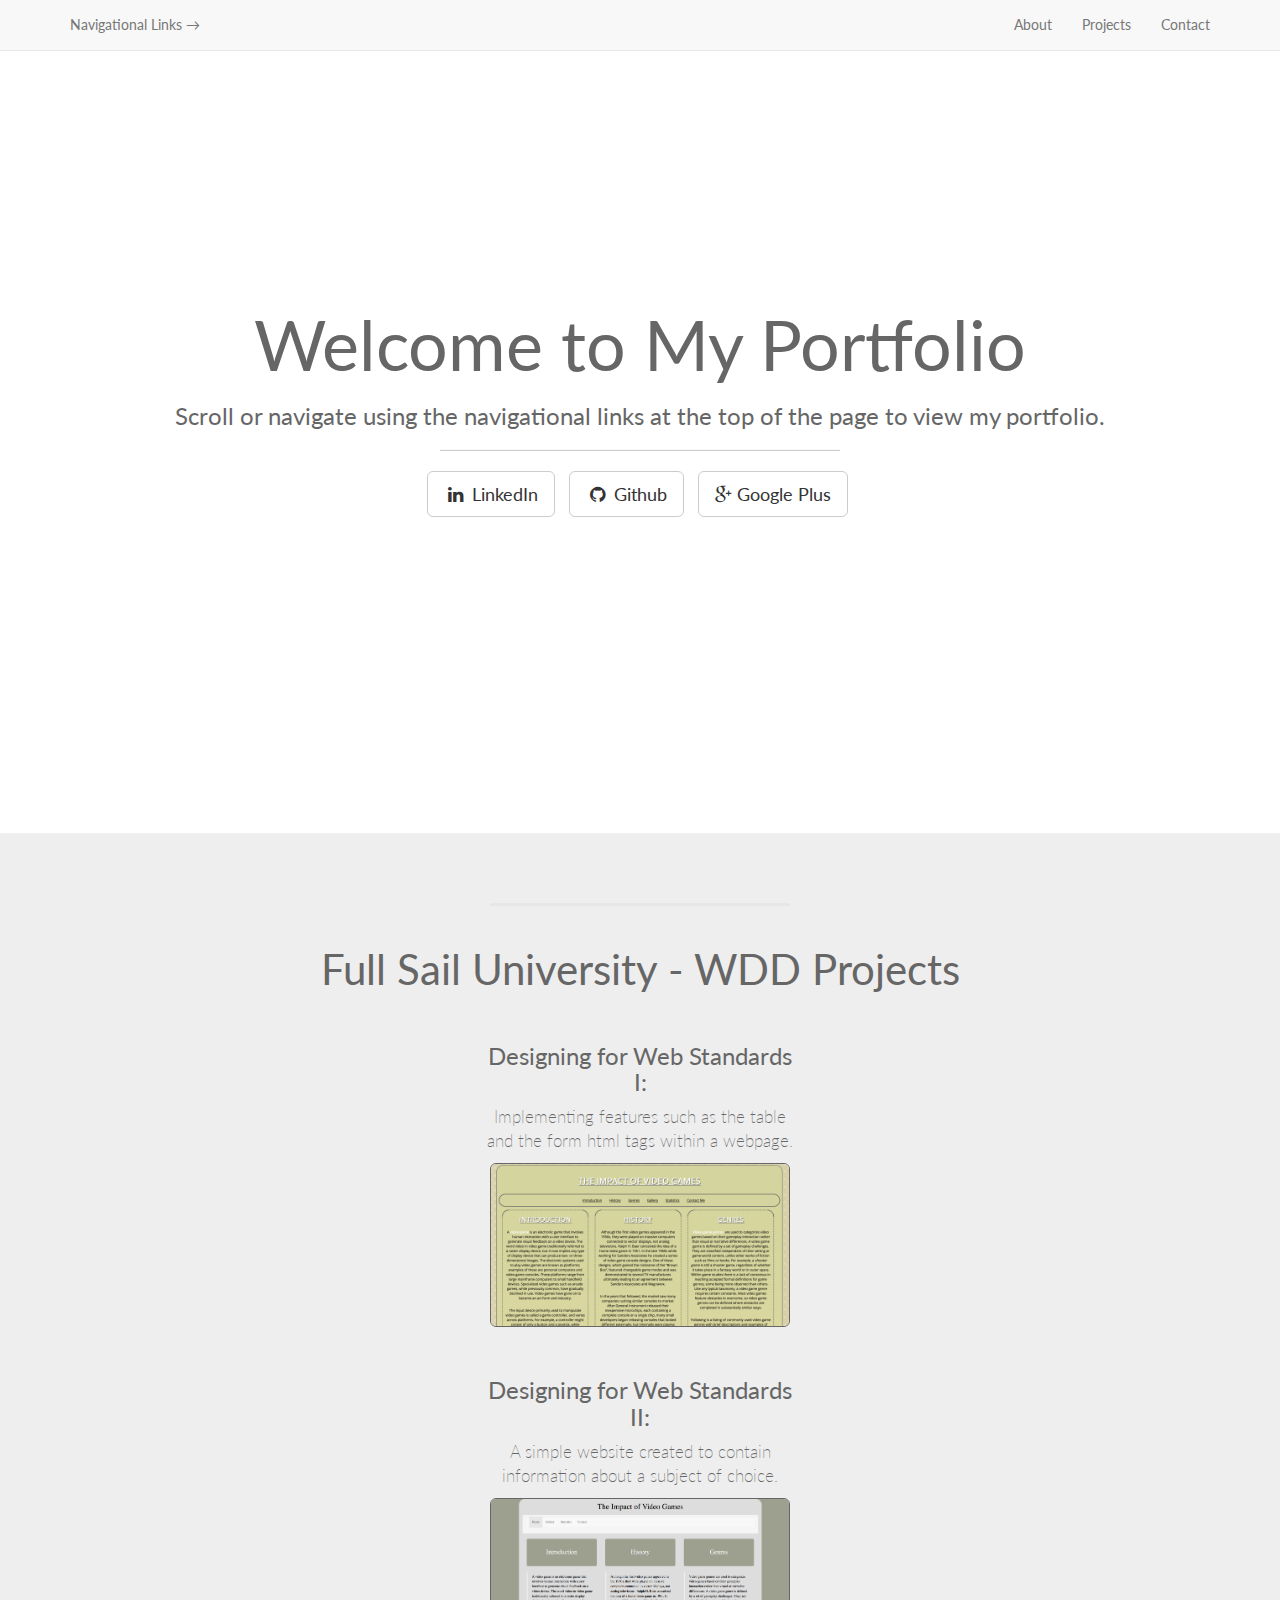
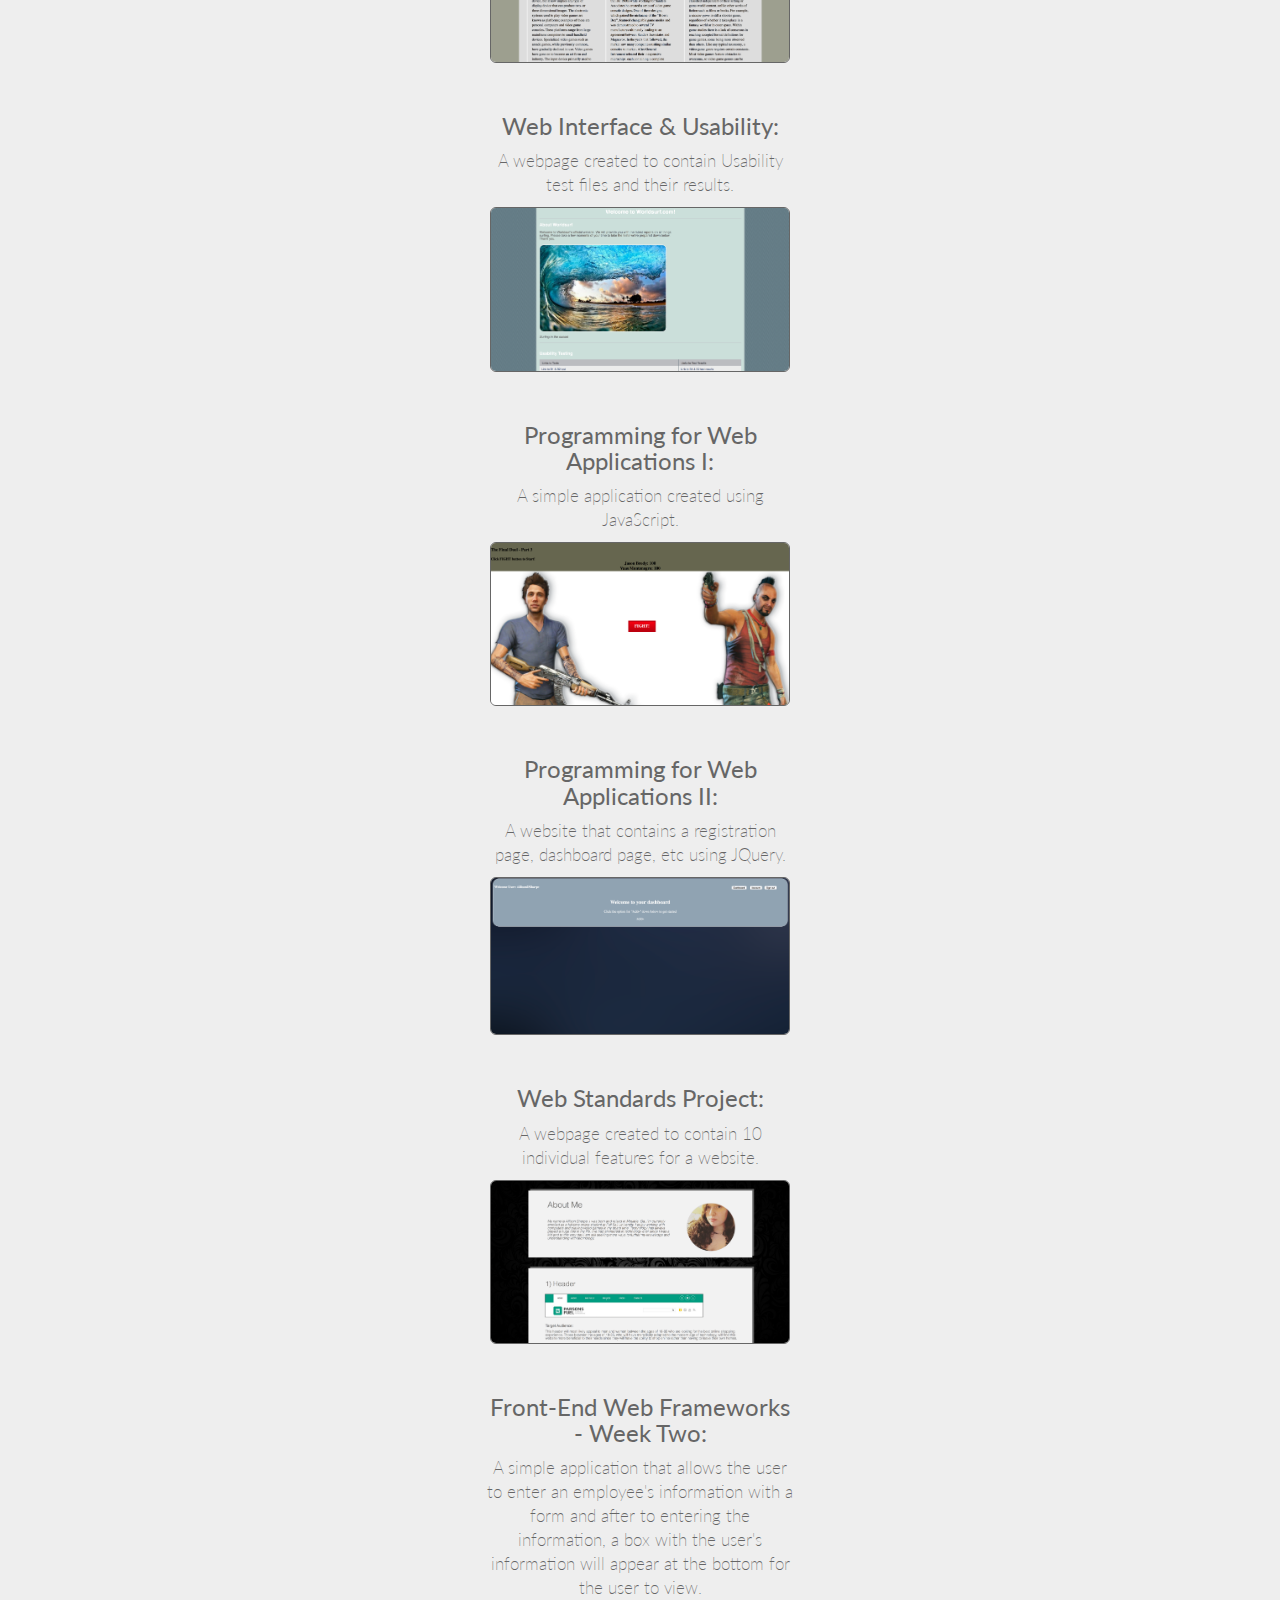
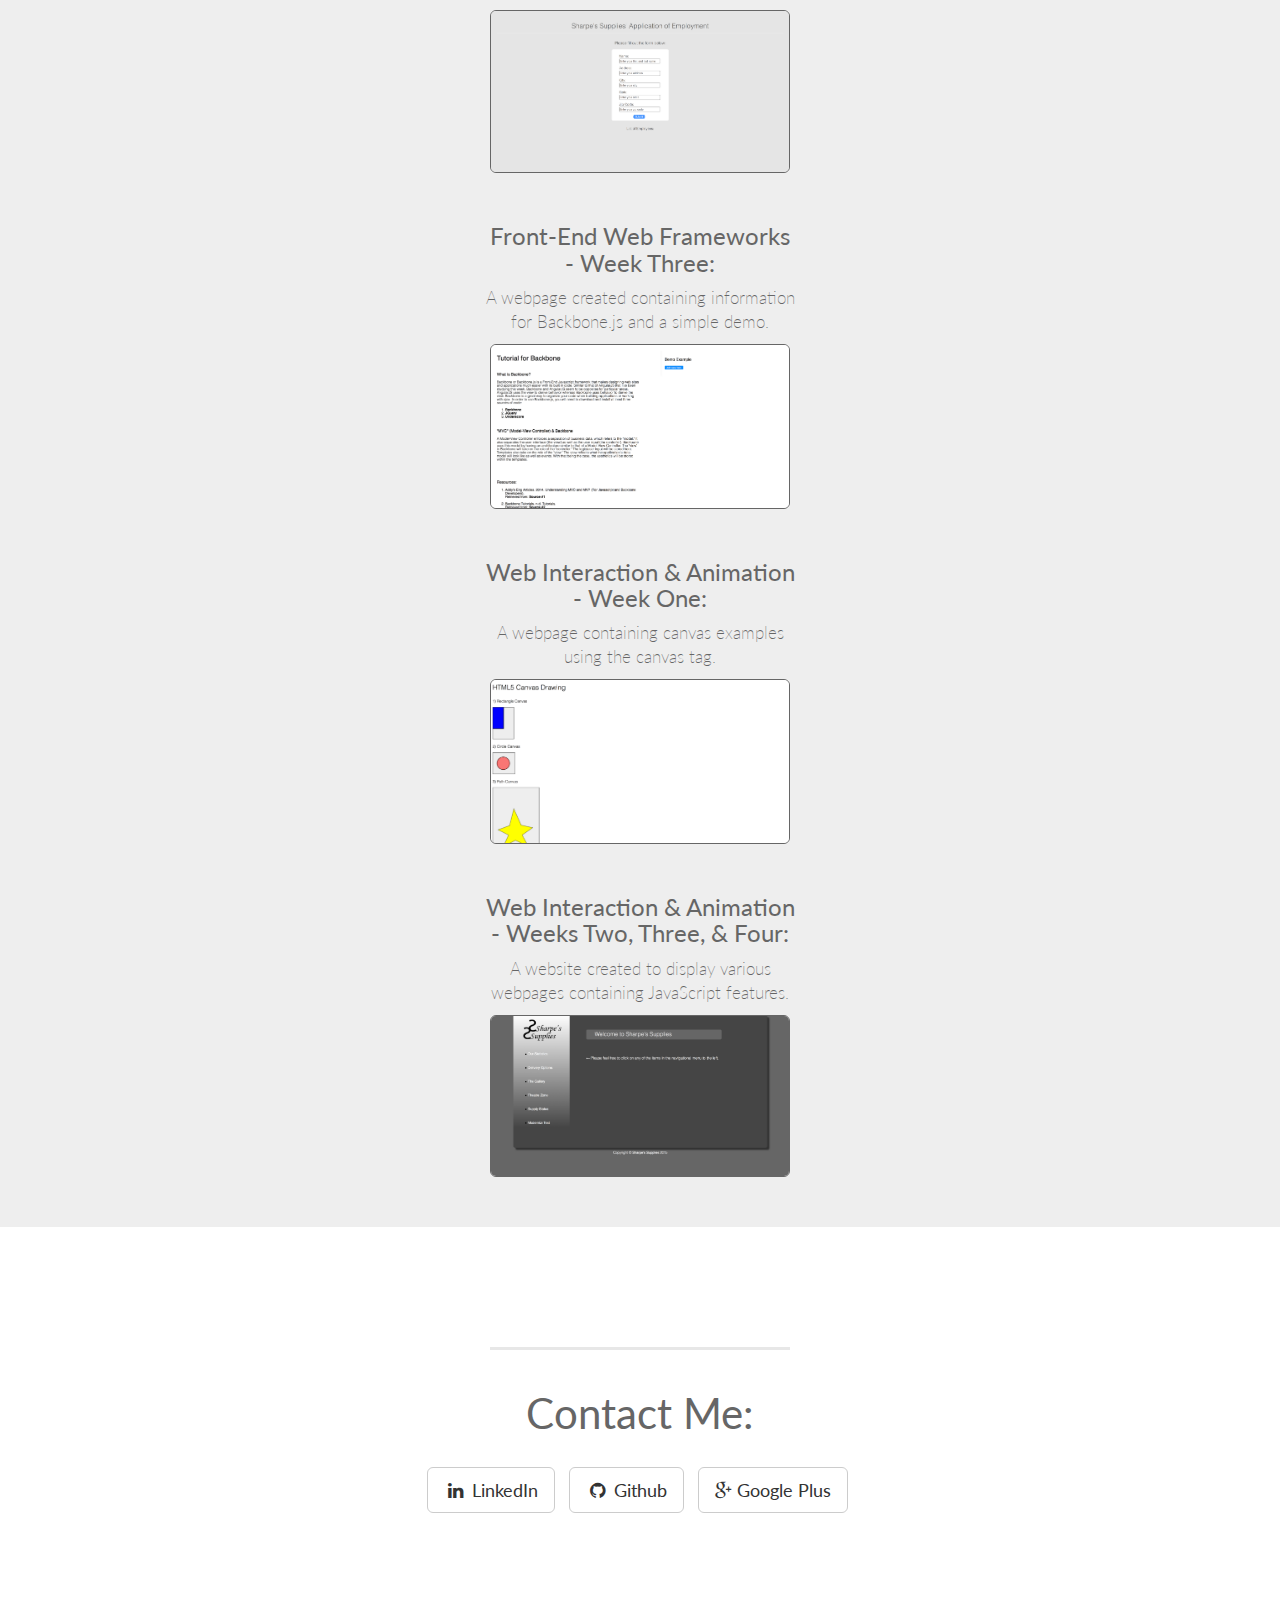
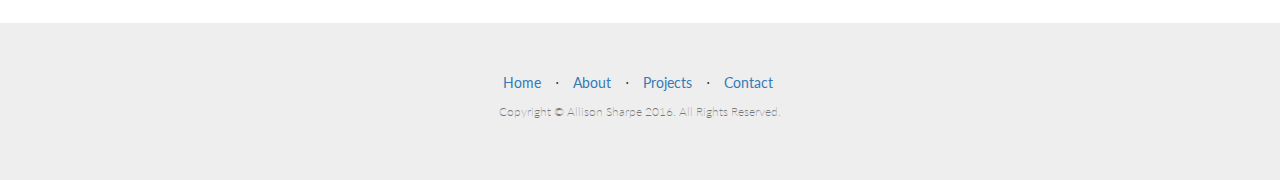
==== index.html @ bbac0bc9 "modified index.html" ====
<!DOCTYPE html>
<html lang="en">

<head>

    <meta charset="utf-8">
    <meta http-equiv="X-UA-Compatible" content="IE=edge">
    <meta name="viewport" content="width=device-width, initial-scale=1">
    <meta name="description" content="">
    <meta name="author" content="">

    <title>Allison Sharpe's Portfolio</title>

    <!-- Bootstrap Core CSS -->
    <link href="css/bootstrap.min.css" rel="stylesheet">

    <!-- Custom CSS -->
    <link href="css/landing-page.css" rel="stylesheet">

    <!-- Custom Fonts -->
    <link href="font-awesome/css/font-awesome.min.css" rel="stylesheet" type="text/css">
    <link href="http://fonts.googleapis.com/css?family=Lato:300,400,700,300italic,400italic,700italic" rel="stylesheet" type="text/css">

</head>

<body>

    <!-- Navigation -->
    <nav class="navbar navbar-default navbar-fixed-top topnav" role="navigation">
        <div class="container topnav">
            <!-- Brand and toggle get grouped for better mobile display -->
            <div class="navbar-header">
                <button type="button" class="navbar-toggle" data-toggle="collapse" data-target="#bs-example-navbar-collapse-1">
                    <span class="sr-only">Toggle navigation</span>
                    <span class="icon-bar"></span>
                    <span class="icon-bar"></span>
                    <span class="icon-bar"></span>
                </button>
                <a class="navbar-brand topnav" href="#">Navigational Links &#8594;</a>
            </div>
            <!-- Collect the nav links, forms, and other content for toggling -->
            <div class="collapse navbar-collapse" id="bs-example-navbar-collapse-1">
                <ul class="nav navbar-nav navbar-right">
                    <li><a href="#about">About</a></li>
                    <li><a href="#projects">Projects</a></li>
                    <li><a href="#contact">Contact</a></li>
                </ul>
            </div>
            <!-- /.navbar-collapse -->
        </div>
    </nav>


    <!-- Header -->
    <a name="about"></a>
    <div class="intro-header">
		<div class="row">
			<div class="col-lg-12">
				<div class="intro-message">
					<h1>Welcome to My Portfolio</h1>
					<h3>Scroll or navigate using the navigational links at the top of the page to view my portfolio.</h3>
					<hr class="intro-divider">
					<ul class="list-inline intro-social-buttons">
						<li><a href="https://www.linkedin.com/in/allison-sharpe-1a4930a1" class="btn btn-default btn-lg"><i class="fa fa-linkedin fa-fw"></i> <span class="network-name">LinkedIn</span></a></li>
						<li><a href="https://github.com/allisondsharpe" class="btn btn-default btn-lg"><i class="fa fa-github fa-fw"></i> <span class="network-name">Github</span></a></li>
						<li><a href="https://plus.google.com/u/0/117521554654278698310/posts" class="btn btn-default btn-lg"><i class="fa fa-google-plus"></i> <span class="network-name">Google Plus</span></a></li>
					</ul>
				</div>
			</div>
		</div>
    </div>
    <!-- /.intro-header -->

    <!-- Page Content -->
	<a name="projects"></a>
    <div class="content">
		<div class="row">
			<div class="projects">
				<hr class="section-heading-spacer">
				<div class="clearfix"></div>
				<h2>Full Sail University - WDD Projects </h2>
				<section>
					<h3> Designing for Web Standards I: </h3>
					<p>Implementing features such as the table and the form html tags within a webpage.</p>
					<a href="http://allisondsharpe.github.io/dws1/index.html"><img class="img-responsive, img-thumbnail, img-rounded" src="img/dws1.png" alt="" style="width:300px; border: 1px solid #666"></a>
				</section>

				<section>
					<h3> Designing for Web Standards II: </h3>
					<p>A simple website created to contain information about a subject of choice.</p>
					<a href="http://allisondsharpe.github.io/dws11/index.html"><img class="img-responsive, img-thumbnail, img-rounded" src="img/dws11.png" alt="" style="width:300px; border: 1px solid #666"></a>
				</section>
			
				<section>	
					<h3> Web Interface & Usability: </h3>
					<p>A webpage created to contain Usability test files and their results.</p>
					<a href="http://allisondsharpe.github.io/wiu/index.html"><img class="img-responsive, img-thumbnail, img-rounded" src="img/wiu.png" alt="" style="width:300px; border: 1px solid #666"></a>
				</section>
			
				<section>	
					<h3> Programming for Web Applications I: </h3>
					<p>A simple application created using JavaScript.</p>
					<a href="http://allisondsharpe.github.io/pwa1/index.html"><img class="img-responsive, img-thumbnail, img-rounded" src="img/pwa1.png" alt="" style="width:300px; border: 1px solid #666"></a>
				</section>
			
				<section>	
					<h3> Programming for Web Applications II: </h3>
					<p>A website that contains a registration page, dashboard page, etc using JQuery.</p>
					<a href="http://allisondsharpe.github.io/pwa11/index.html"><img class="img-responsive, img-thumbnail, img-rounded" src="img/pwa11.png" alt="" style="width:300px; border: 1px solid #666"></a>
				</section>
				
				<section>	
					<h3> Web Standards Project: </h3>
					<p>A webpage created to contain 10 individual features for a website.</p>
					<a href="http://allisondsharpe.github.io/wsp/index.html"><img class="img-responsive, img-thumbnail, img-rounded" src="img/wsp.png" alt="" style="width:300px; border: 1px solid #666"></a>
				</section>
			
				<section>	
					<h3> Front-End Web Frameworks - Week Two: </h3>
					<p>A simple application that allows the user to enter an employee's information with a form and after to entering the information, a box with the user's information will appear at the bottom for the user to view. </p>
					<a href="http://allisondsharpe.github.io/fwf-wk2/index.html"><img class="img-responsive, img-thumbnail, img-rounded" src="img/fwf_wk2.png" alt="" style="width:300px; border: 1px solid #666"></a>
				</section>
			
				<section>	
					<h3> Front-End Web Frameworks - Week Three: </h3>
					<p>A webpage created containing information for Backbone.js and a simple demo.</p>
					<a href="http://allisondsharpe.github.io/fwf-wk3/index.html"><img class="img-responsive, img-thumbnail, img-rounded" src="img/fwf_wk3.png" alt="" style="width:300px; border: 1px solid #666"></a>
				</section>
			
				<section>	
					<h3> Web Interaction & Animation - Week One: </h3>
					<p>A webpage containing canvas examples using the canvas tag.</p>
					<a href="http://allisondsharpe.github.io/wia-wk1/index.html"><img class="img-responsive, img-thumbnail, img-rounded" src="img/wia_wk1.png" alt="" style="width:300px; border: 1px solid #666"></a>
				</section>
			
				<section>	
					<h3> Web Interaction & Animation - Weeks Two, Three, & Four: </h3>
					<p>A website created to display various webpages containing JavaScript features.</p>
					<a href="http://allisondsharpe.github.io/wia-wk2_wk4/index.html"><img class="img-responsive, img-thumbnail, img-rounded" src="img/wia_wk2-4.png" alt="" style="width:300px; border: 1px solid #666"></a>
				</section>
            </div>
        </div>
    </div>

    <!-- /.content-section-a -->
	<a name="contact"></a>
    <div class="banner">
		<div class="row">
			<div class="contact">
				<hr class="section-heading-spacer">
				<div class="clearfix"></div>
				<h2>Contact Me:</h2>
			</div>
			<div class="contact-links">
				<ul class="list-inline">
					<li><a href="https://www.linkedin.com/in/allison-sharpe-1a4930a1" class="btn btn-default btn-lg"><i class="fa fa-linkedin fa-fw"></i> <span class="network-name">LinkedIn</span></a></li>
					<li><a href="https://github.com/allisondsharpe" class="btn btn-default btn-lg"><i class="fa fa-github fa-fw"></i> <span class="network-name">Github</span></a></li>
					<li><a href="#" class="btn btn-default btn-lg"><i class="fa fa-google-plus"></i> <span class="network-name">Google Plus</span></a></li>
				</ul>
			</div>
		</div>
    </div>
    <!-- /.banner -->

    <!-- Footer -->
    <footer>
        <div class="container">
            <div class="row">
                <div class="footer">
                    <ul class="list-inline">
                        <li><a href="#">Home</a></li>
                        <li class="footer-menu-divider">&sdot;</li>
                        <li><a href="#about">About</a></li>
                        <li class="footer-menu-divider">&sdot;</li>
                        <li><a href="#projects">Projects</a></li>
                        <li class="footer-menu-divider">&sdot;</li>
                        <li><a href="#contact">Contact</a></li>
                    </ul>
                    <p class="copyright text-muted small">Copyright &copy; Allison Sharpe 2016. All Rights Reserved.</p>
                </div>
            </div>
        </div>
    </footer>

    <!-- jQuery -->
    <script src="js/jquery.js"></script>

    <!-- Bootstrap Core JavaScript -->
    <script src="js/bootstrap.min.js"></script>

</body>

</html>
---- css/landing-page.css ----
body, html {
    width: 100%;
    height: 100%;
}

body, h1, h2, h3, h4, h5, h6 {
    font-family: "Lato", "Helvetica Neue", Helvetica, Arial, sans-serif;
    font-weight: 400;
}

h3 {
	color: #666;
}

p {
    font-weight: 200;
    font-size: 1.2em;
    color: #666;
}

img:hover {
    opacity: 0.4;
    filter: alpha(opacity=40); /* For IE8 and earlier */
} 

.topnav {
    font-size: 14px; 
}

.lead {
    font-size: 18px;
    font-weight: 400;
}

.intro-header {
    padding-top: 50px; 
    padding-bottom: 50px;
    text-align: center;
    color: #666;
    background-size: cover;
}

.intro-message {
    position: relative;
    padding-top: 20%;
    padding-bottom: 20%;
}

.intro-message > h1 {
    margin: 0;
    font-size: 5em;
}

.intro-divider {
    width: 400px;
    border-top: 1px solid #f8f8f8;
    border-bottom: 1px solid rgba(0,0,0,0.2);
}

.content {
    padding: 50px 0;
    background-color: #eee;
    text-align: center;
}

.content h2 {
    font-size: 3em;
    color: #666;
}

section {
	margin-top: 50px;
	margin-left: 500px;
	margin-right: 500px;
}

.section-heading {
    margin-bottom: 30px;
}

.section-heading-spacer {
    width: 300px;
    border-top: 3px solid #e7e7e7;
}

.banner {
    padding: 100px 0;
    color: #666;
    text-align: center;
}

.banner h2 {
    font-size: 3em;
}

.contact h2 {
	margin-bottom: 30px;
}

footer {
    padding: 50px 0;
    background-color: #eee;
    text-align: center;
}



/* Responsive Settings */

@media(max-width:767px) {
    .intro-message {
        padding-bottom: 15%;
    }

    .intro-message > h1 {
        font-size: 3em;
    }

    ul.intro-social-buttons > li {
        display: block;
        margin-bottom: 20px;
        padding: 0;
    }

    ul.intro-social-buttons > li:last-child {
        margin-bottom: 0;
    }

    .intro-divider {
        width: 100%;
    }
}

@media(max-width:1199px) {
    ul.banner-social-buttons {
        float: left;
        margin-top: 15px;
    }
}

@media(max-width:767px) {
    .banner h2 {
        margin: 0;
        font-size: 3em;
    }

    ul.banner-social-buttons > li {
        display: block;
        margin-bottom: 20px;
        padding: 0;
    }

    ul.banner-social-buttons > li:last-child {
        margin-bottom: 0;
    }
}
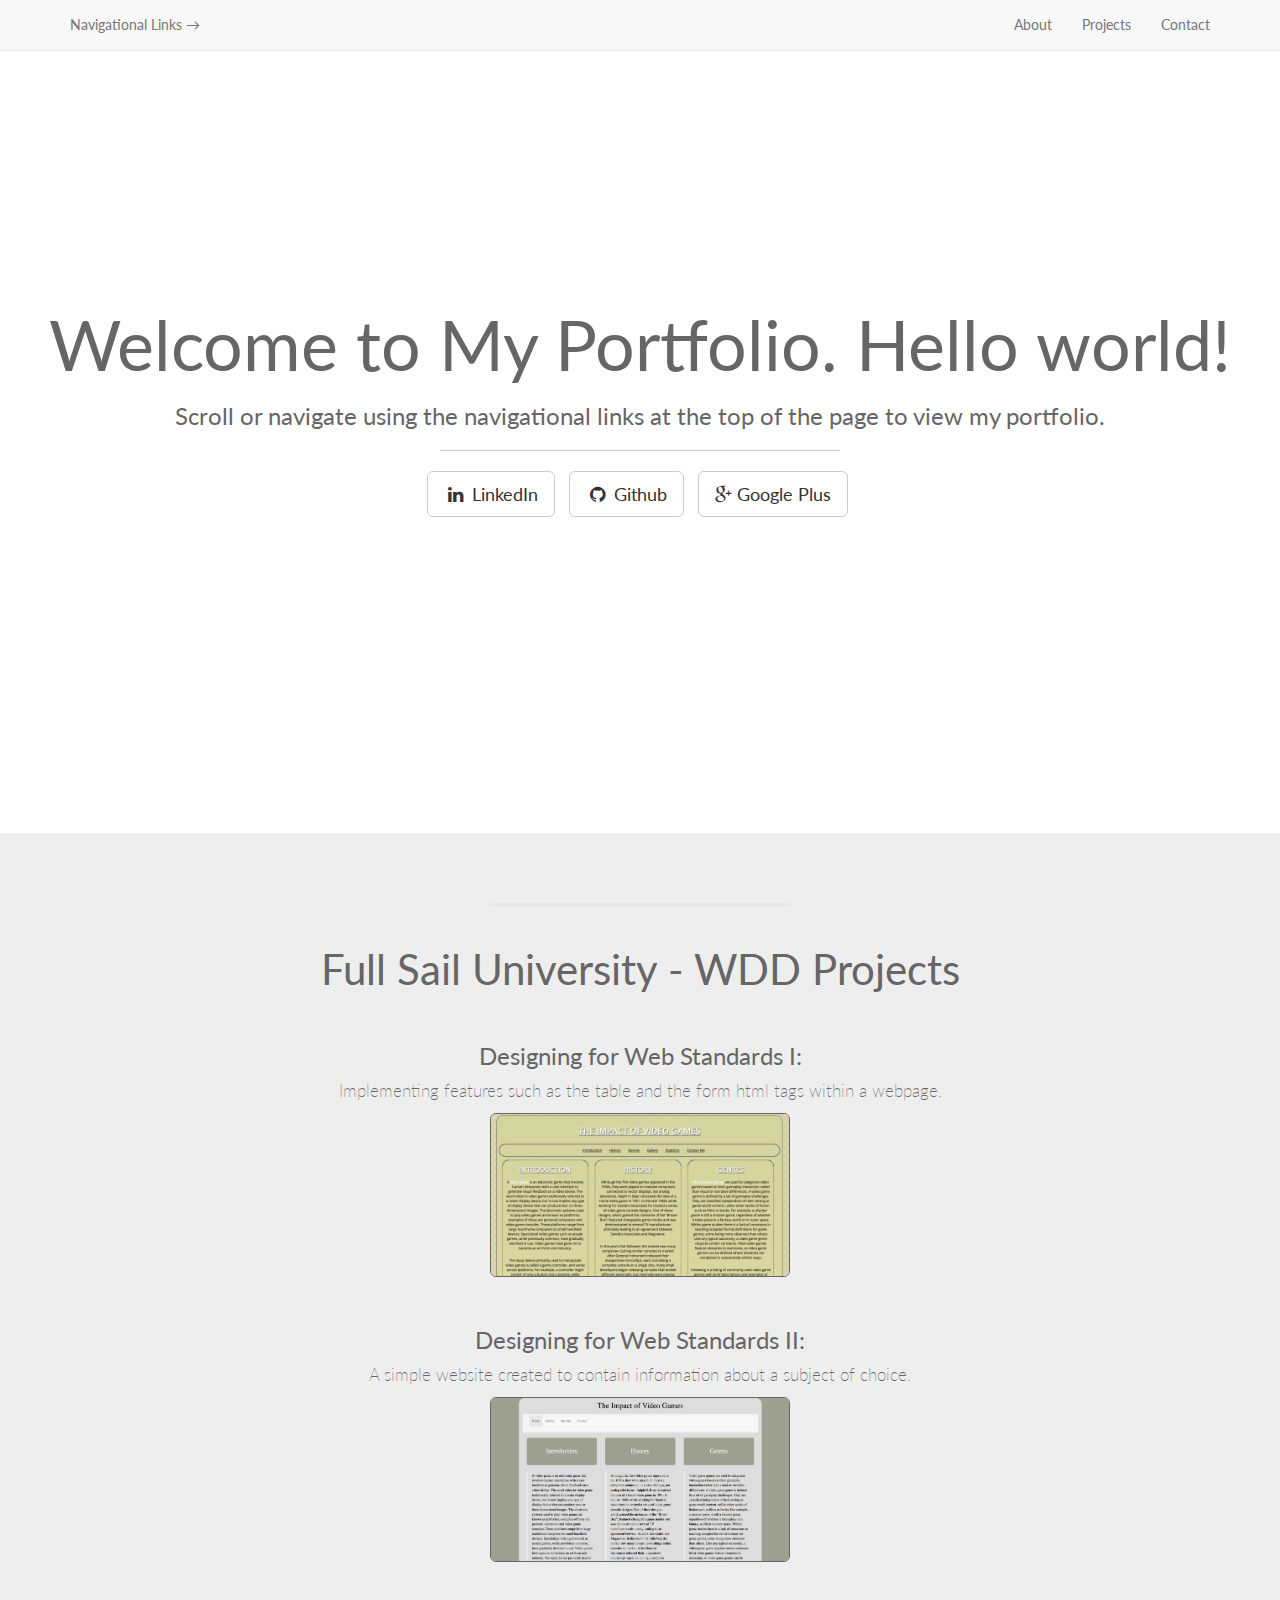
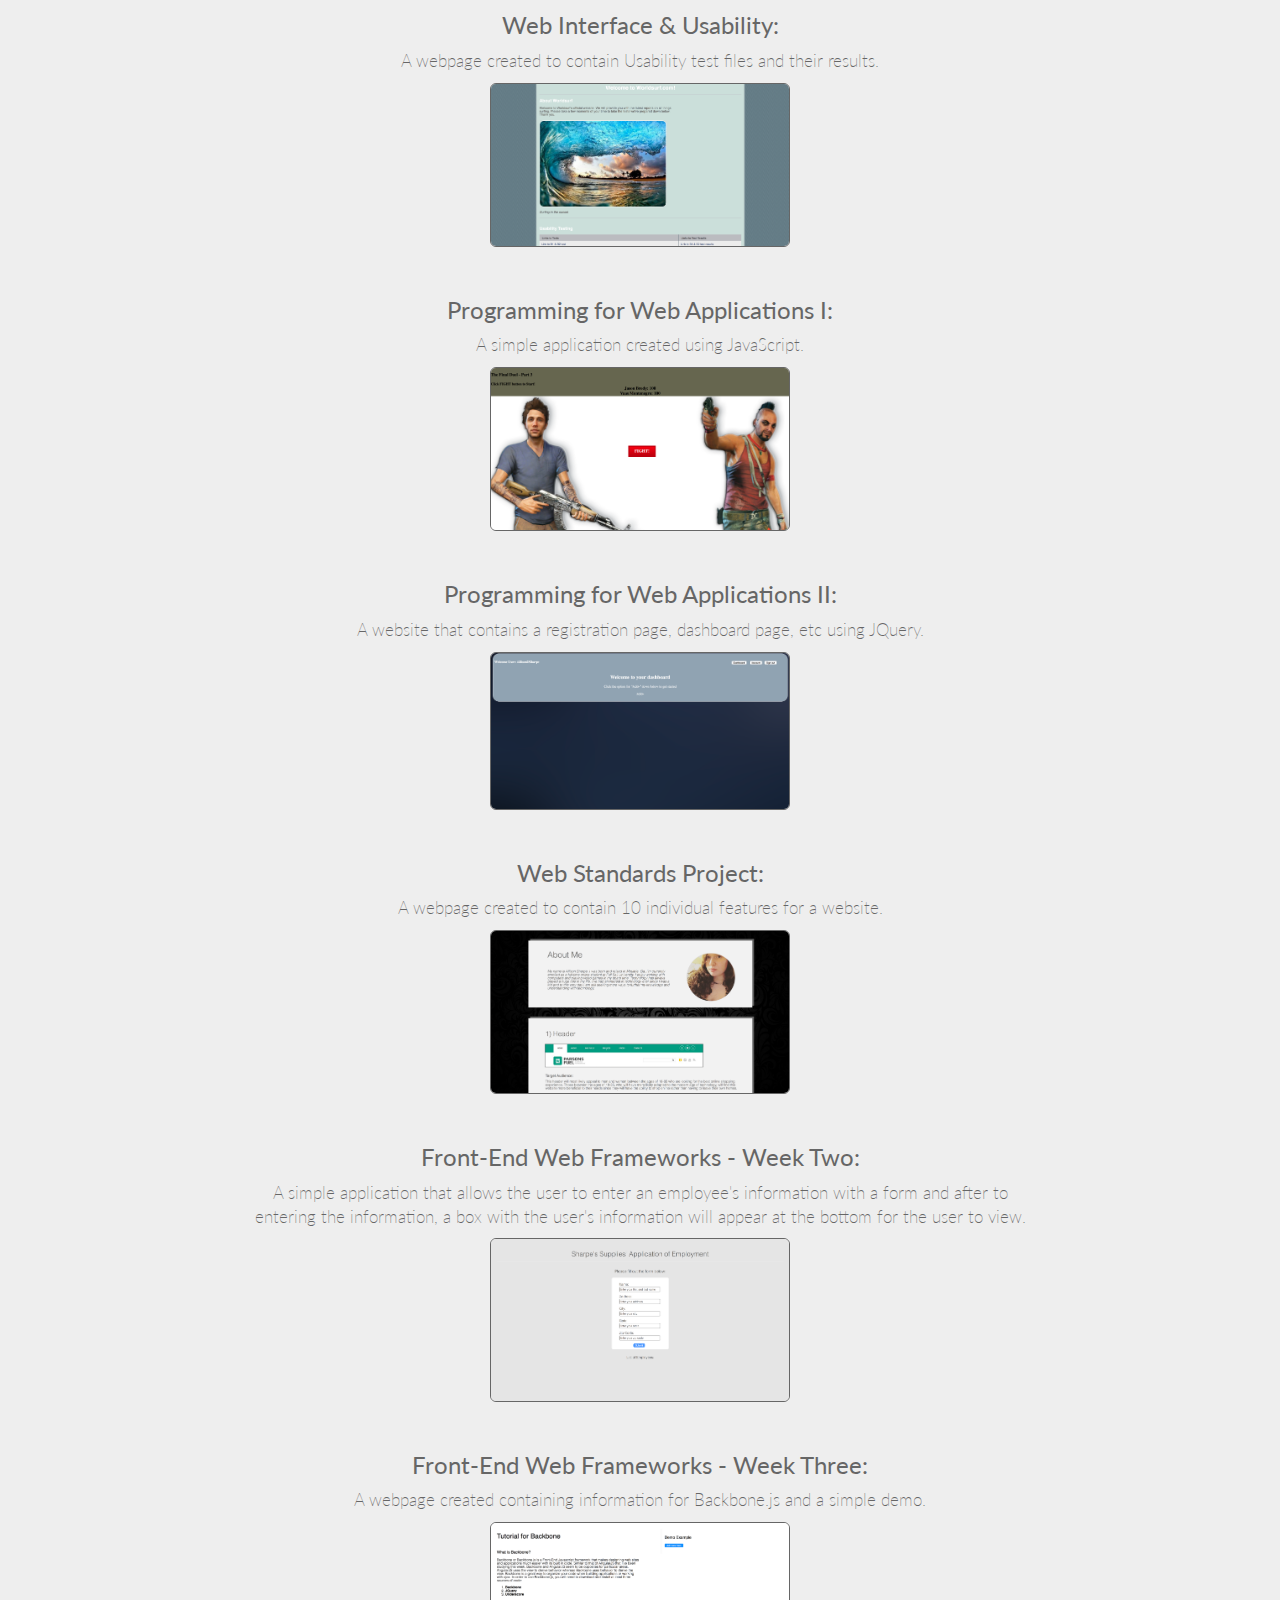
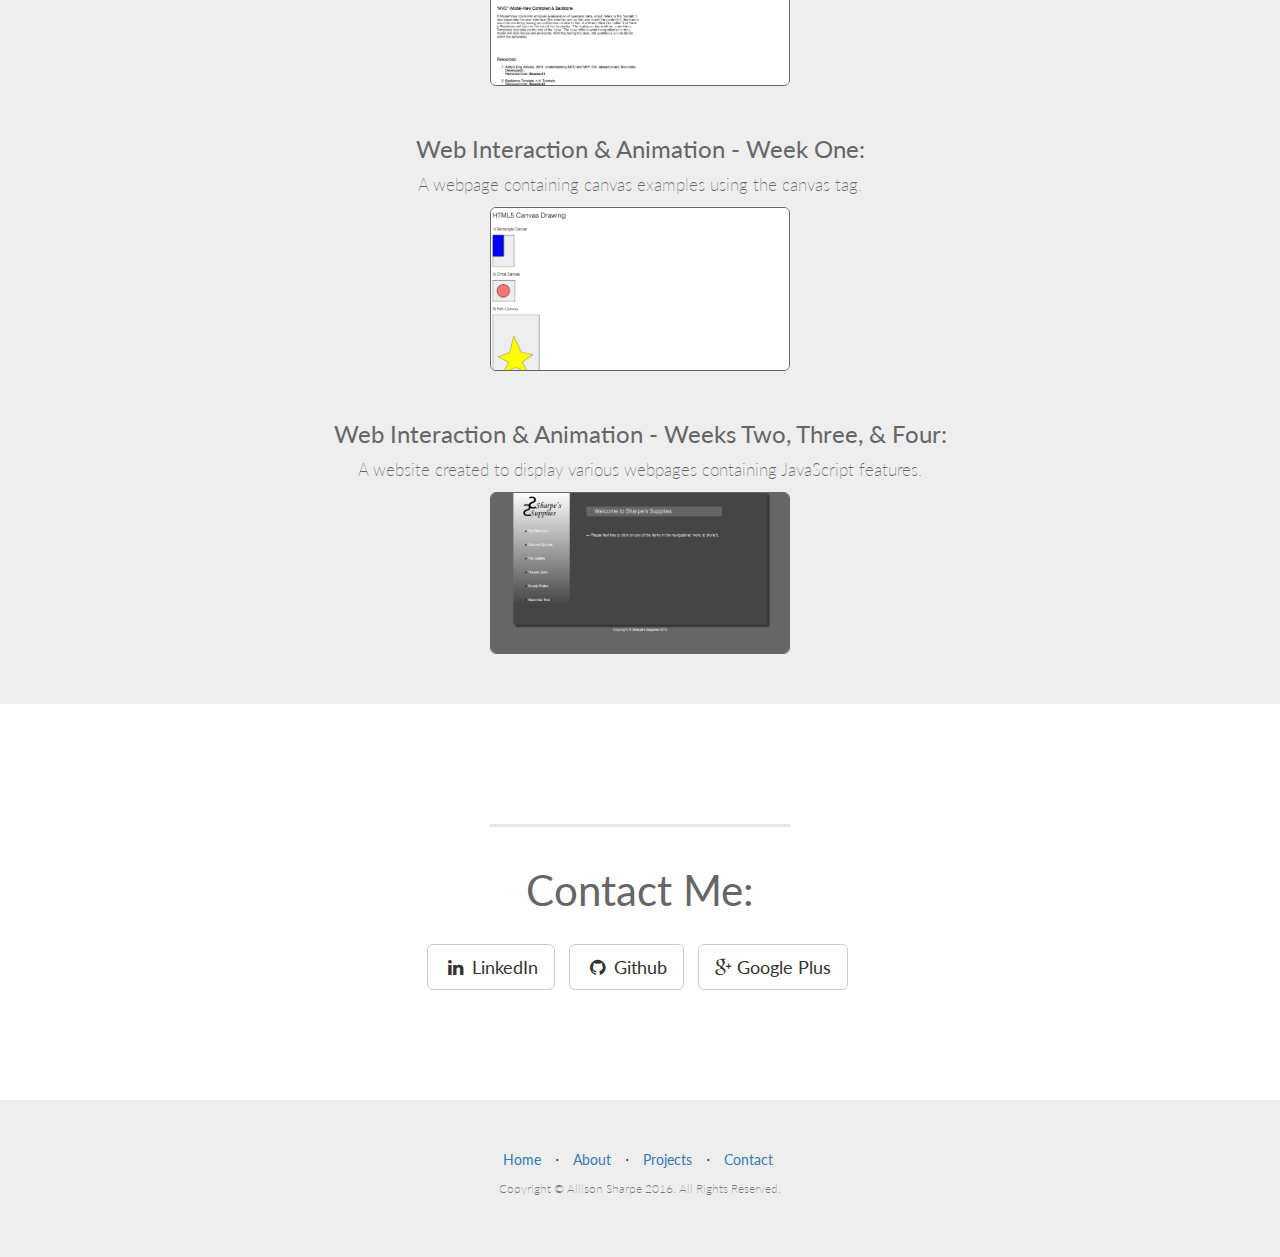
==== commit 6dfb092c: "''" ====
--- a/index.html
+++ b/index.html
@@ -57,7 +57,7 @@
 		<div class="row">
 			<div class="col-lg-12">
 				<div class="intro-message">
-					<h1>Welcome to My Portfolio</h1>
+					<h1>Welcome to My Portfolio. Hello world!</h1>
 					<h3>Scroll or navigate using the navigational links at the top of the page to view my portfolio.</h3>
 					<hr class="intro-divider">
 					<ul class="list-inline intro-social-buttons">
--- a/css/landing-page.css
+++ b/css/landing-page.css
@@ -70,8 +70,8 @@
 
 section {
 	margin-top: 50px;
-	margin-left: 500px;
-	margin-right: 500px;
+	margin-left: 20%;
+	margin-right: 20%;
 }
 
 .section-heading {
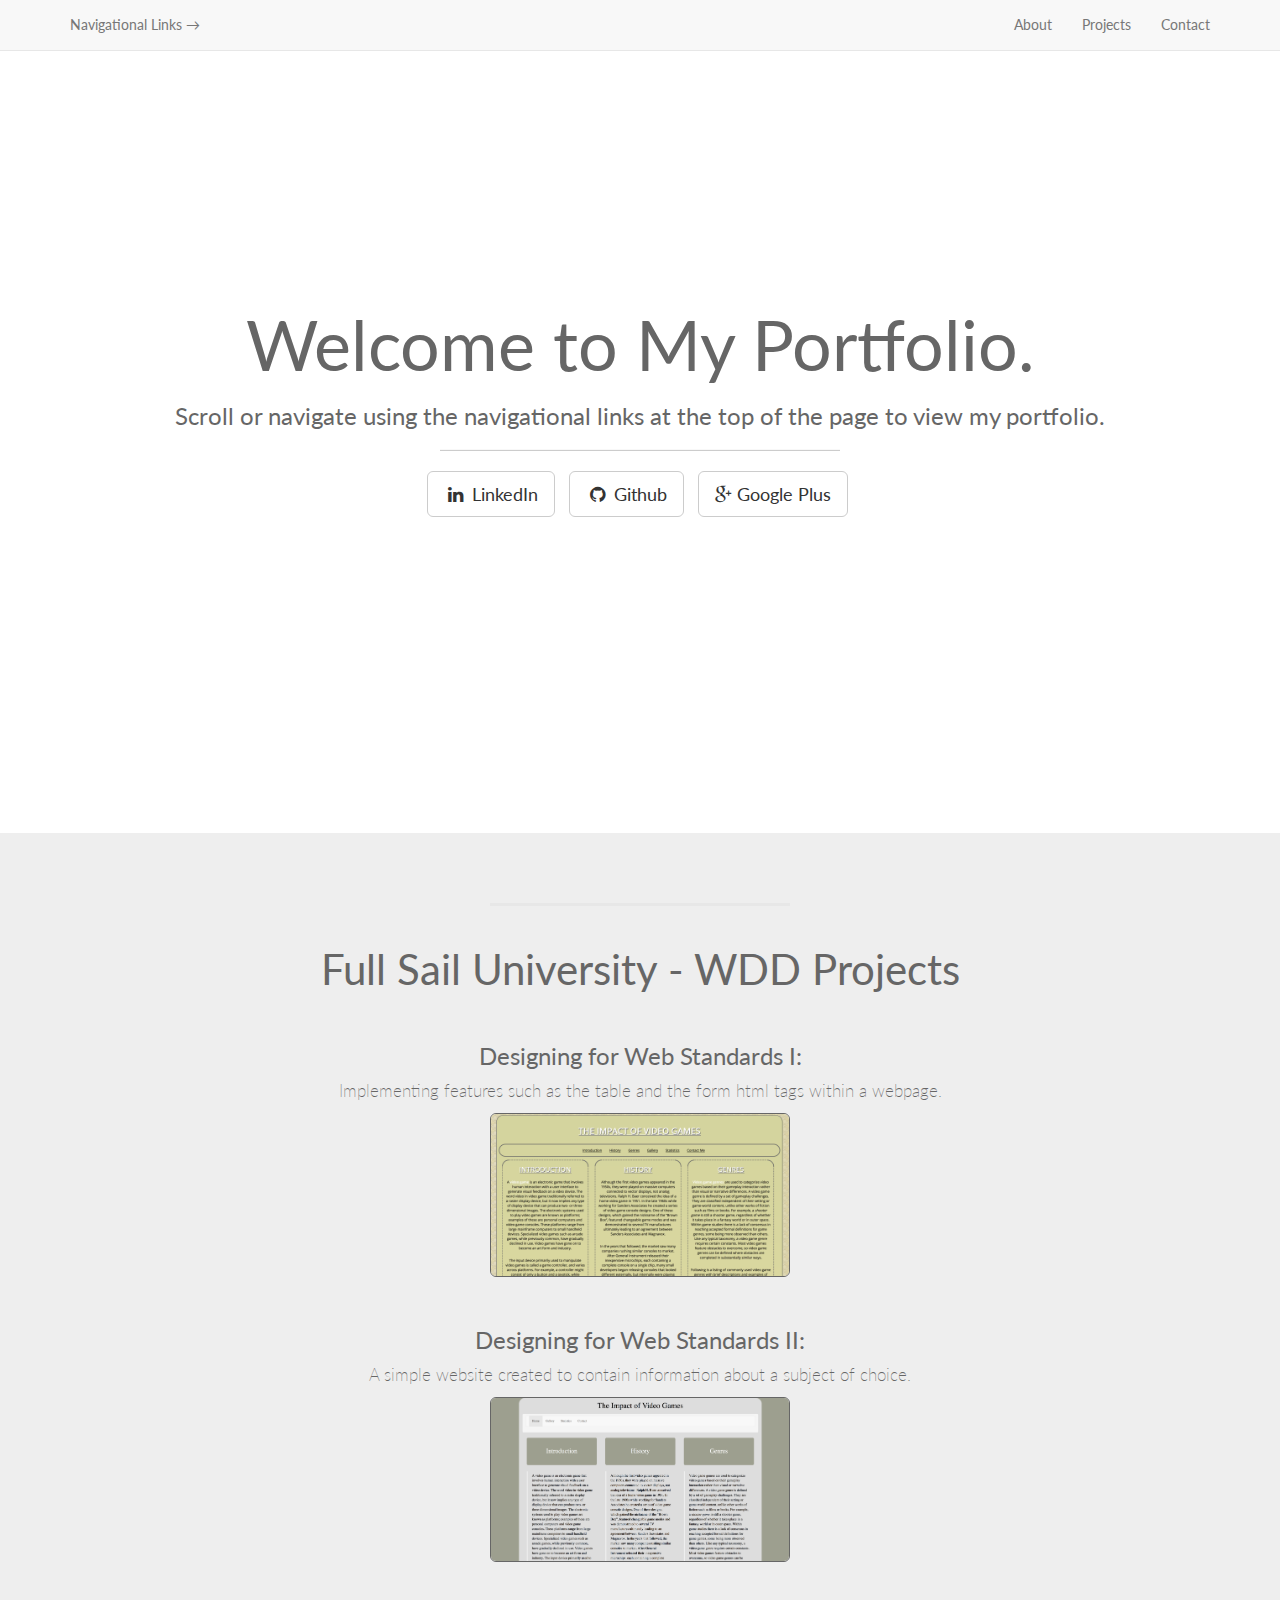
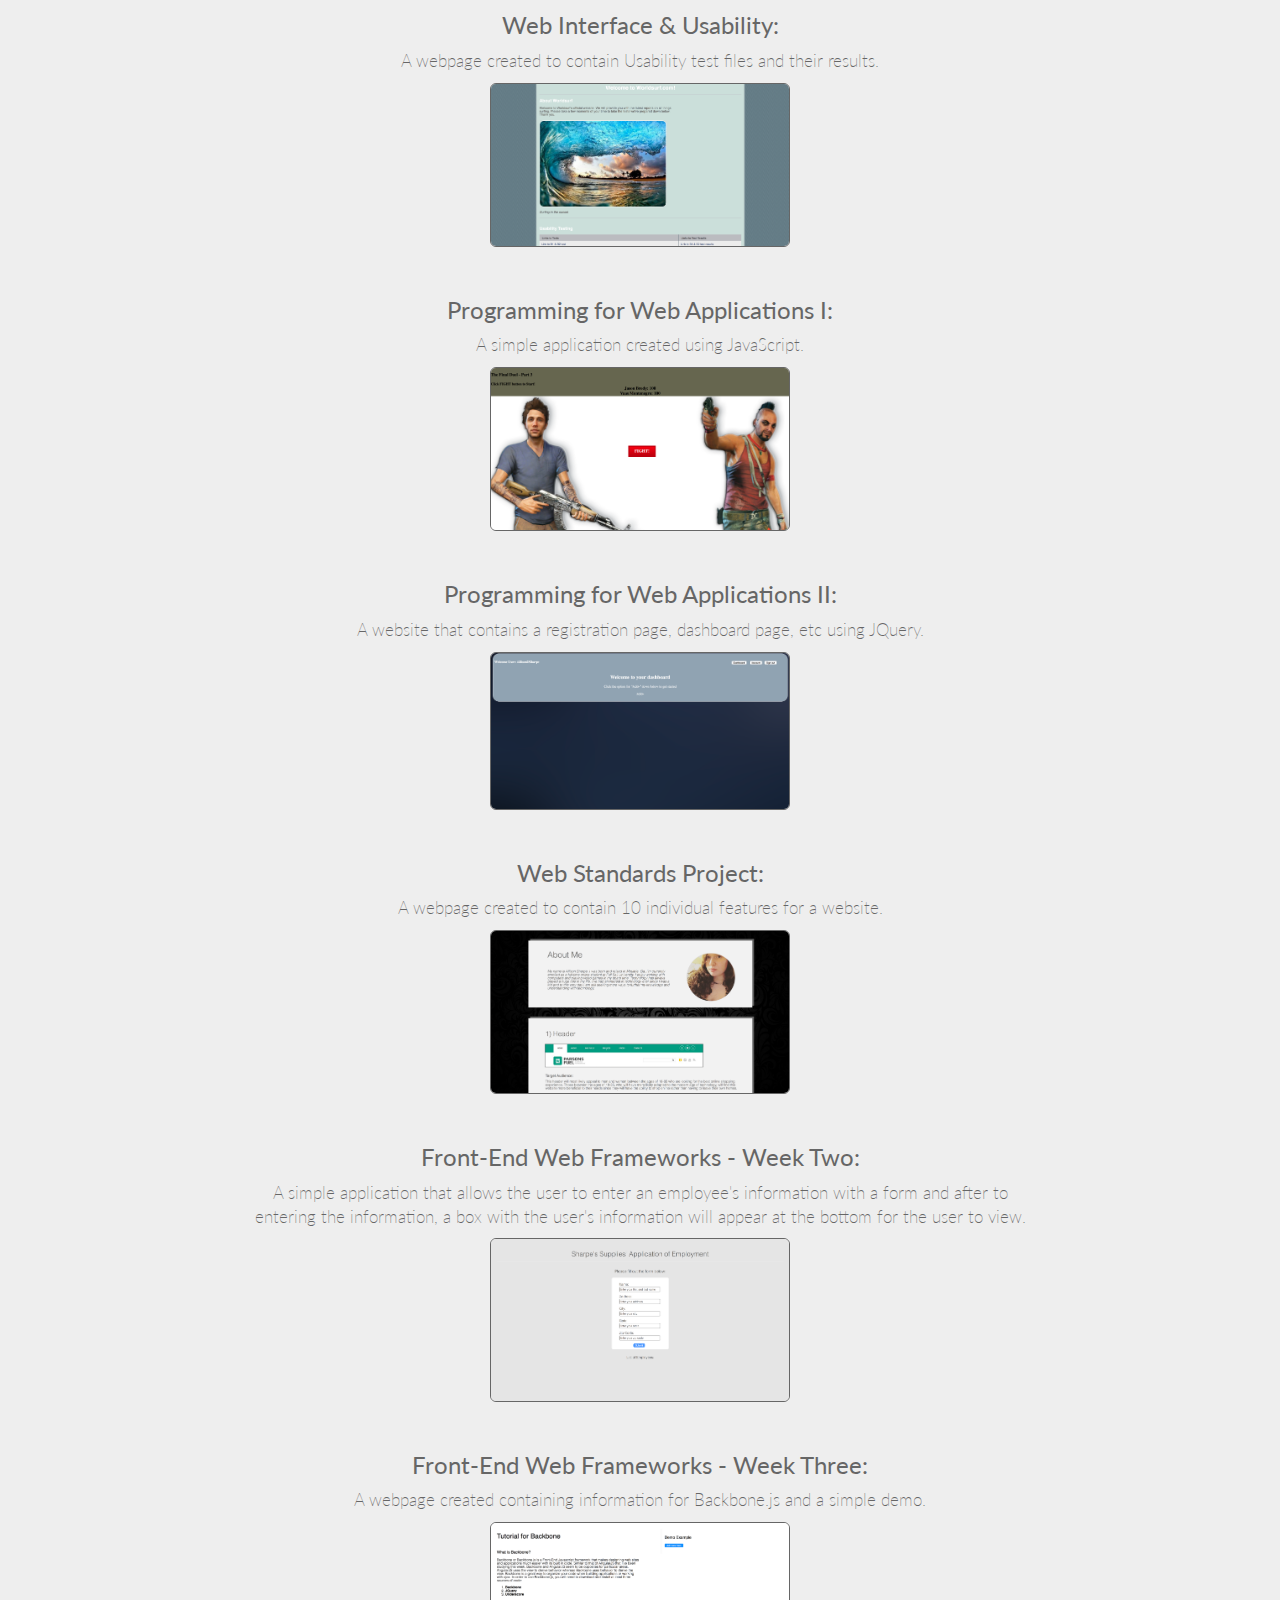
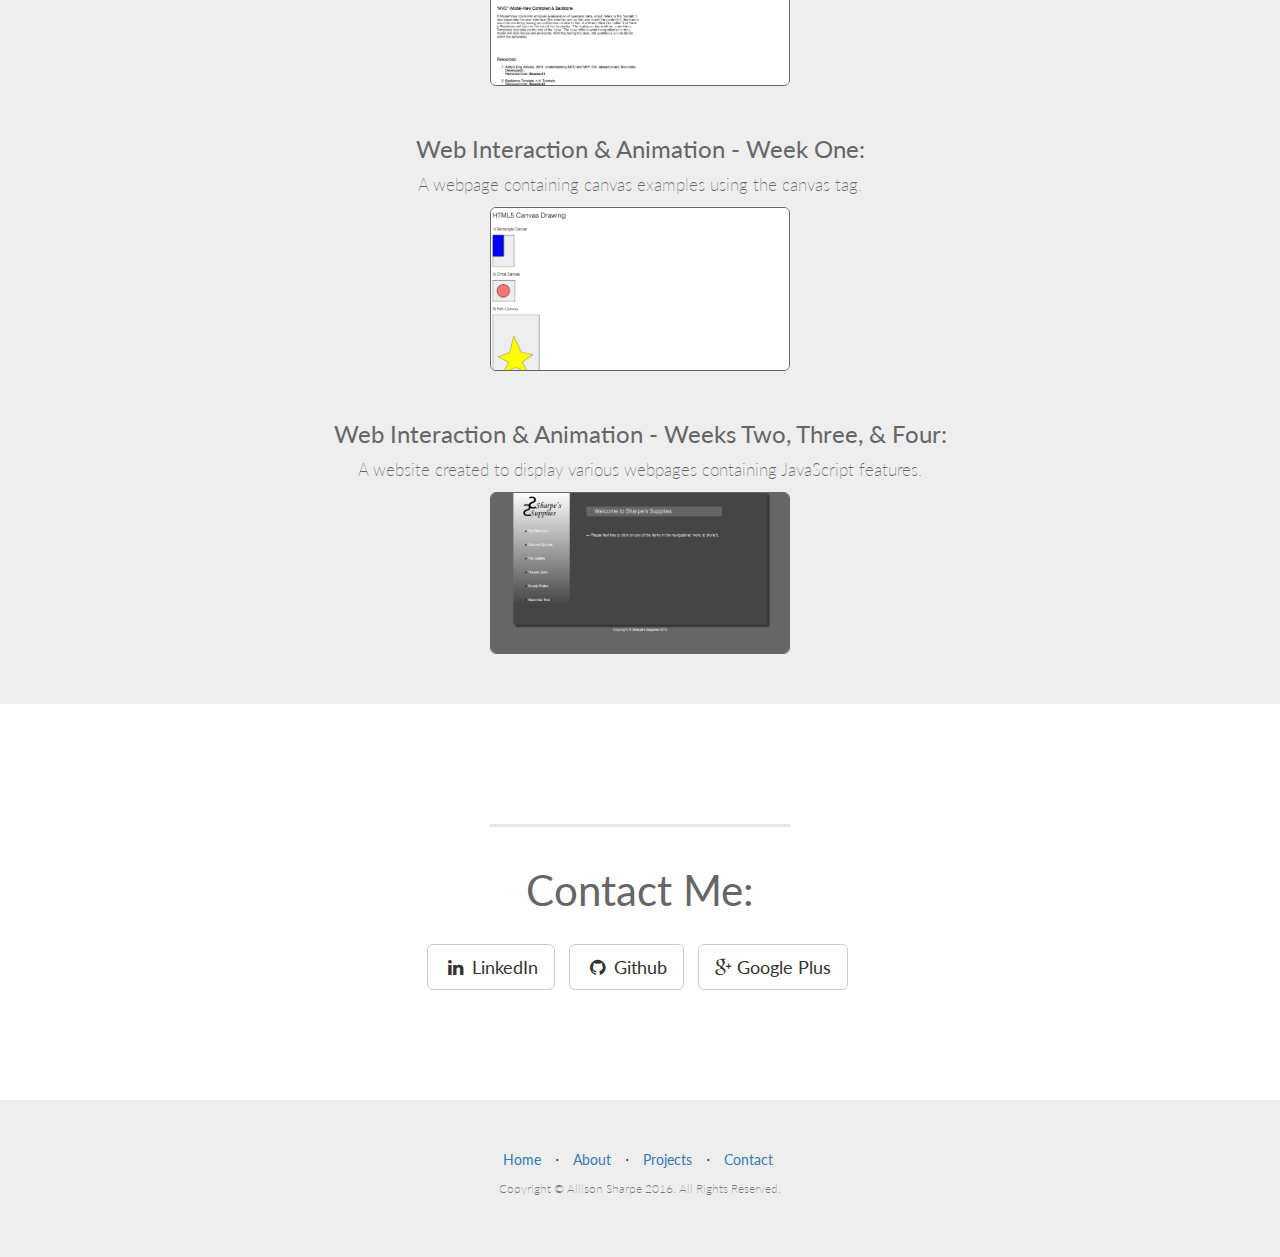
==== commit 9e3264ce: "'updated'" ====
--- a/index.html
+++ b/index.html
@@ -57,7 +57,7 @@
 		<div class="row">
 			<div class="col-lg-12">
 				<div class="intro-message">
-					<h1>Welcome to My Portfolio. Hello world!</h1>
+					<h1>Welcome to My Portfolio.</h1>
 					<h3>Scroll or navigate using the navigational links at the top of the page to view my portfolio.</h3>
 					<hr class="intro-divider">
 					<ul class="list-inline intro-social-buttons">
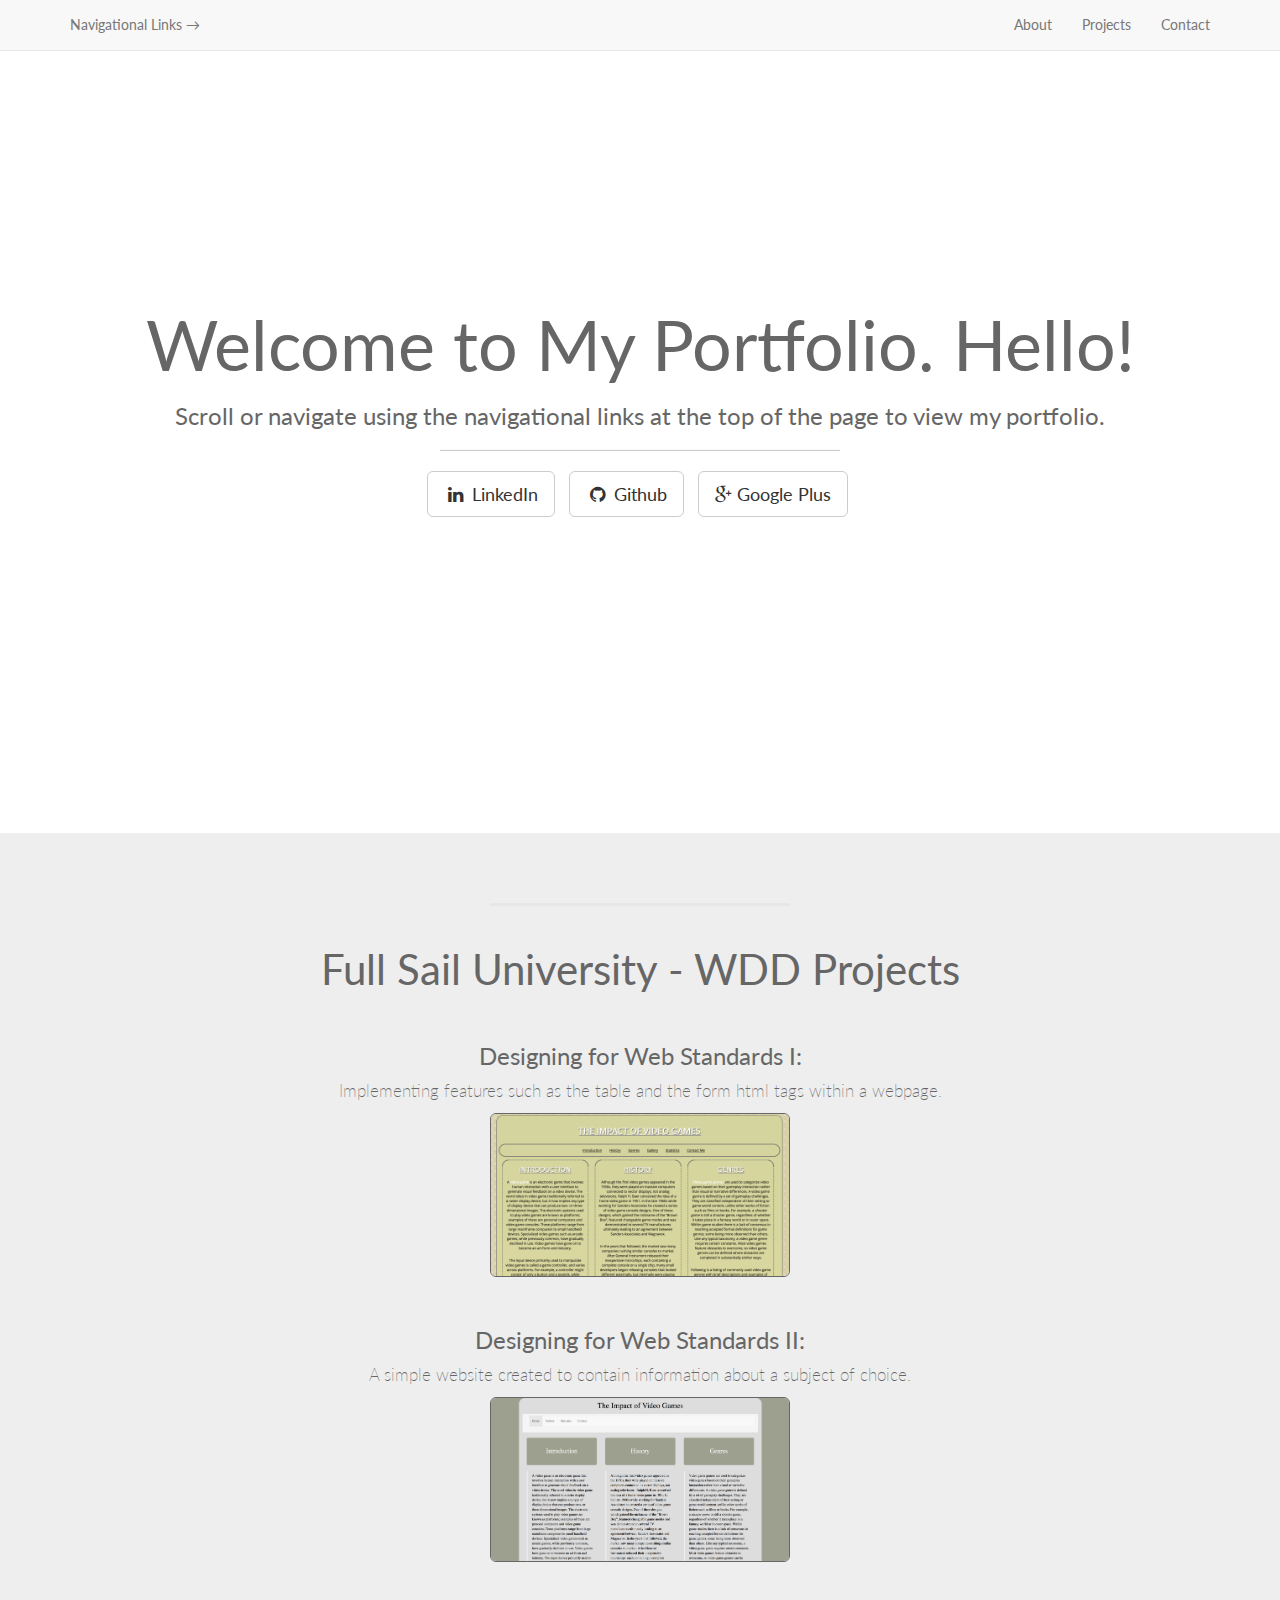
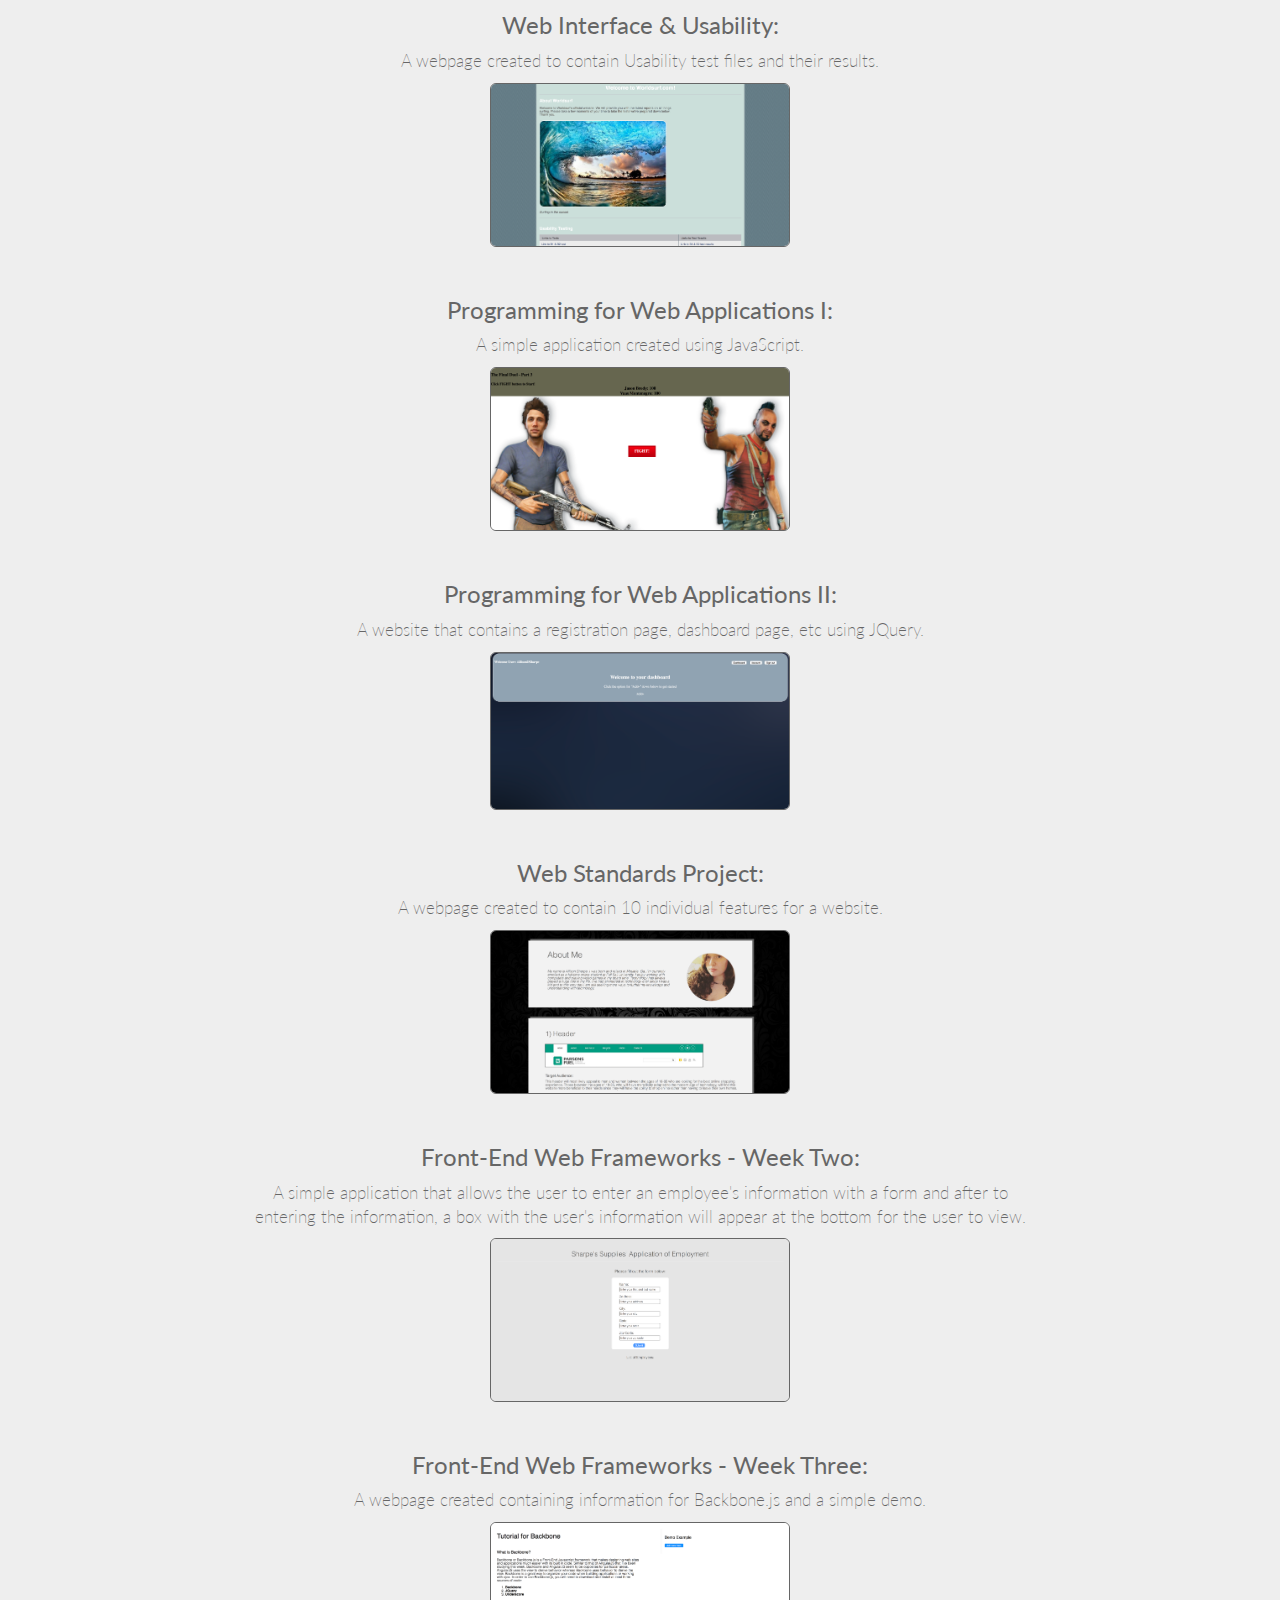
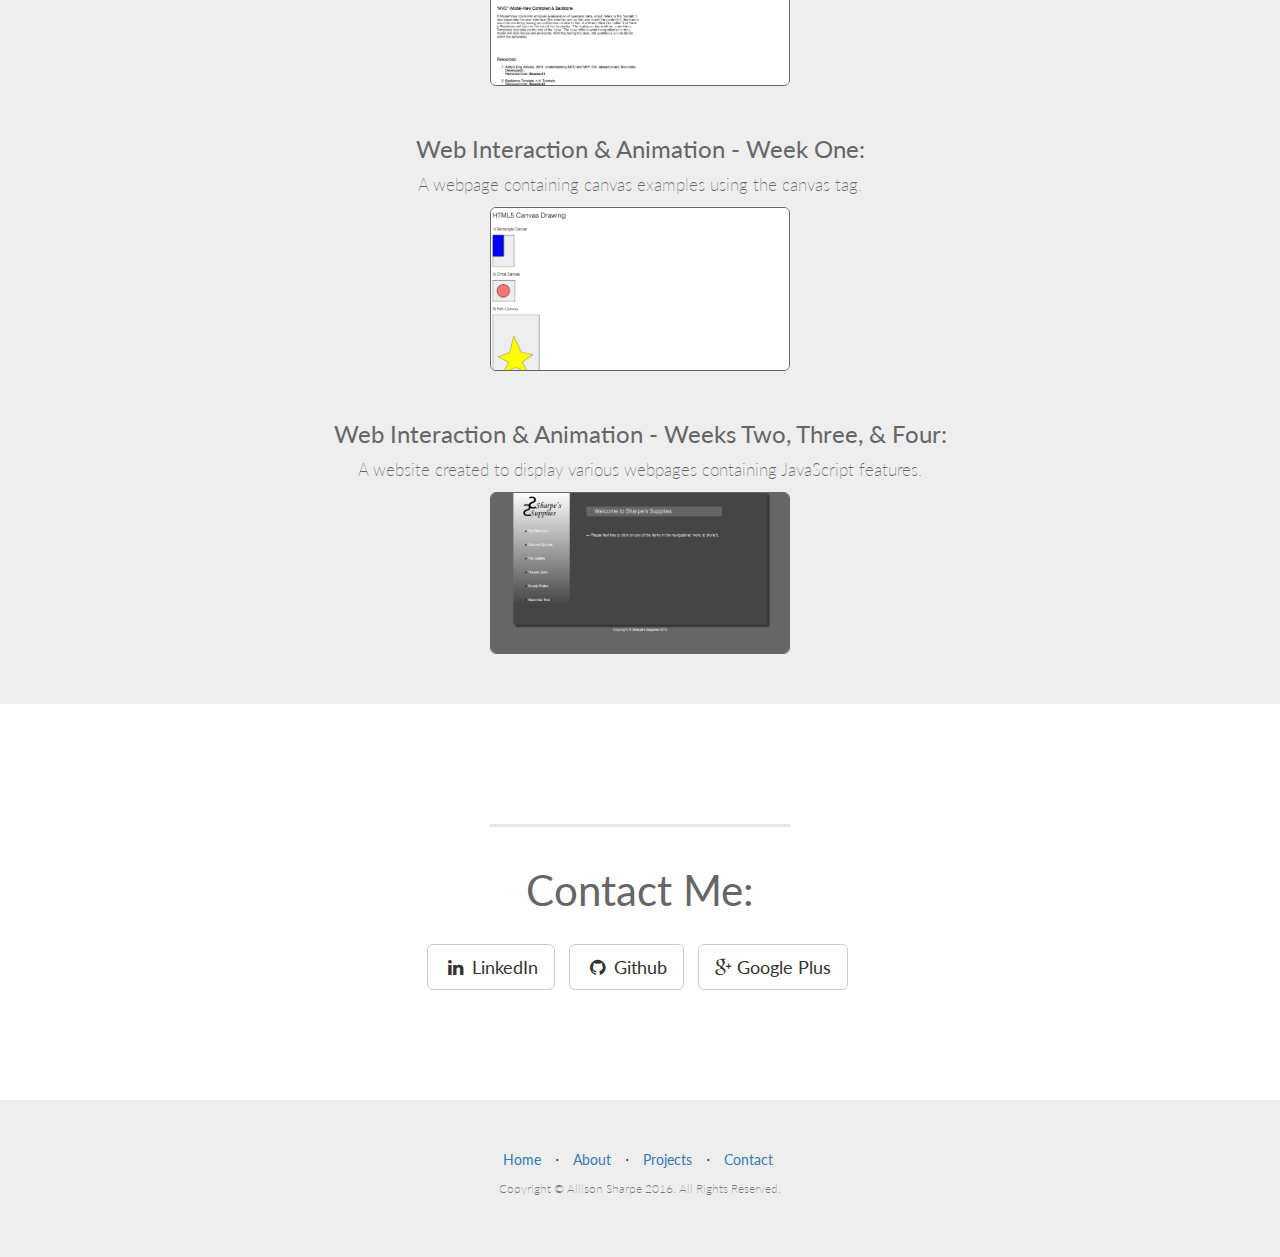
==== commit 823b2ddd: "modified index.html" ====
--- a/index.html
+++ b/index.html
@@ -57,7 +57,7 @@
 		<div class="row">
 			<div class="col-lg-12">
 				<div class="intro-message">
-					<h1>Welcome to My Portfolio.</h1>
+					<h1>Welcome to My Portfolio. Hello!</h1>
 					<h3>Scroll or navigate using the navigational links at the top of the page to view my portfolio.</h3>
 					<hr class="intro-divider">
 					<ul class="list-inline intro-social-buttons">
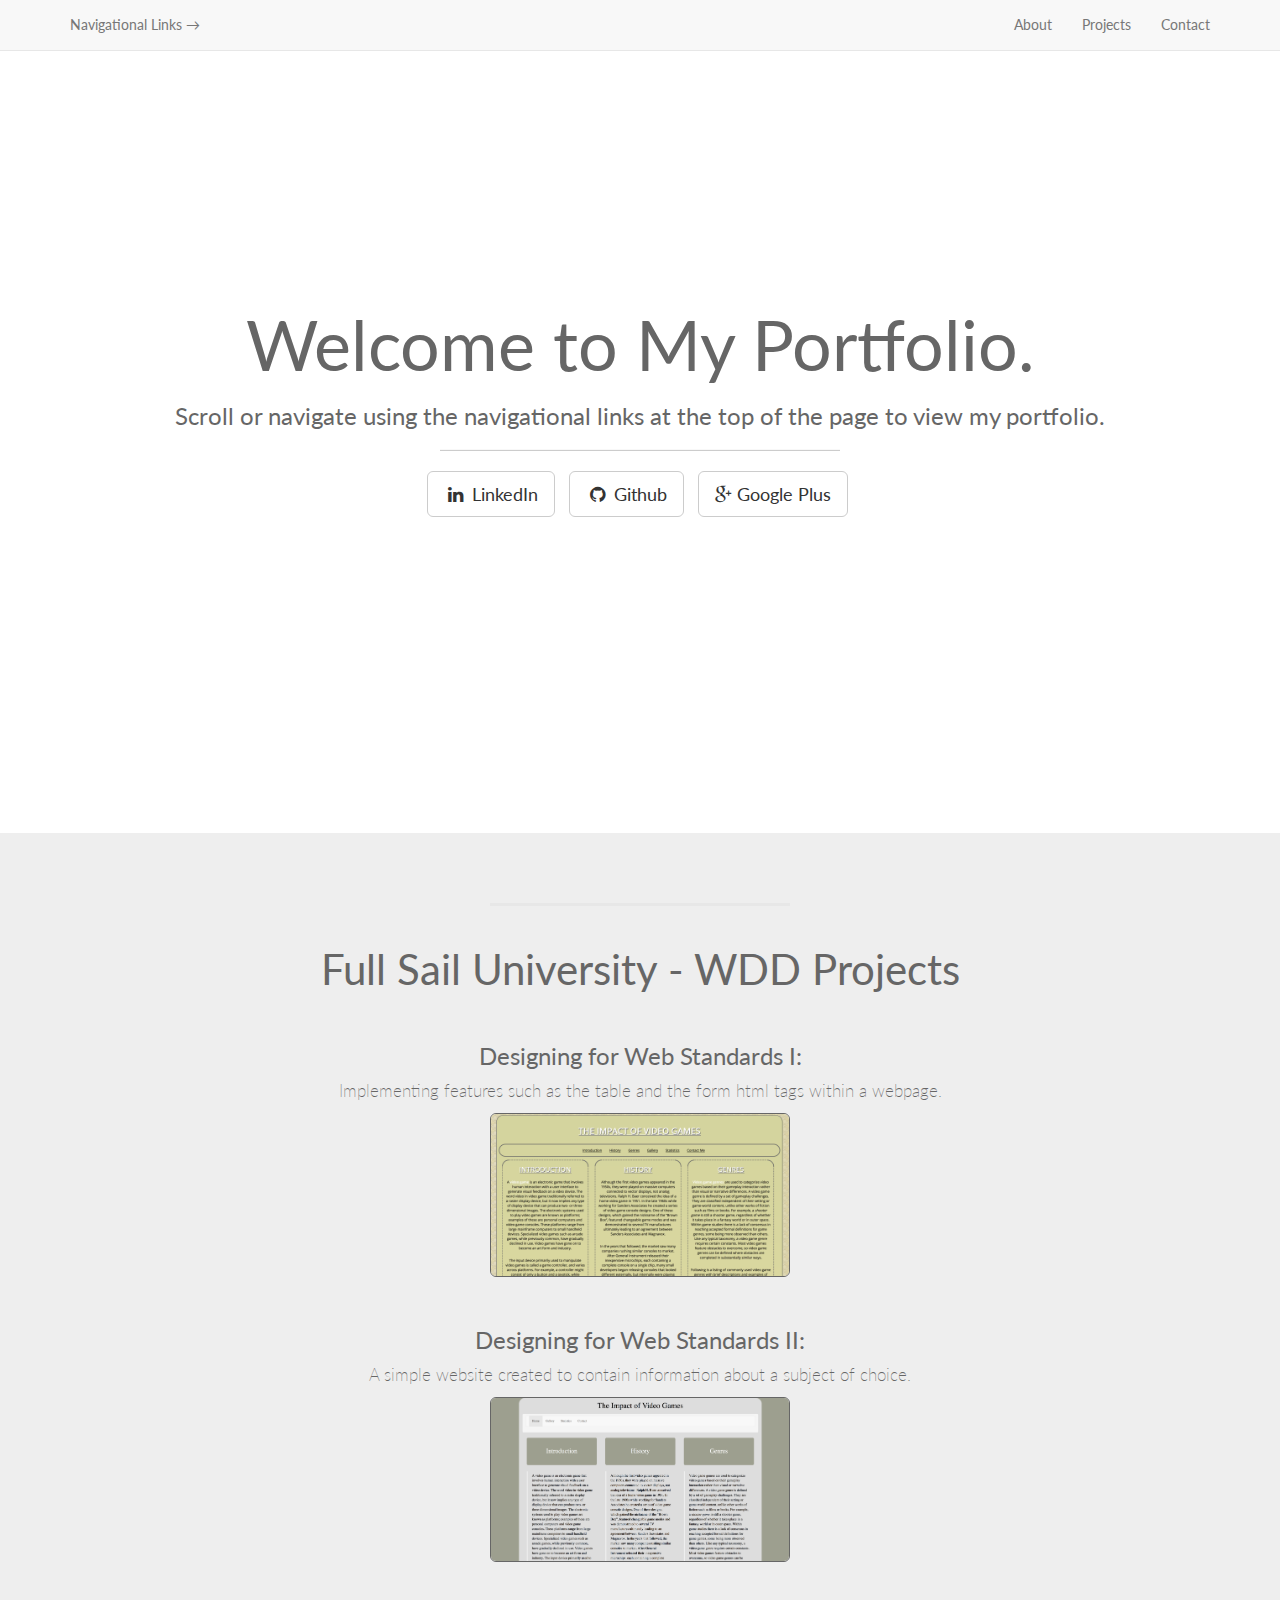
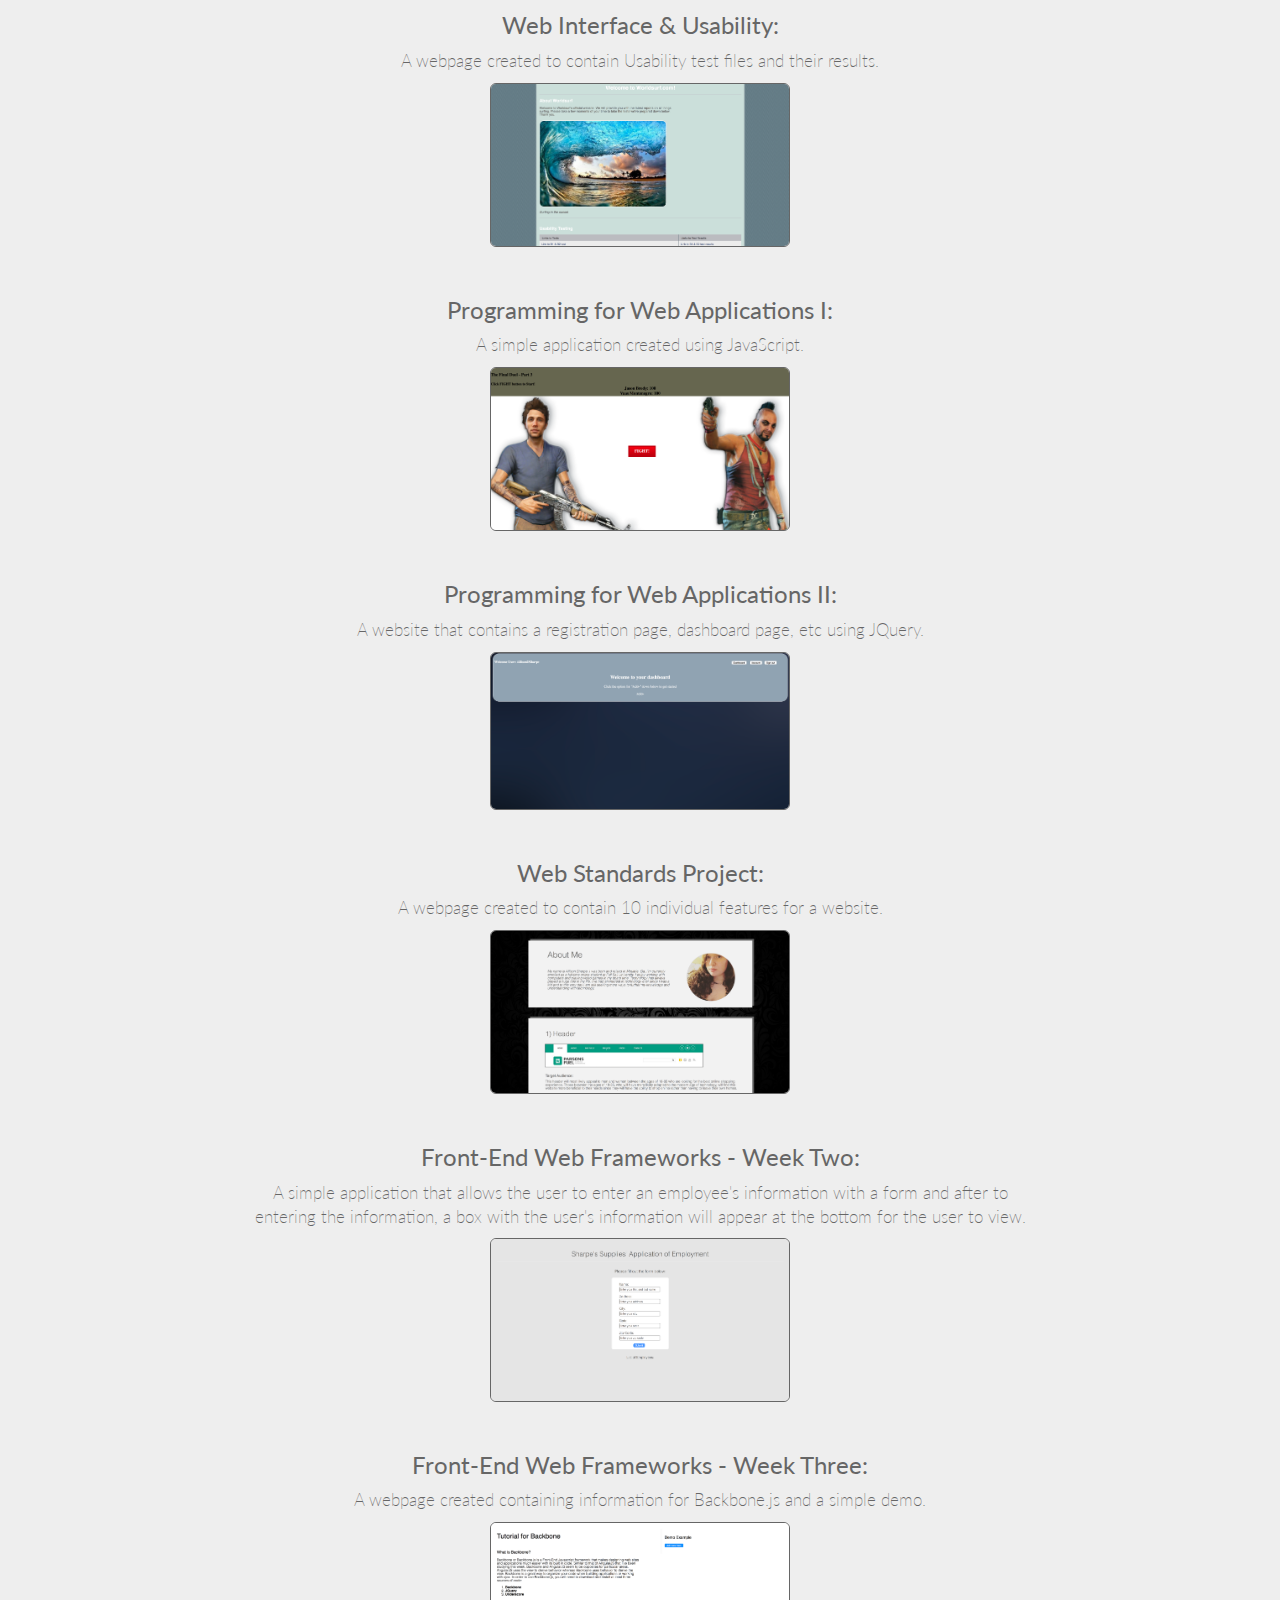
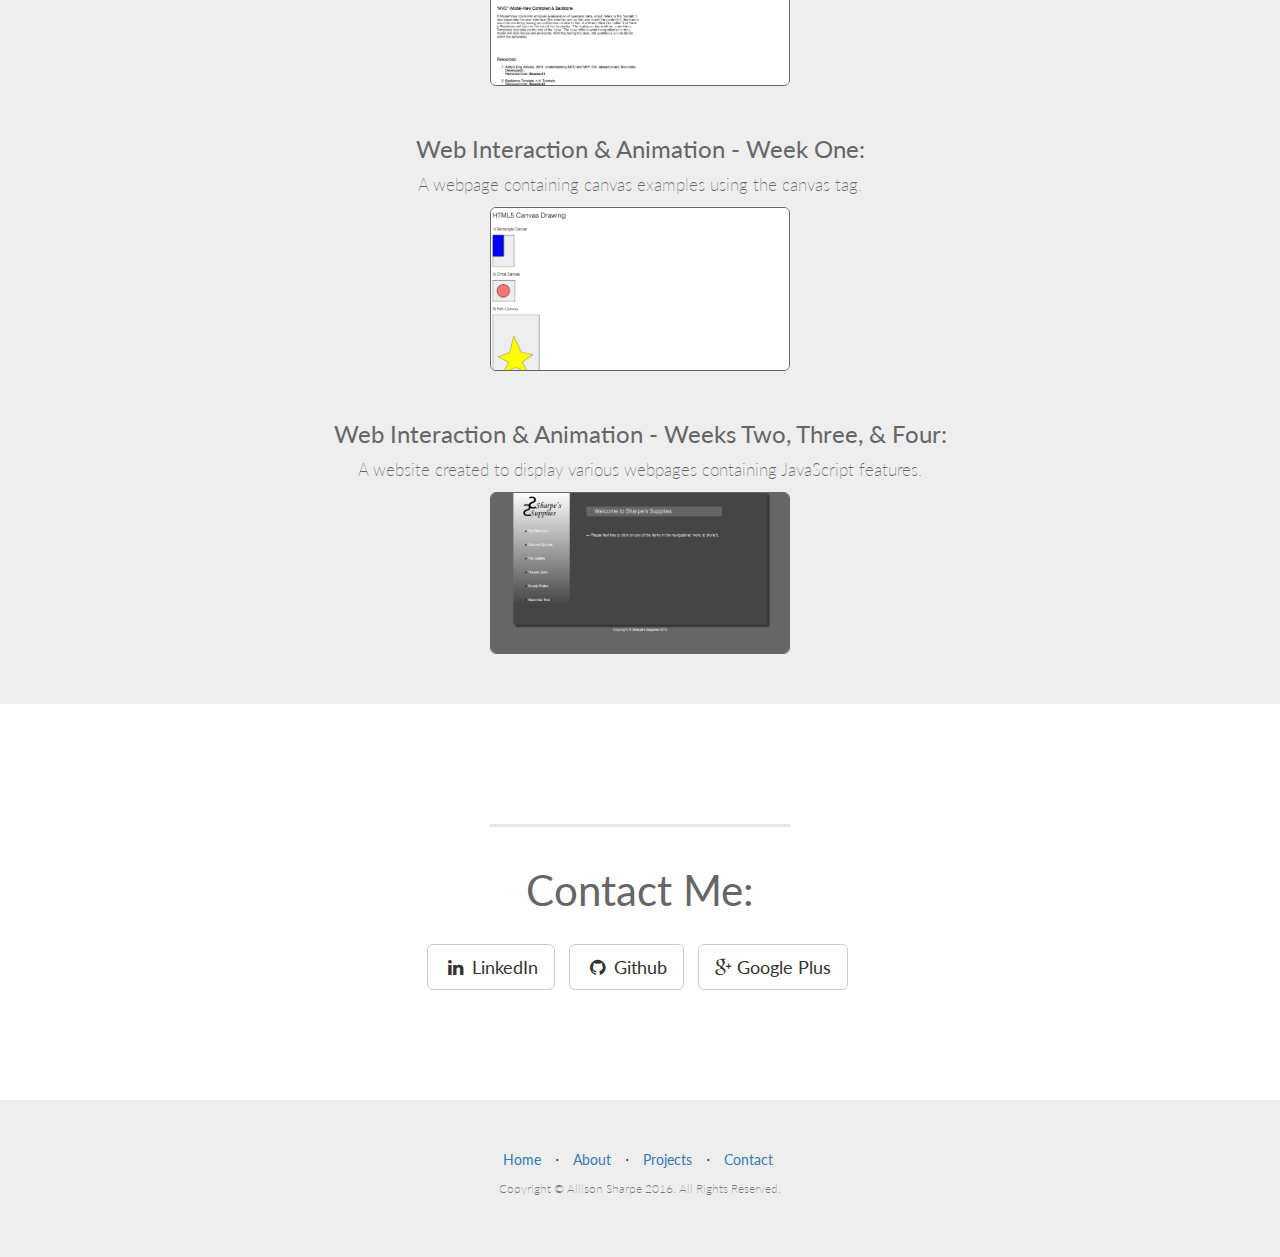
==== commit fe4b7eb7: "updated files" ====
--- a/index.html
+++ b/index.html
@@ -57,7 +57,7 @@
 		<div class="row">
 			<div class="col-lg-12">
 				<div class="intro-message">
-					<h1>Welcome to My Portfolio. Hello!</h1>
+					<h1>Welcome to My Portfolio.</h1>
 					<h3>Scroll or navigate using the navigational links at the top of the page to view my portfolio.</h3>
 					<hr class="intro-divider">
 					<ul class="list-inline intro-social-buttons">
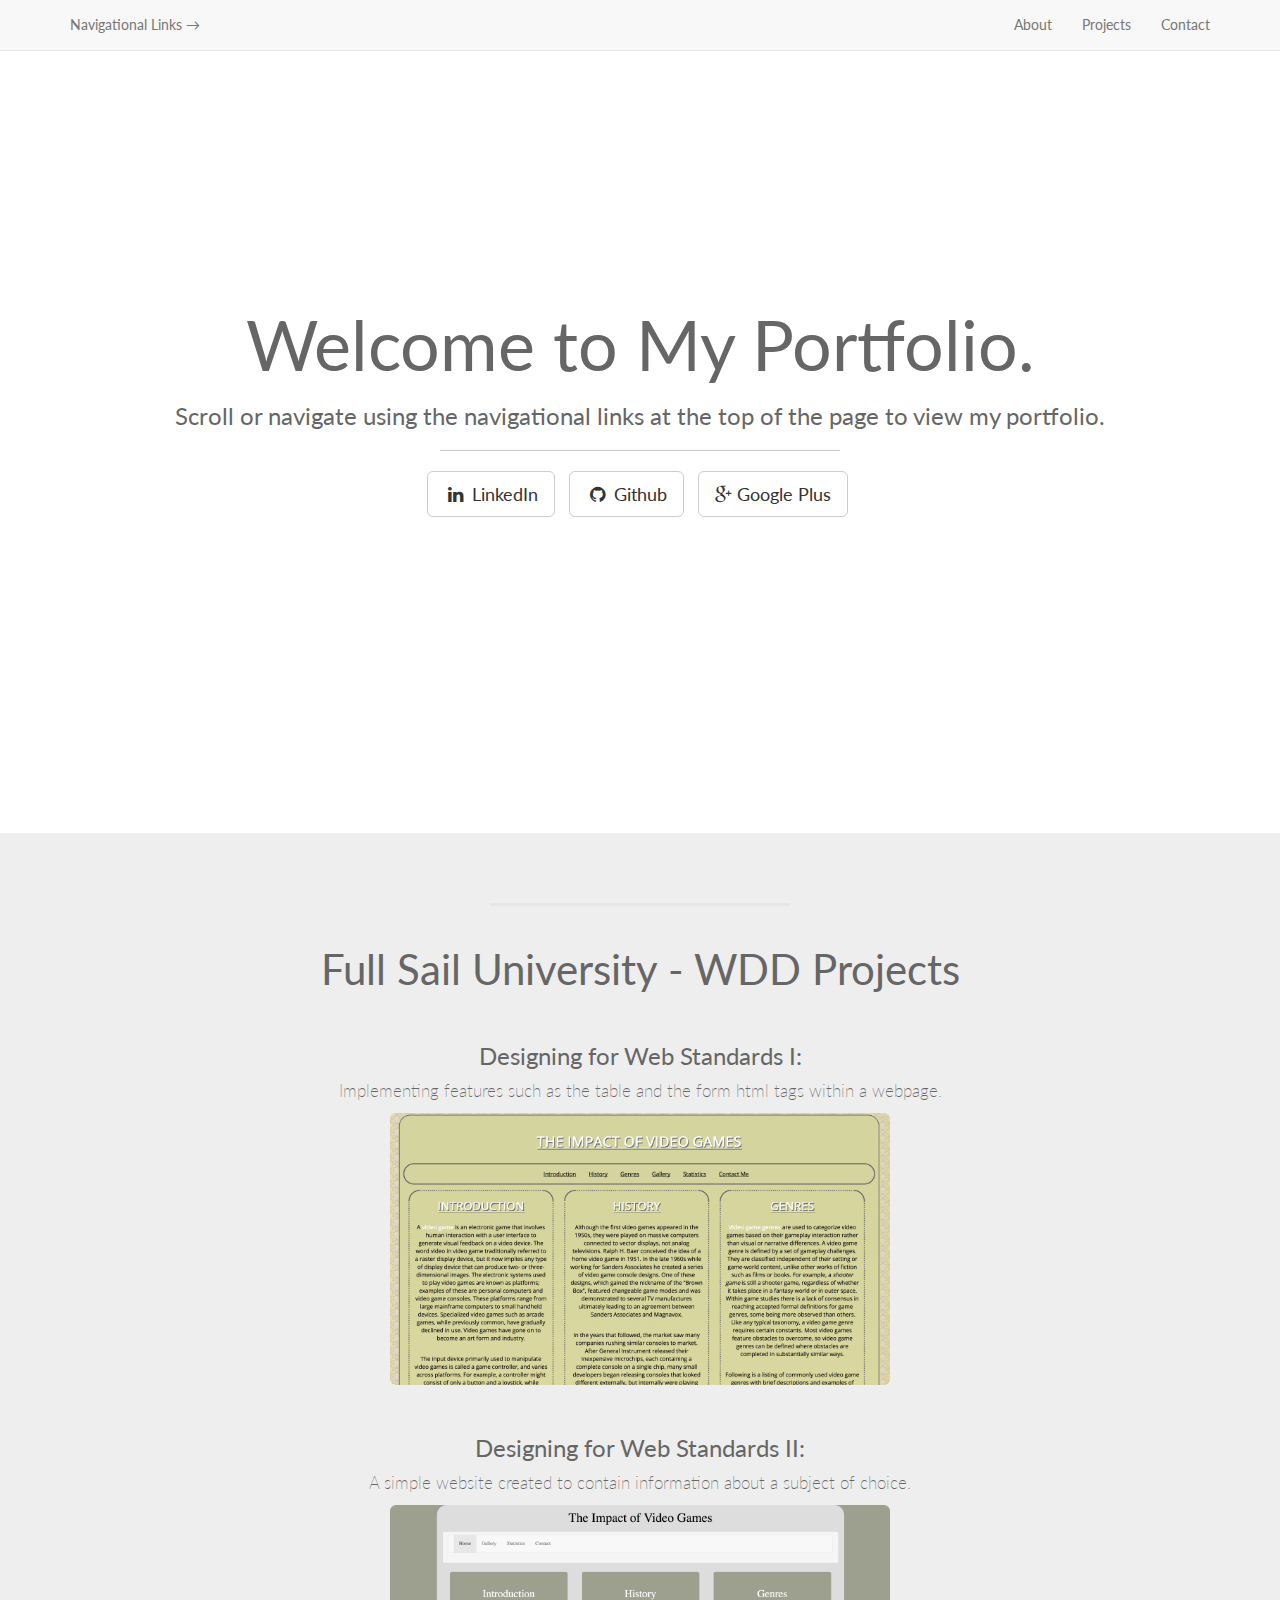
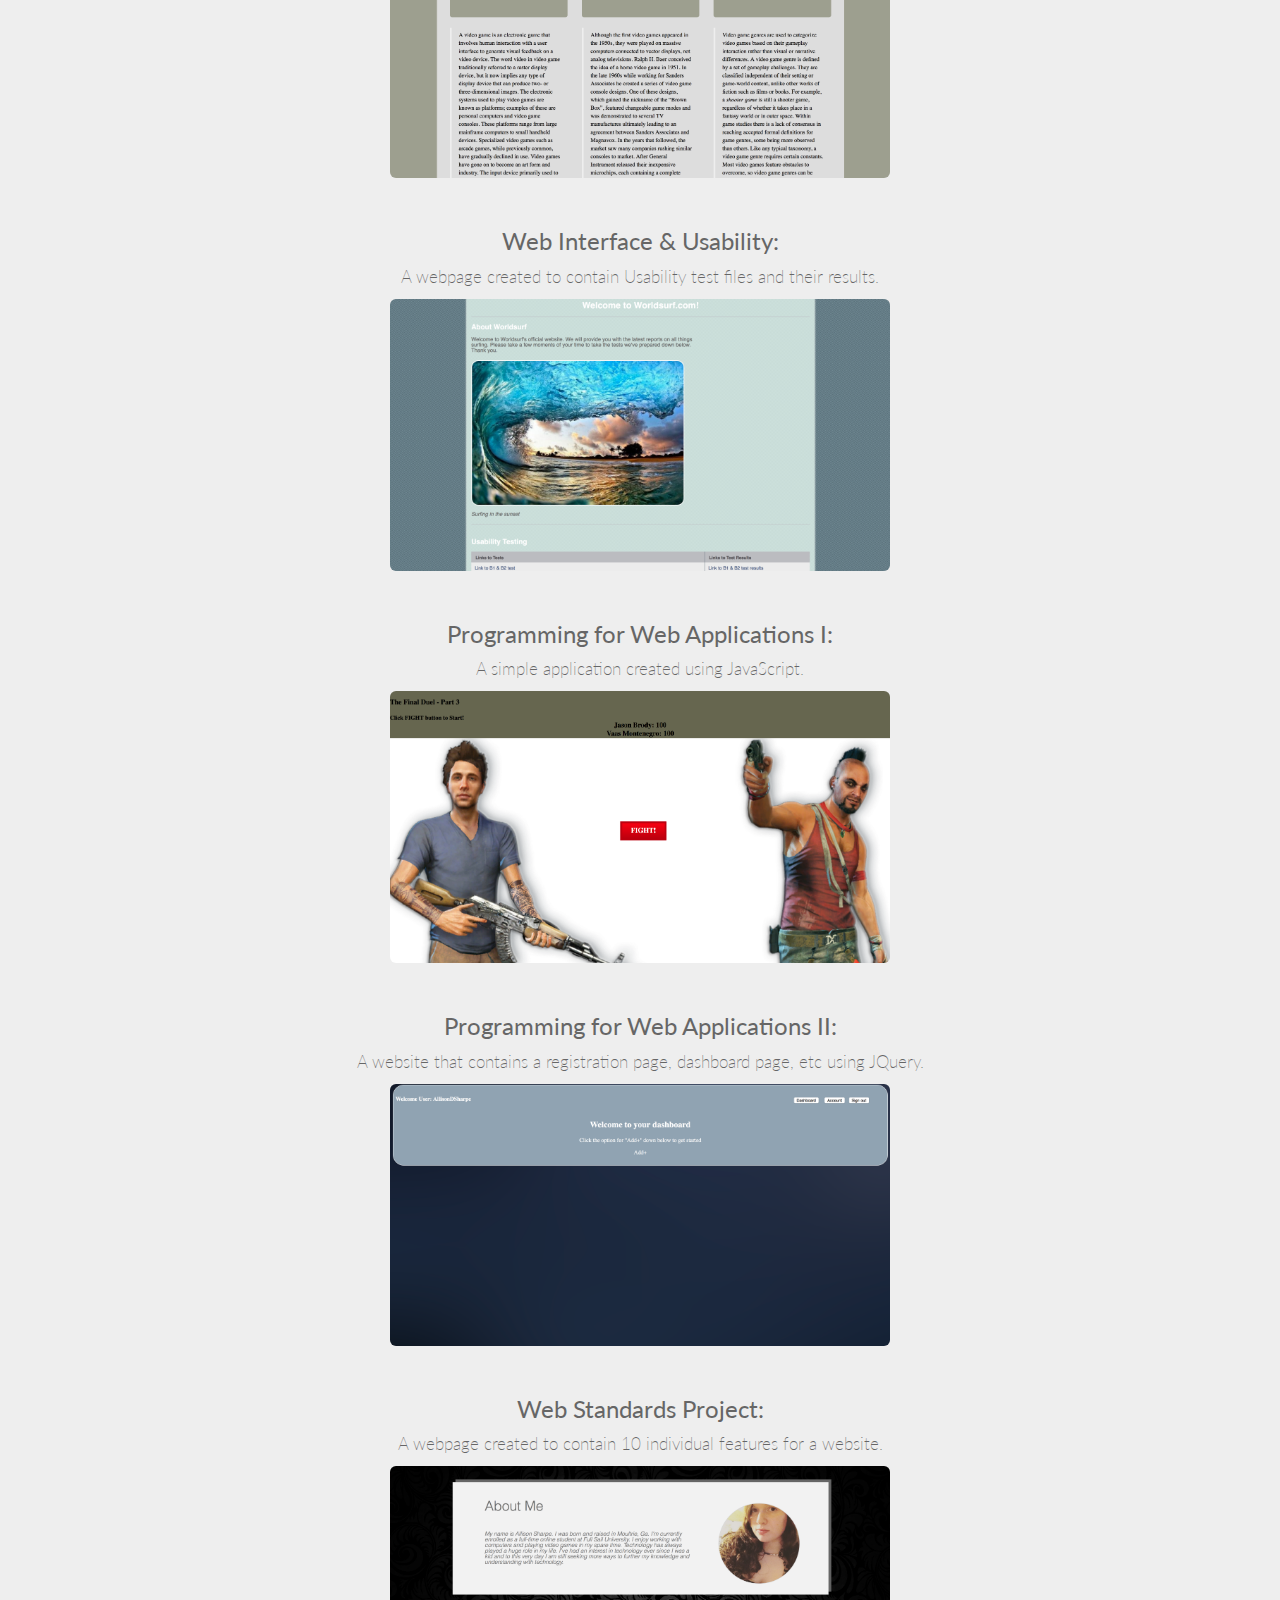
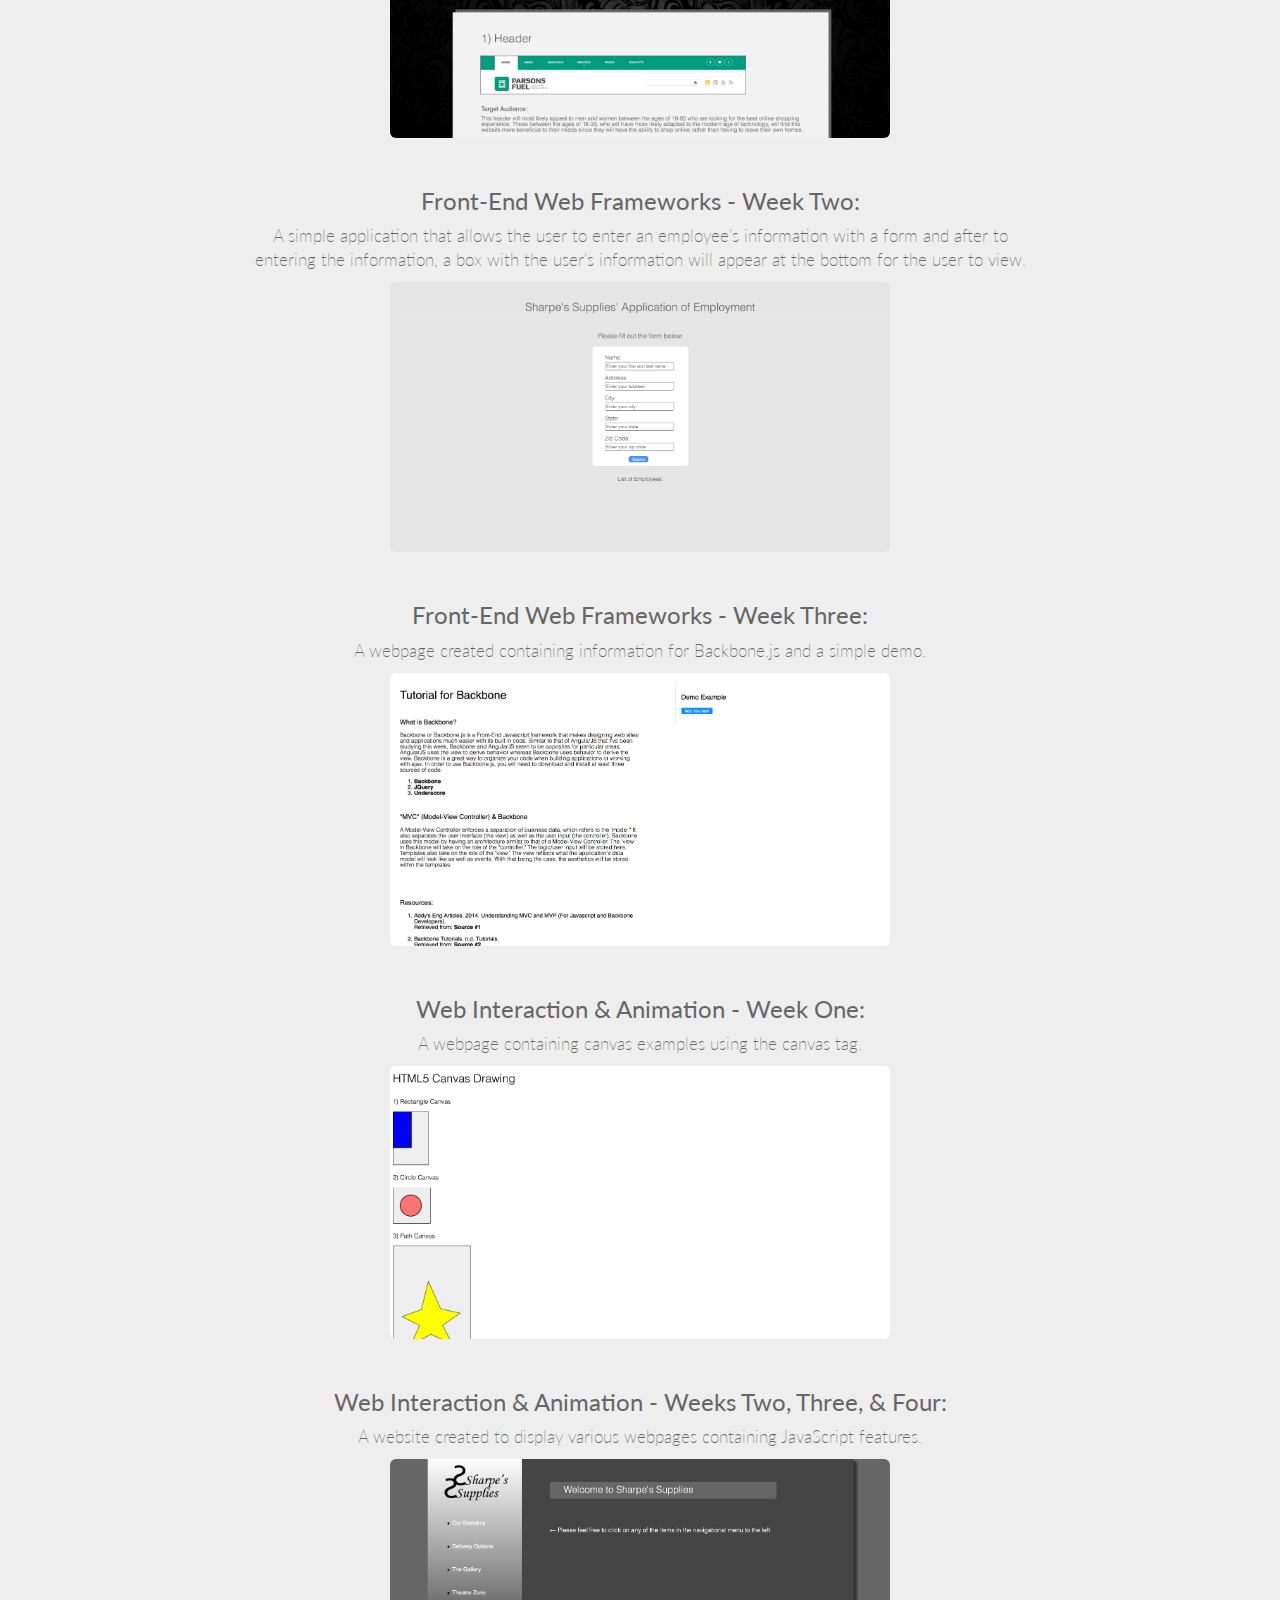
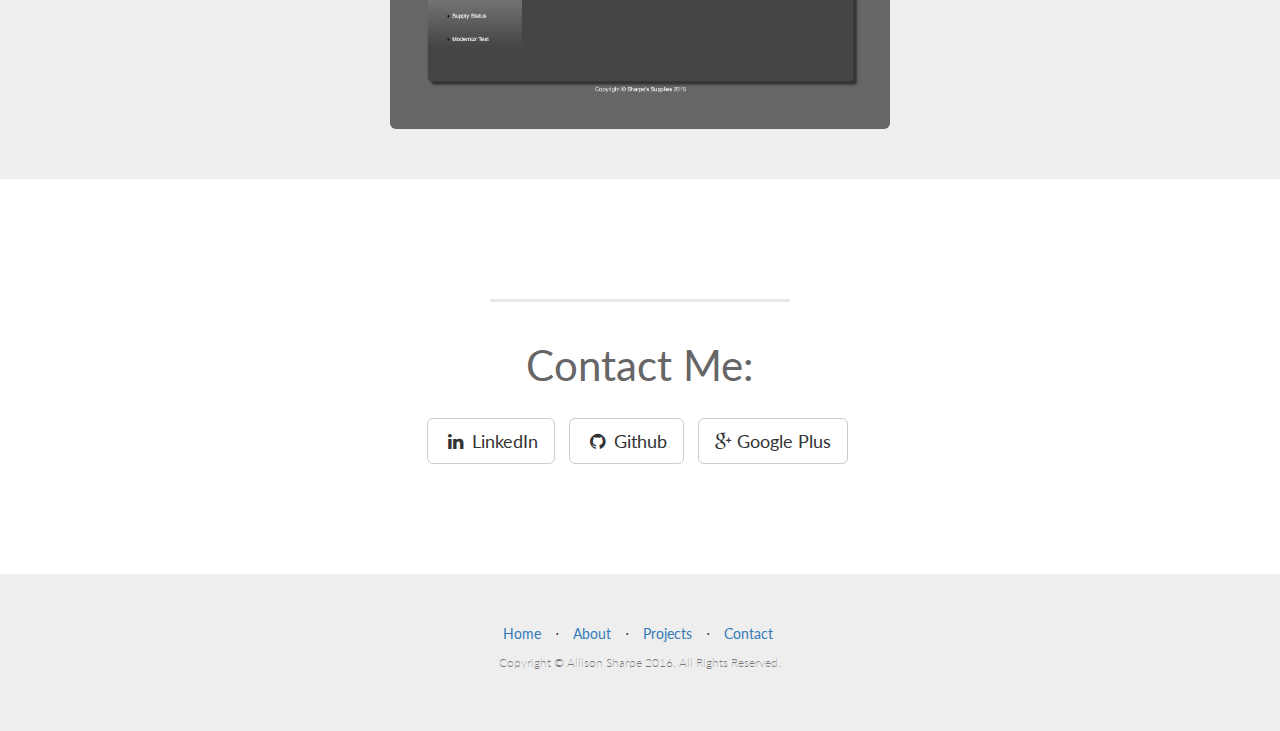
==== commit 9ed5065b: "modified index.html" ====
--- a/index.html
+++ b/index.html
@@ -82,61 +82,61 @@
 				<section>
 					<h3> Designing for Web Standards I: </h3>
 					<p>Implementing features such as the table and the form html tags within a webpage.</p>
-					<a href="http://allisondsharpe.github.io/dws1/index.html"><img class="img-responsive, img-thumbnail, img-rounded" src="img/dws1.png" alt="" style="width:300px; border: 1px solid #666"></a>
+					<a href="http://allisondsharpe.github.io/dws1/index.html"><img class="img-responsive, img-thumbnail, img-rounded" src="img/dws1.png" alt=""></a>
 				</section>
 
 				<section>
 					<h3> Designing for Web Standards II: </h3>
 					<p>A simple website created to contain information about a subject of choice.</p>
-					<a href="http://allisondsharpe.github.io/dws11/index.html"><img class="img-responsive, img-thumbnail, img-rounded" src="img/dws11.png" alt="" style="width:300px; border: 1px solid #666"></a>
+					<a href="http://allisondsharpe.github.io/dws11/index.html"><img class="img-responsive, img-thumbnail, img-rounded" src="img/dws11.png" alt=""</a>
 				</section>
 			
 				<section>	
 					<h3> Web Interface & Usability: </h3>
 					<p>A webpage created to contain Usability test files and their results.</p>
-					<a href="http://allisondsharpe.github.io/wiu/index.html"><img class="img-responsive, img-thumbnail, img-rounded" src="img/wiu.png" alt="" style="width:300px; border: 1px solid #666"></a>
+					<a href="http://allisondsharpe.github.io/wiu/index.html"><img class="img-responsive, img-thumbnail, img-rounded" src="img/wiu.png" alt=""></a>
 				</section>
 			
 				<section>	
 					<h3> Programming for Web Applications I: </h3>
 					<p>A simple application created using JavaScript.</p>
-					<a href="http://allisondsharpe.github.io/pwa1/index.html"><img class="img-responsive, img-thumbnail, img-rounded" src="img/pwa1.png" alt="" style="width:300px; border: 1px solid #666"></a>
+					<a href="http://allisondsharpe.github.io/pwa1/index.html"><img class="img-responsive, img-thumbnail, img-rounded" src="img/pwa1.png" alt=""></a>
 				</section>
 			
 				<section>	
 					<h3> Programming for Web Applications II: </h3>
 					<p>A website that contains a registration page, dashboard page, etc using JQuery.</p>
-					<a href="http://allisondsharpe.github.io/pwa11/index.html"><img class="img-responsive, img-thumbnail, img-rounded" src="img/pwa11.png" alt="" style="width:300px; border: 1px solid #666"></a>
+					<a href="http://allisondsharpe.github.io/pwa11/index.html"><img class="img-responsive, img-thumbnail, img-rounded" src="img/pwa11.png" alt=""></a>
 				</section>
 				
 				<section>	
 					<h3> Web Standards Project: </h3>
 					<p>A webpage created to contain 10 individual features for a website.</p>
-					<a href="http://allisondsharpe.github.io/wsp/index.html"><img class="img-responsive, img-thumbnail, img-rounded" src="img/wsp.png" alt="" style="width:300px; border: 1px solid #666"></a>
+					<a href="http://allisondsharpe.github.io/wsp/index.html"><img class="img-responsive, img-thumbnail, img-rounded" src="img/wsp.png" alt=""></a>
 				</section>
 			
 				<section>	
 					<h3> Front-End Web Frameworks - Week Two: </h3>
 					<p>A simple application that allows the user to enter an employee's information with a form and after to entering the information, a box with the user's information will appear at the bottom for the user to view. </p>
-					<a href="http://allisondsharpe.github.io/fwf-wk2/index.html"><img class="img-responsive, img-thumbnail, img-rounded" src="img/fwf_wk2.png" alt="" style="width:300px; border: 1px solid #666"></a>
+					<a href="http://allisondsharpe.github.io/fwf-wk2/index.html"><img class="img-responsive, img-thumbnail, img-rounded" src="img/fwf_wk2.png" alt=""></a>
 				</section>
 			
 				<section>	
 					<h3> Front-End Web Frameworks - Week Three: </h3>
 					<p>A webpage created containing information for Backbone.js and a simple demo.</p>
-					<a href="http://allisondsharpe.github.io/fwf-wk3/index.html"><img class="img-responsive, img-thumbnail, img-rounded" src="img/fwf_wk3.png" alt="" style="width:300px; border: 1px solid #666"></a>
+					<a href="http://allisondsharpe.github.io/fwf-wk3/index.html"><img class="img-responsive, img-thumbnail, img-rounded" src="img/fwf_wk3.png" alt=""></a>
 				</section>
 			
 				<section>	
 					<h3> Web Interaction & Animation - Week One: </h3>
 					<p>A webpage containing canvas examples using the canvas tag.</p>
-					<a href="http://allisondsharpe.github.io/wia-wk1/index.html"><img class="img-responsive, img-thumbnail, img-rounded" src="img/wia_wk1.png" alt="" style="width:300px; border: 1px solid #666"></a>
+					<a href="http://allisondsharpe.github.io/wia-wk1/index.html"><img class="img-responsive, img-thumbnail, img-rounded" src="img/wia_wk1.png" alt=""></a>
 				</section>
 			
 				<section>	
 					<h3> Web Interaction & Animation - Weeks Two, Three, & Four: </h3>
 					<p>A website created to display various webpages containing JavaScript features.</p>
-					<a href="http://allisondsharpe.github.io/wia-wk2_wk4/index.html"><img class="img-responsive, img-thumbnail, img-rounded" src="img/wia_wk2-4.png" alt="" style="width:300px; border: 1px solid #666"></a>
+					<a href="http://allisondsharpe.github.io/wia-wk2_wk4/index.html"><img class="img-responsive, img-thumbnail, img-rounded" src="img/wia_wk2-4.png" alt=""></a>
 				</section>
             </div>
         </div>
--- a/css/landing-page.css
+++ b/css/landing-page.css
@@ -16,6 +16,10 @@
     font-weight: 200;
     font-size: 1.2em;
     color: #666;
+}
+
+img {
+    width: 500px;
 }
 
 img:hover {
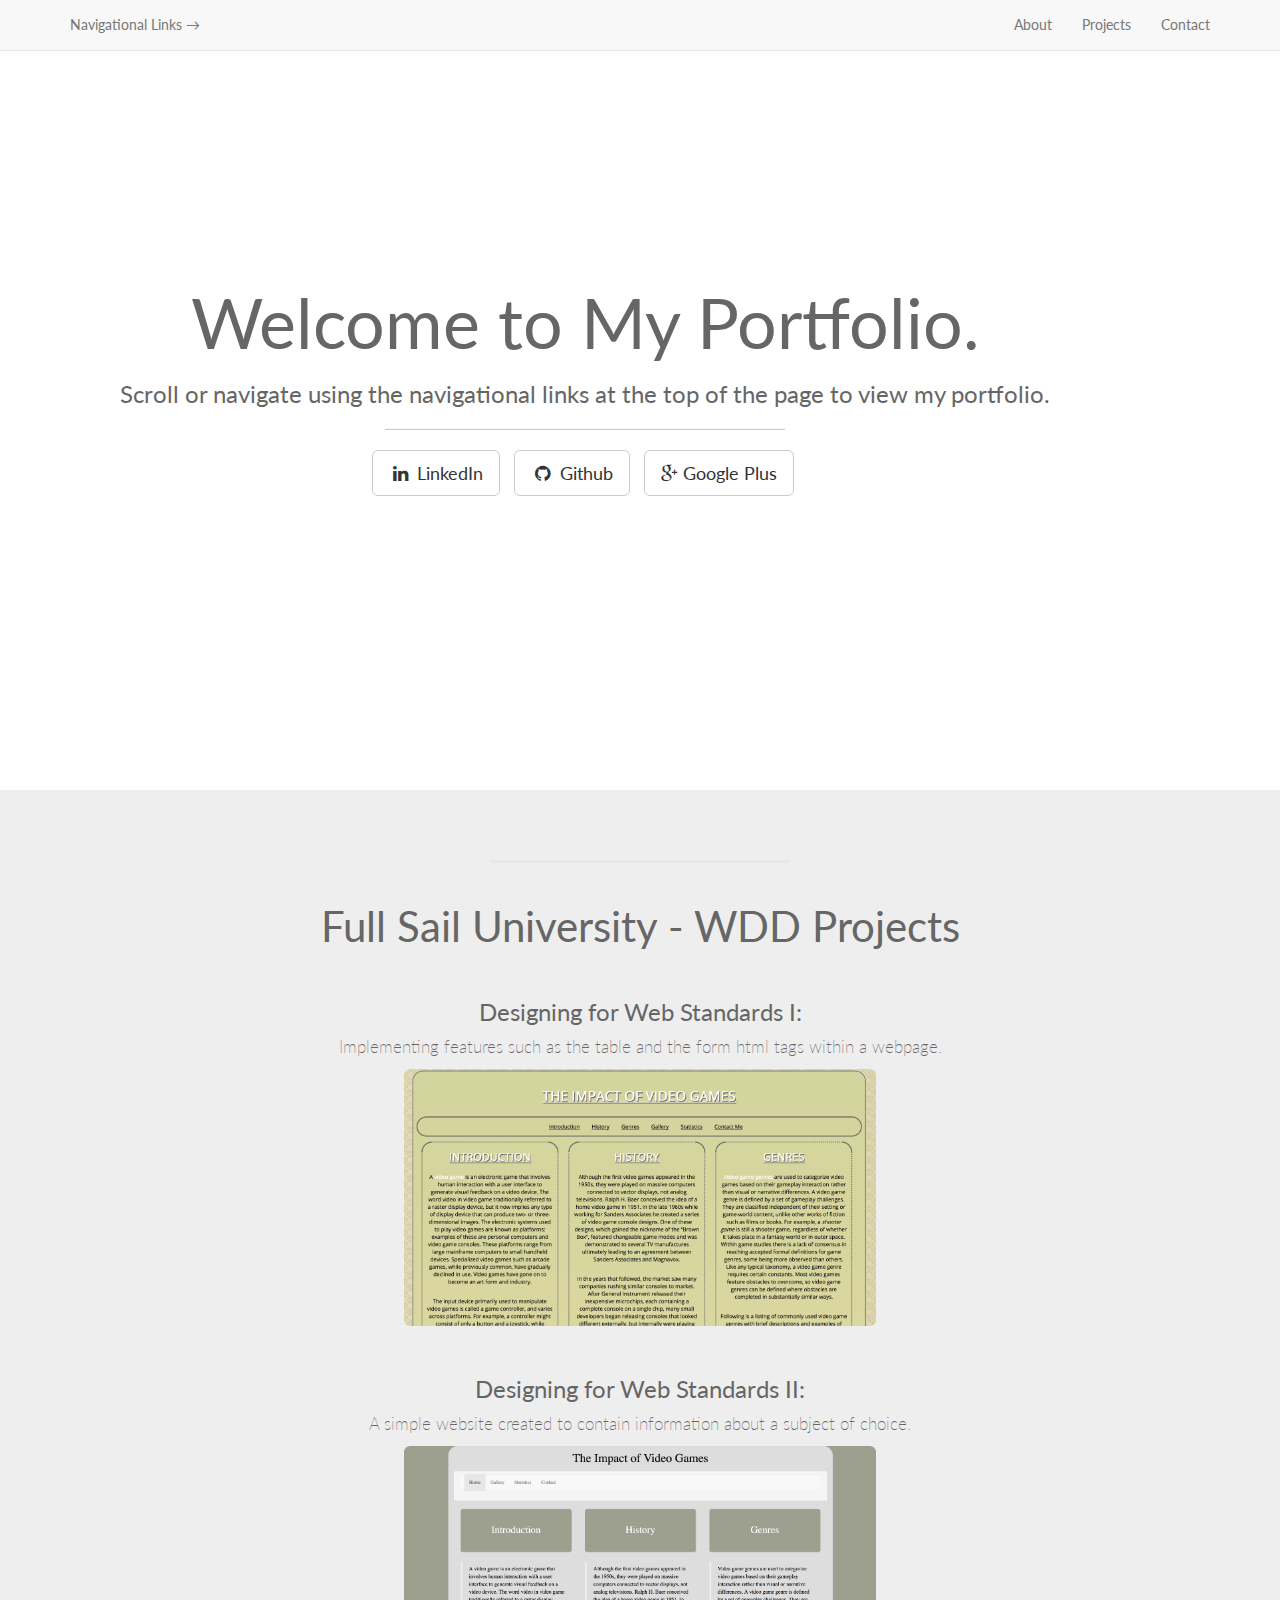
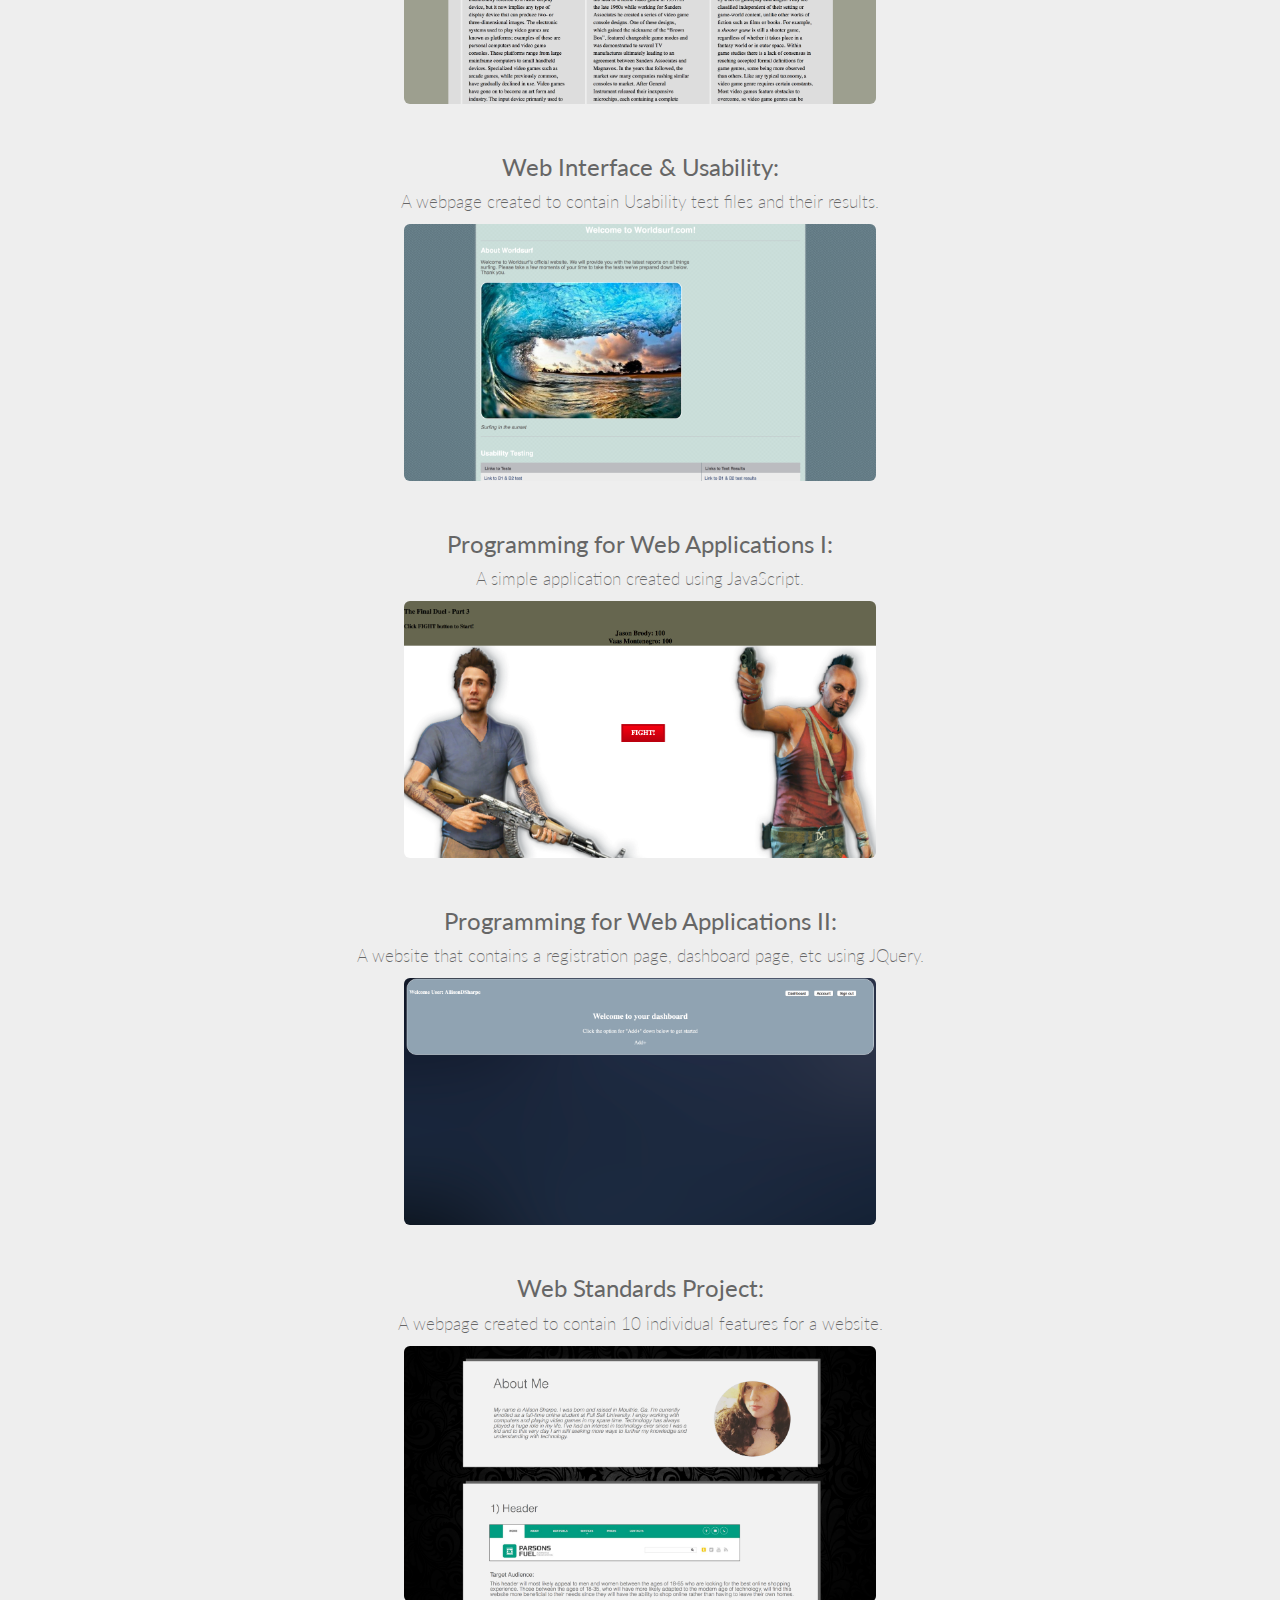
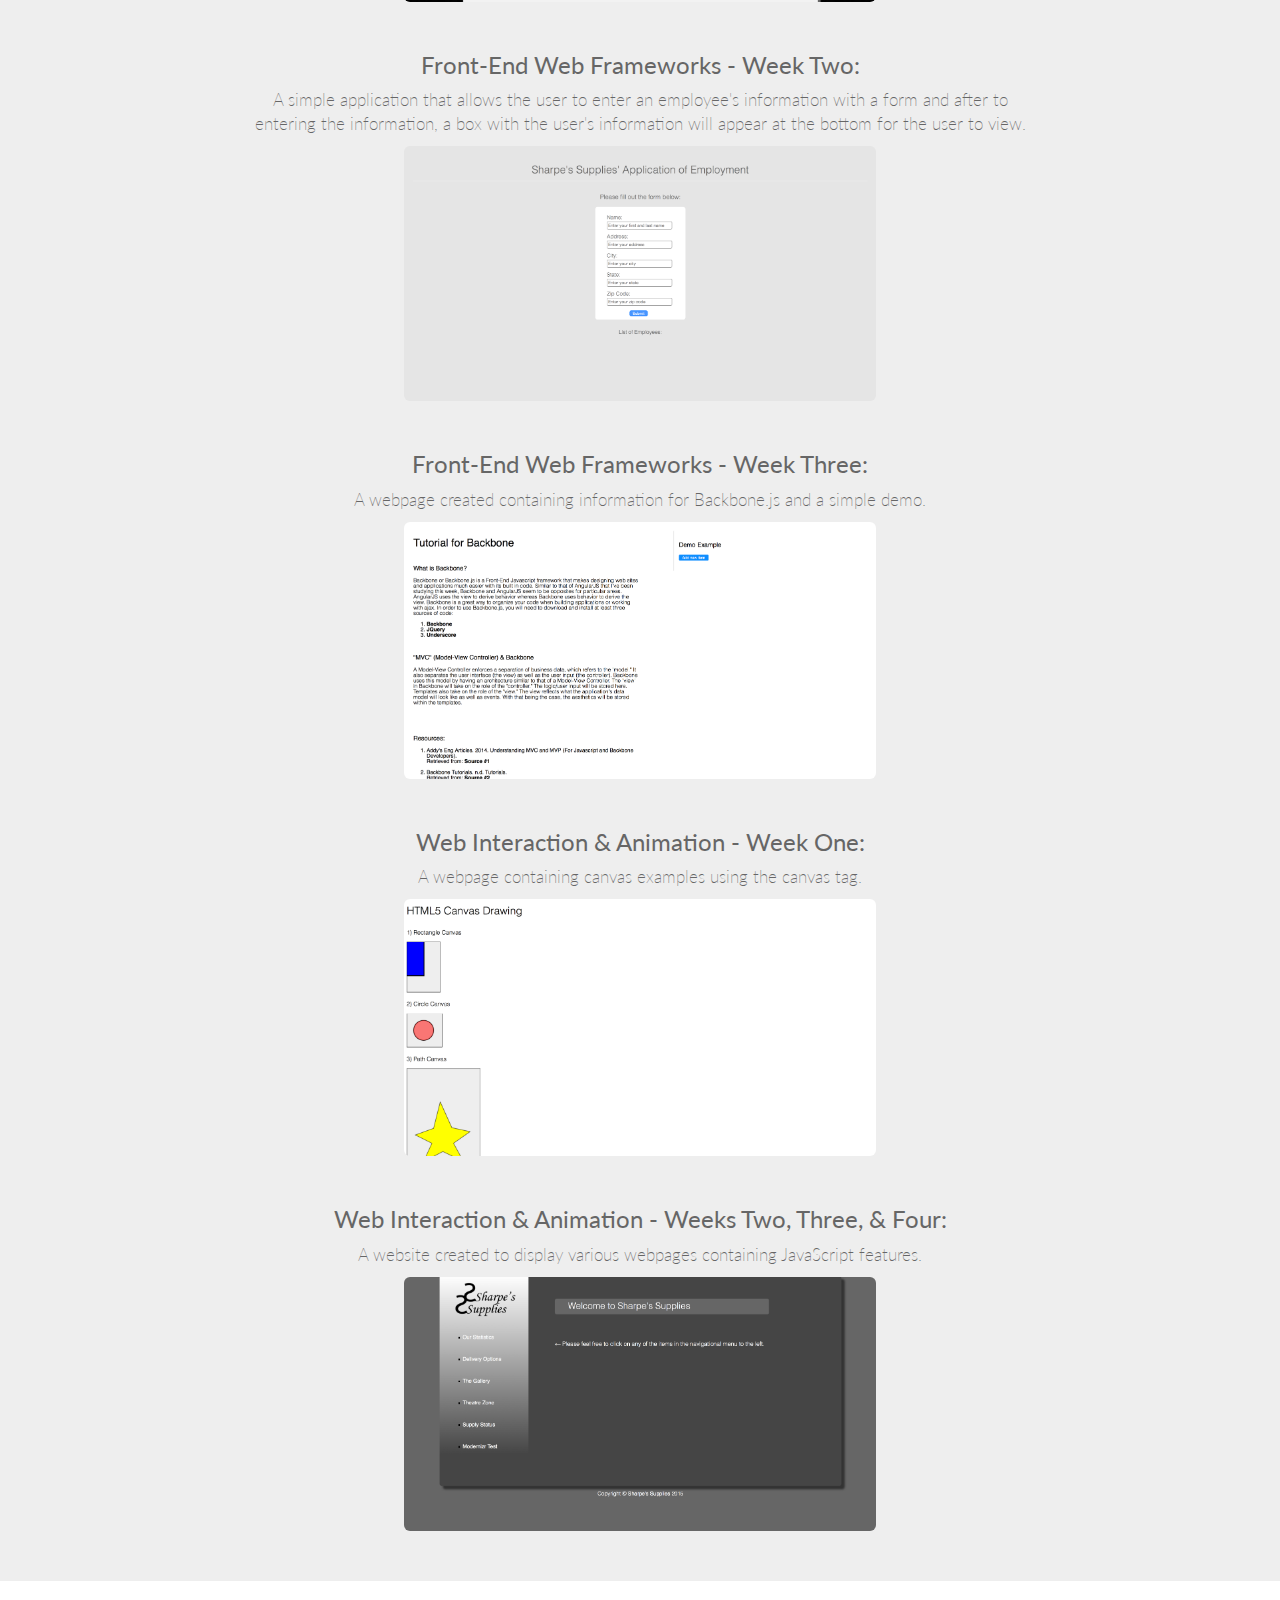
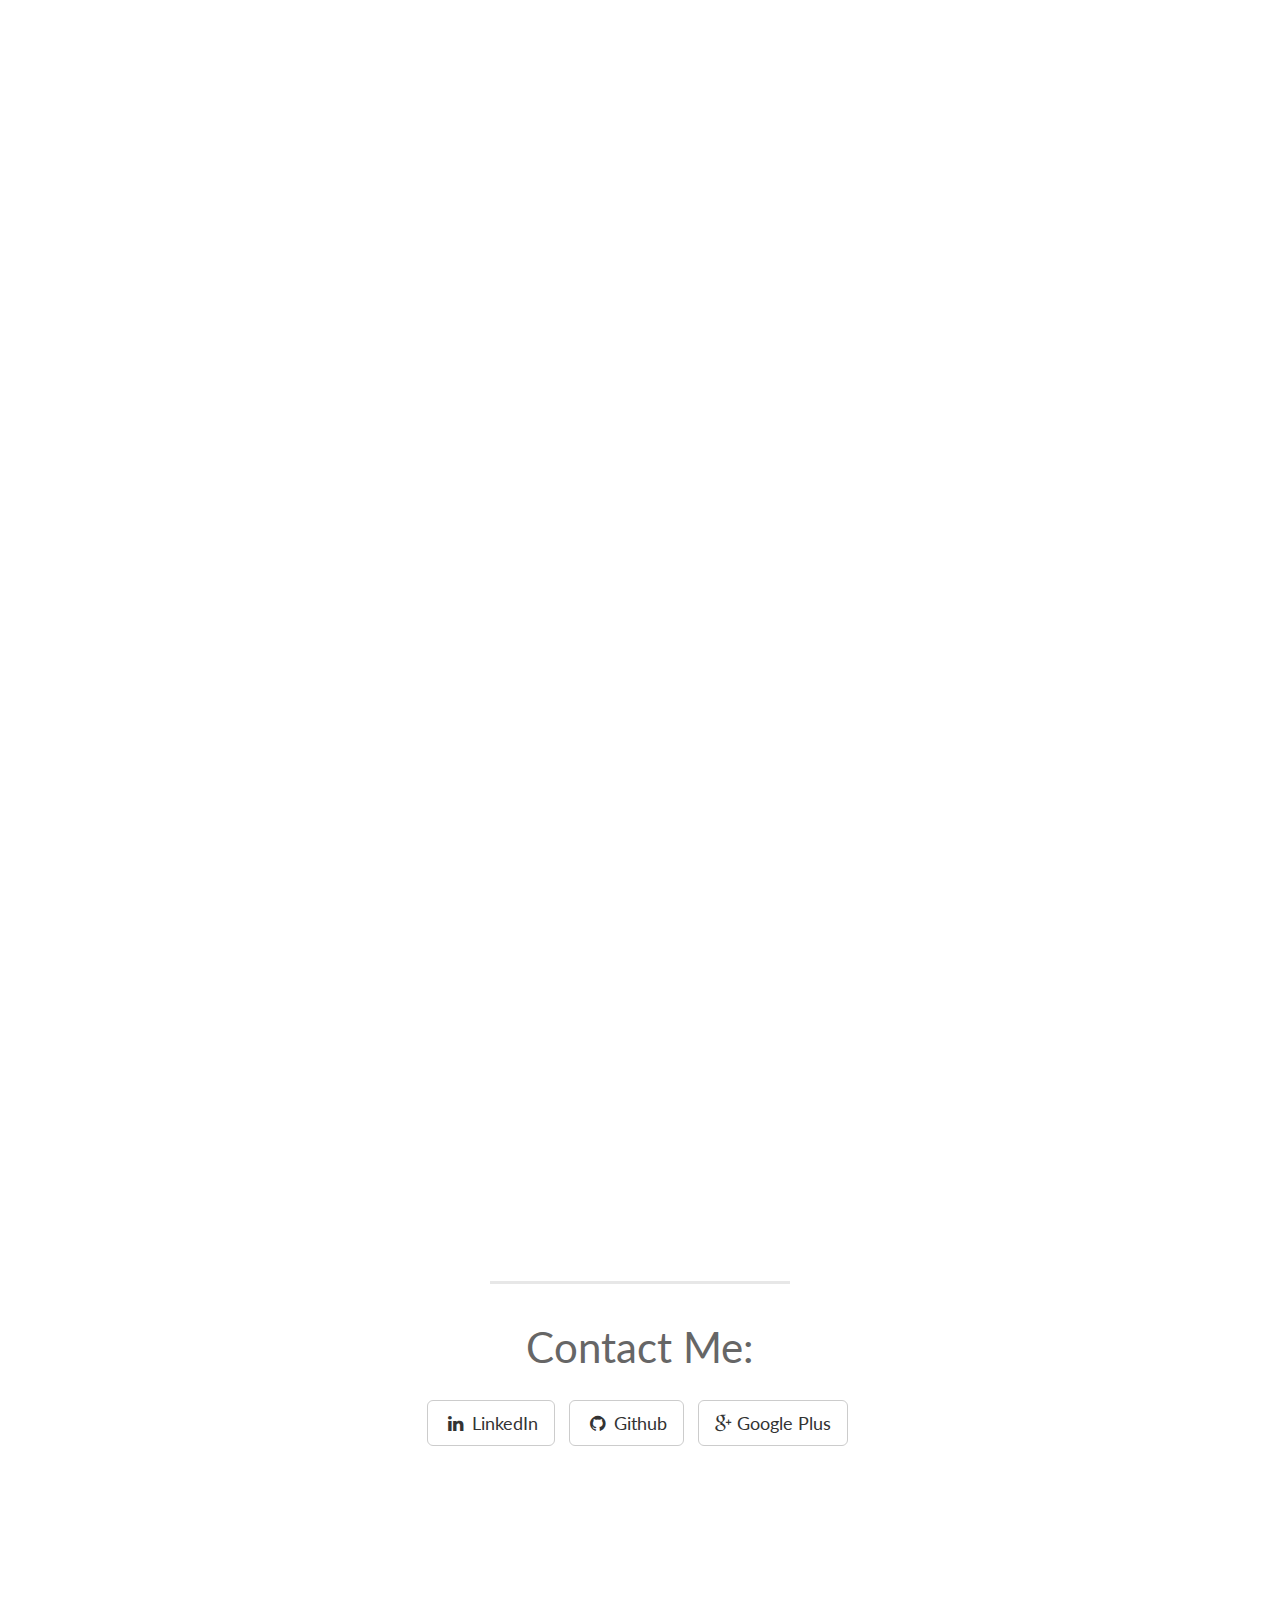
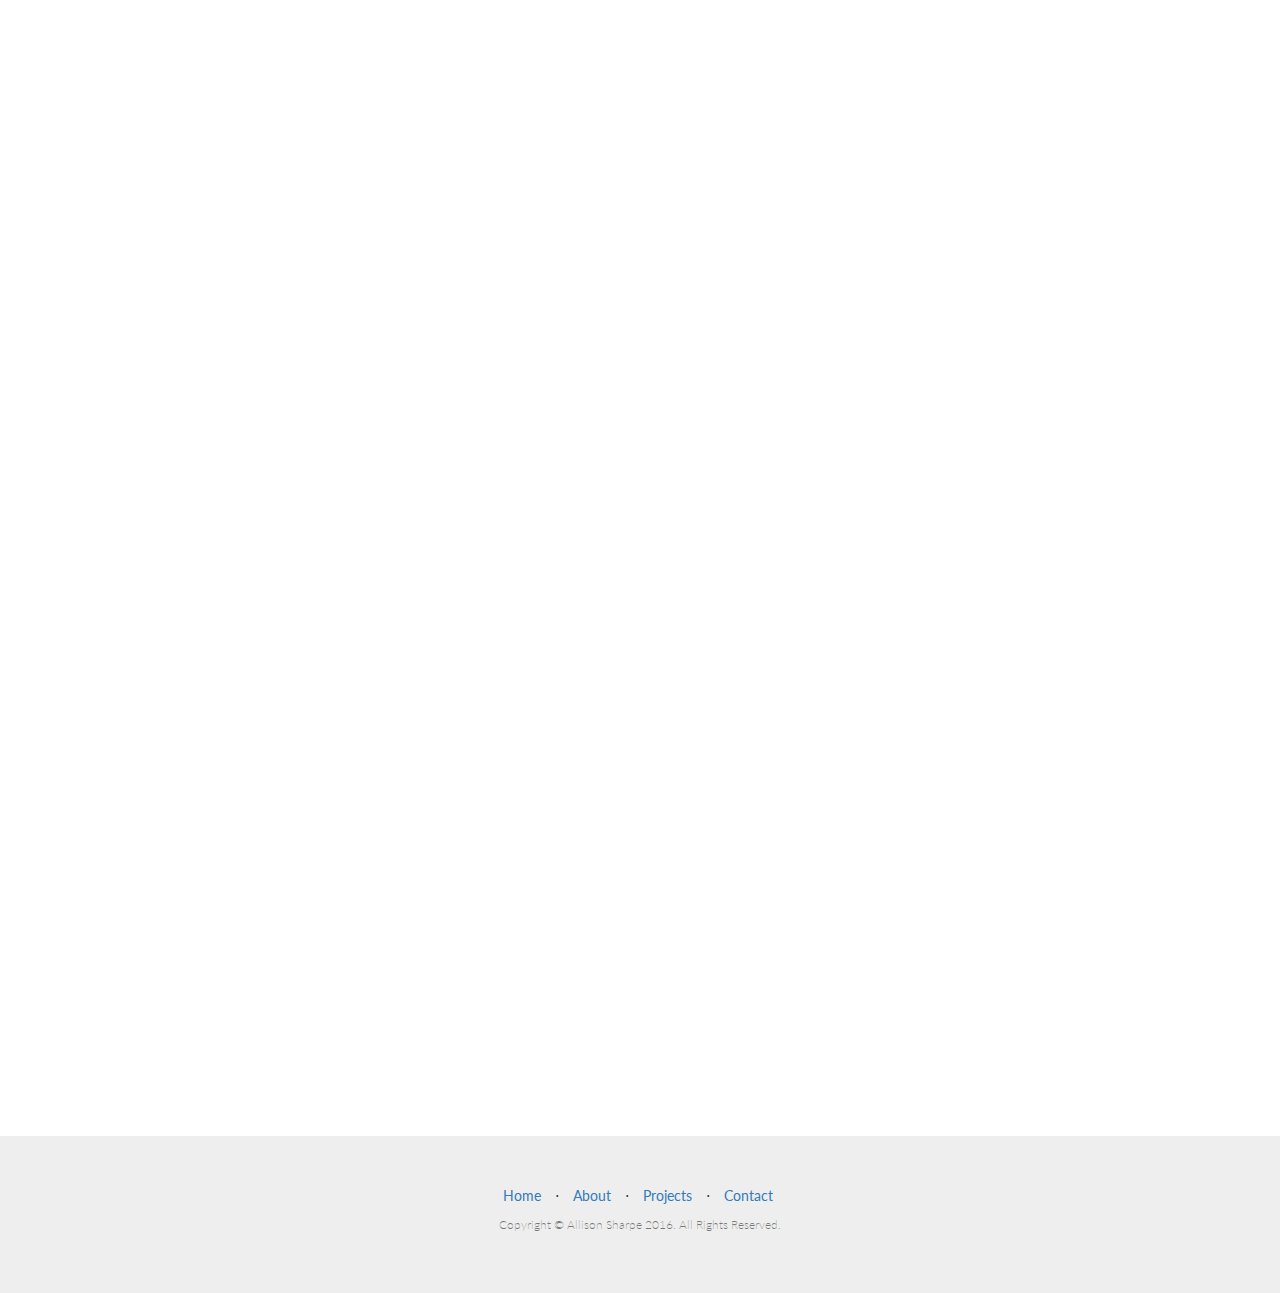
==== commit a6db2637: "modified index.html" ====
--- a/index.html
+++ b/index.html
@@ -55,7 +55,7 @@
     <a name="about"></a>
     <div class="intro-header">
 		<div class="row">
-			<div class="col-lg-12">
+			<div class="col-lg-11">
 				<div class="intro-message">
 					<h1>Welcome to My Portfolio.</h1>
 					<h3>Scroll or navigate using the navigational links at the top of the page to view my portfolio.</h3>
--- a/css/landing-page.css
+++ b/css/landing-page.css
@@ -1,6 +1,5 @@
-body, html {
+body {
     width: 100%;
-    height: 100%;
 }
 
 body, h1, h2, h3, h4, h5, h6 {
@@ -19,7 +18,7 @@
 }
 
 img {
-    width: 500px;
+    width: 60%;
 }
 
 img:hover {
@@ -88,7 +87,7 @@
 }
 
 .banner {
-    padding: 100px 0;
+    padding: 100% 0;
     color: #666;
     text-align: center;
 }
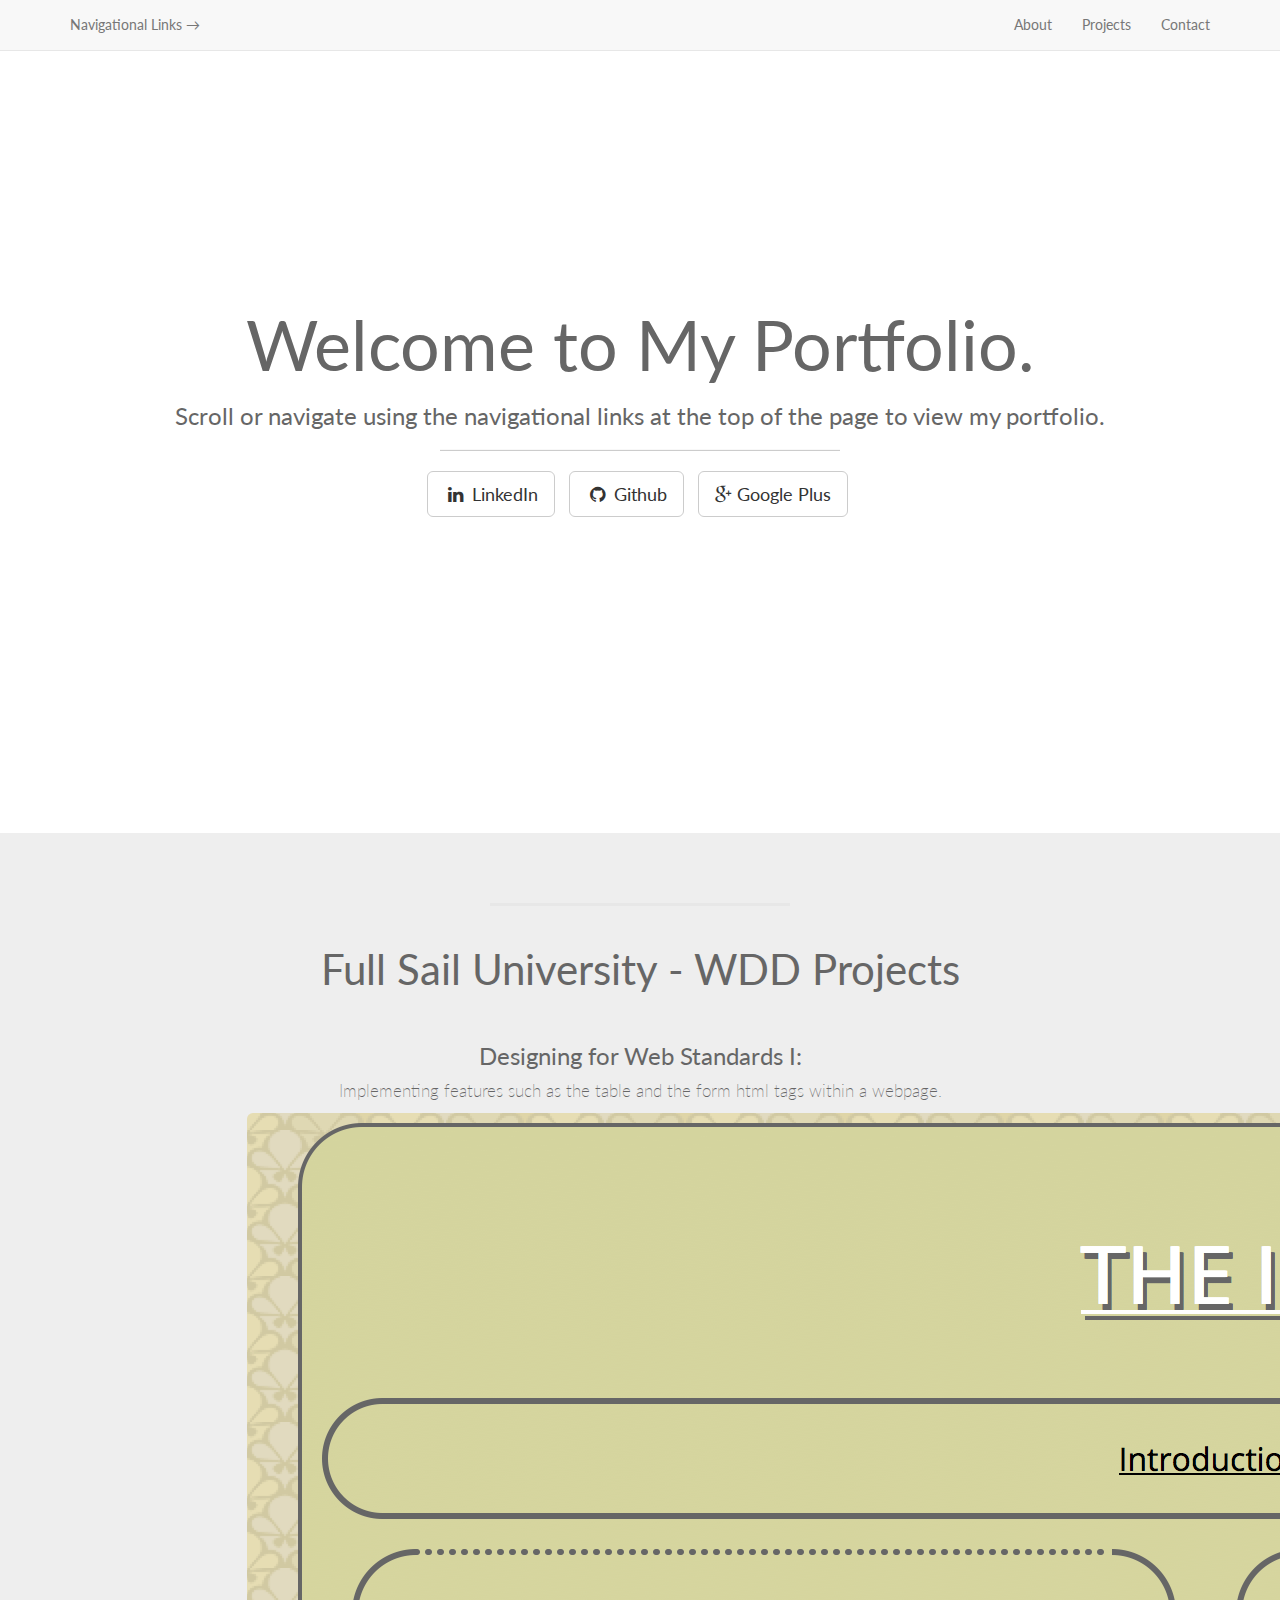
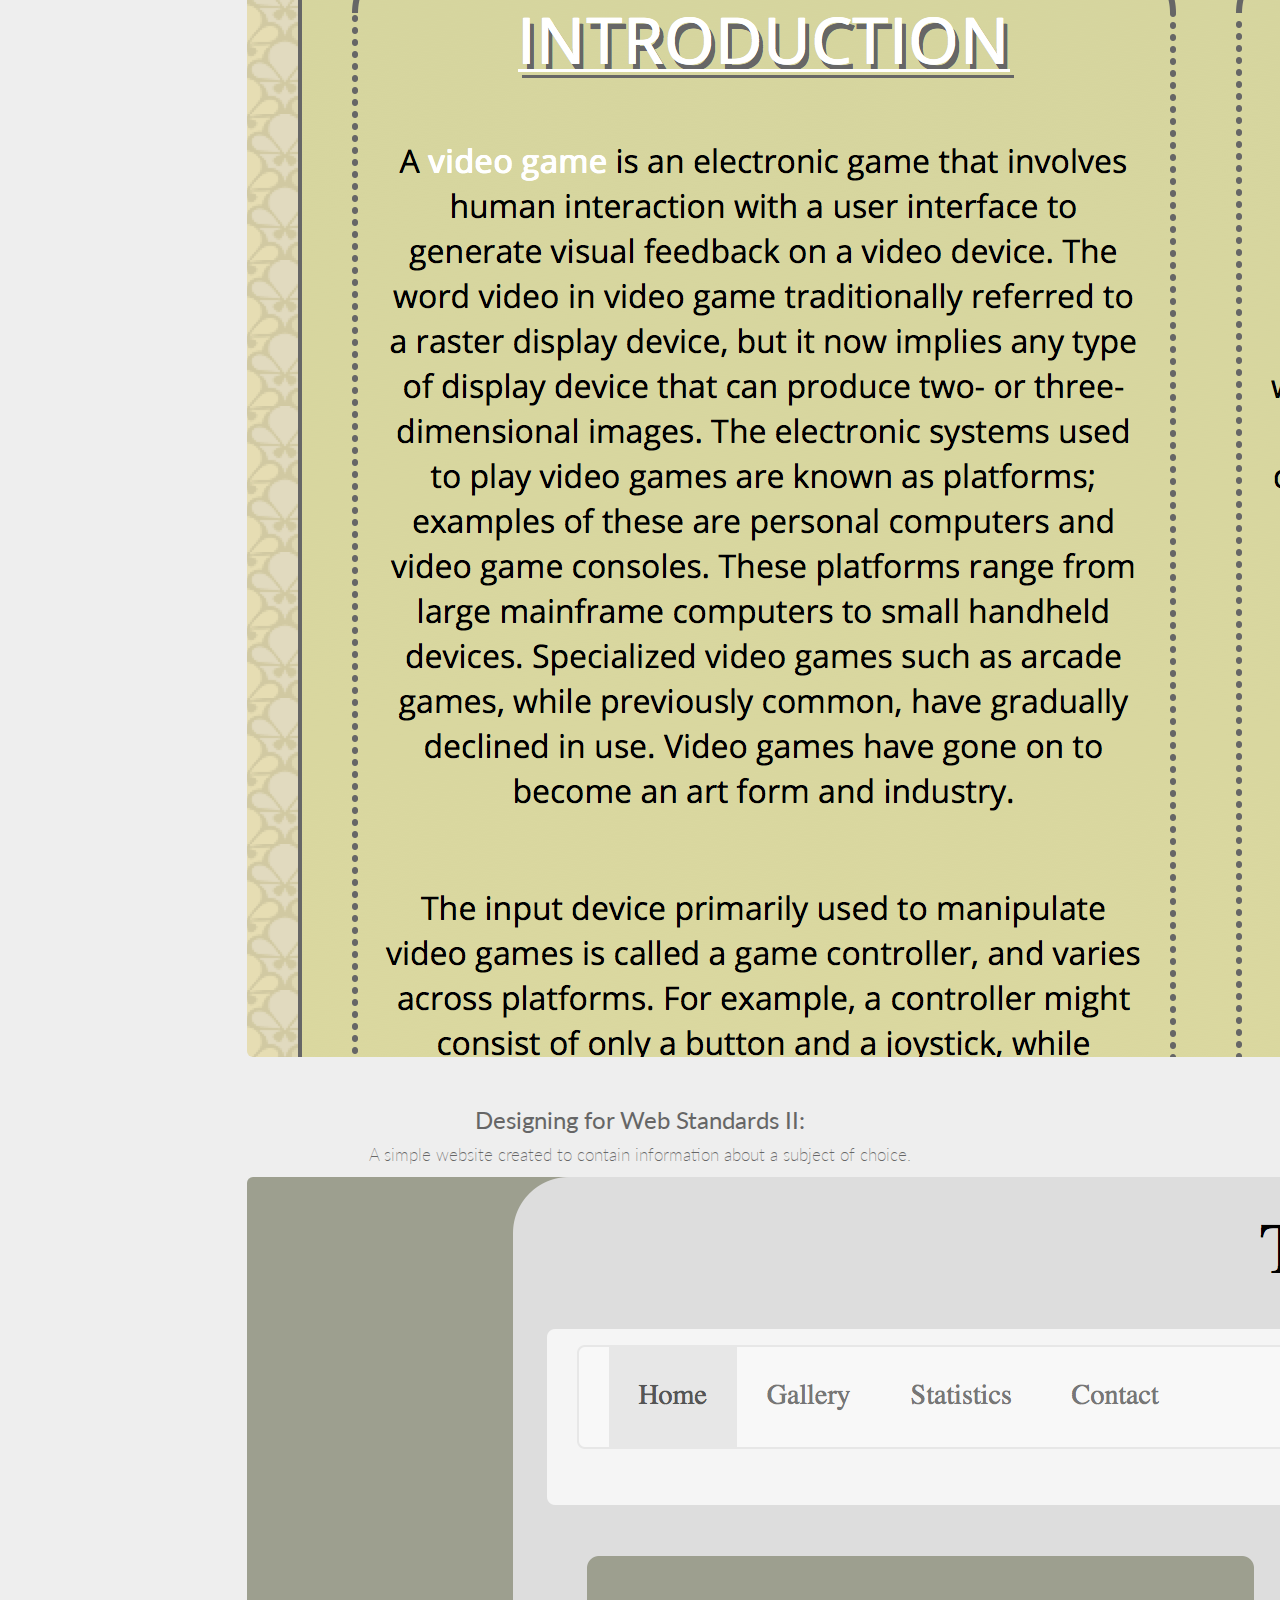
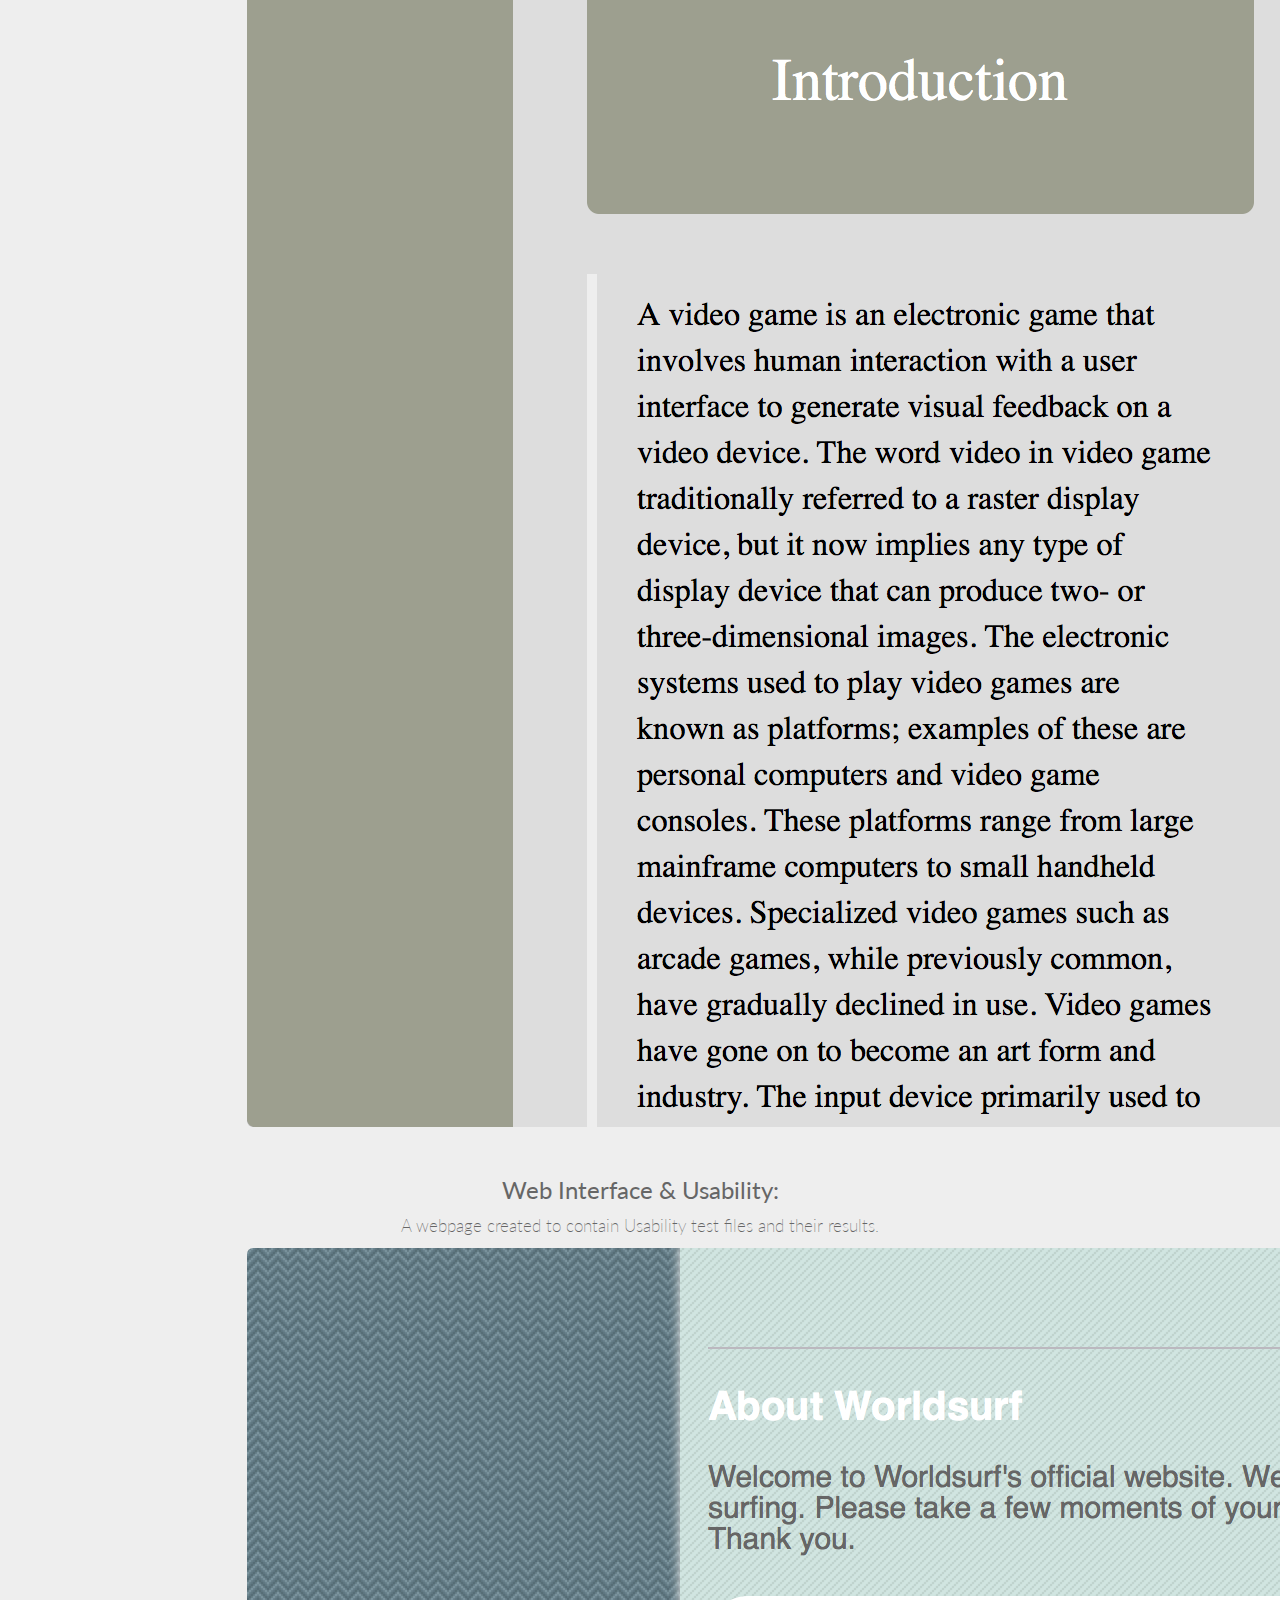
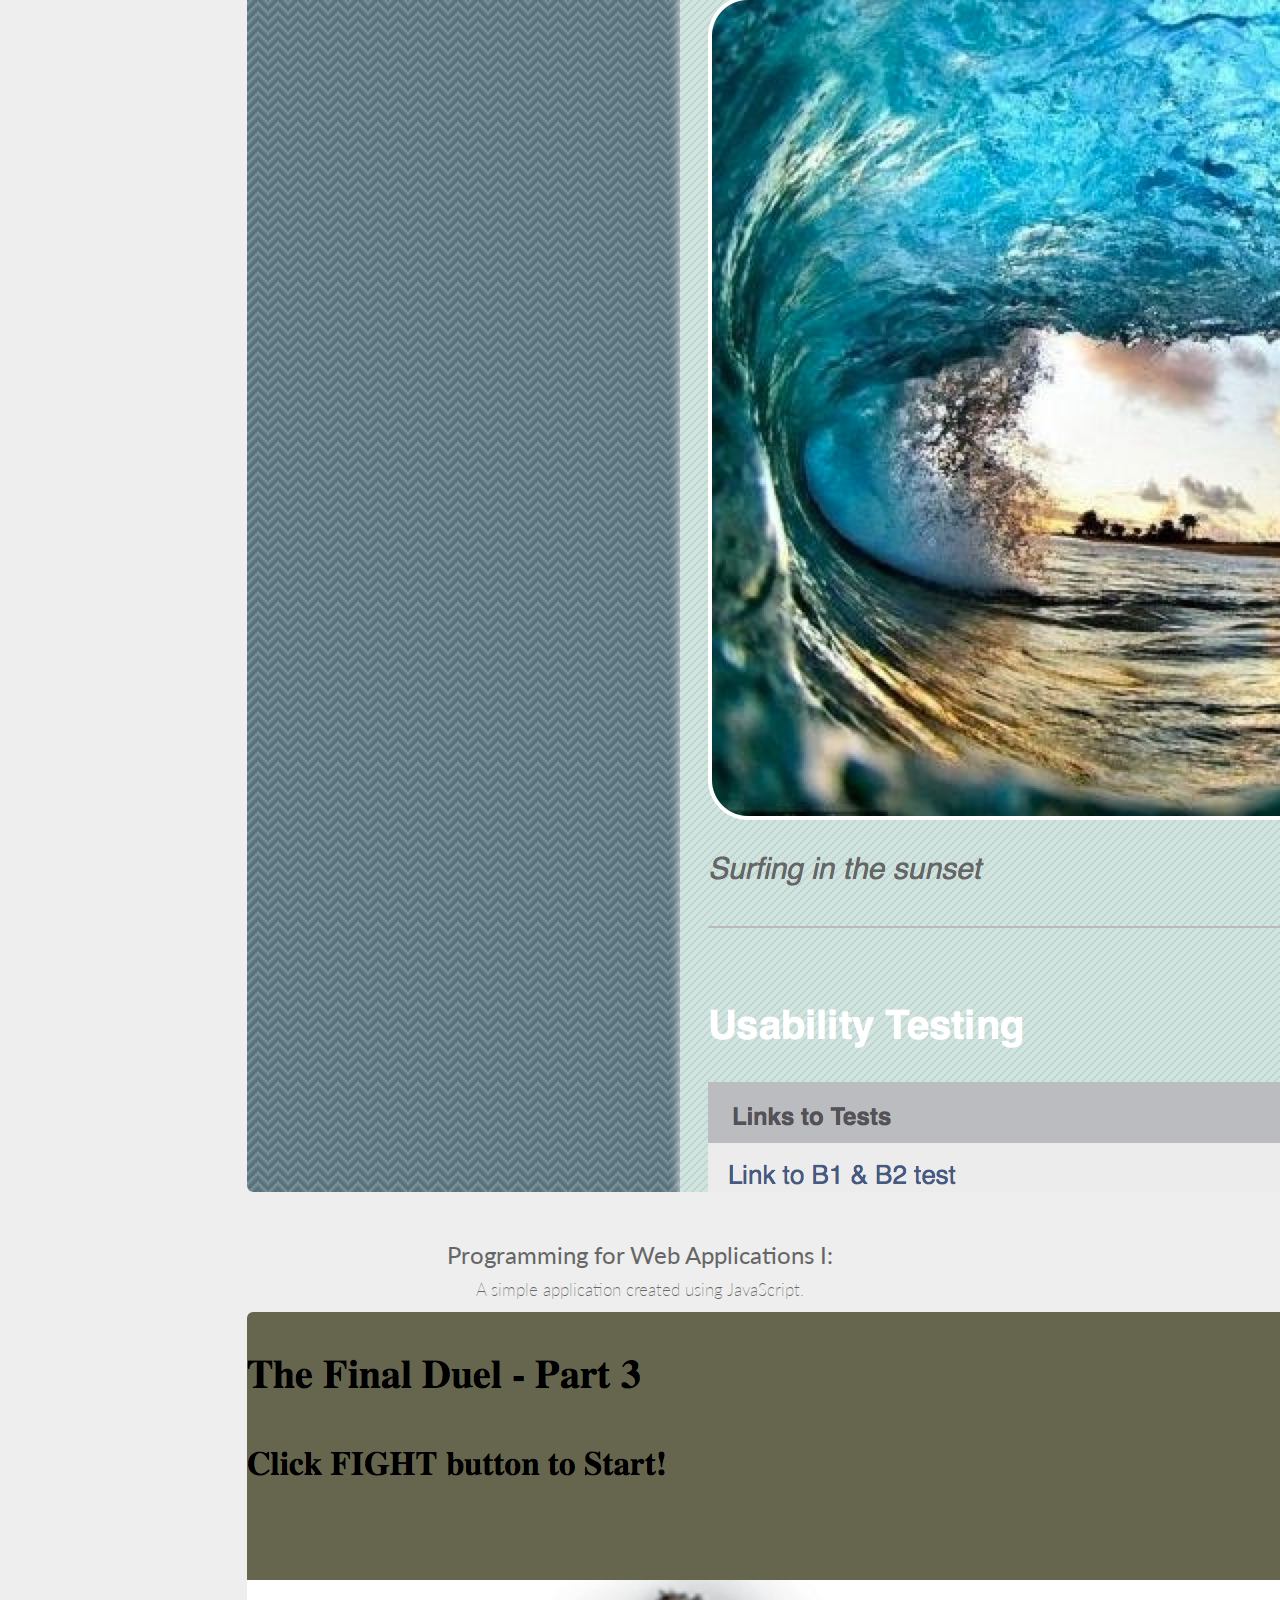
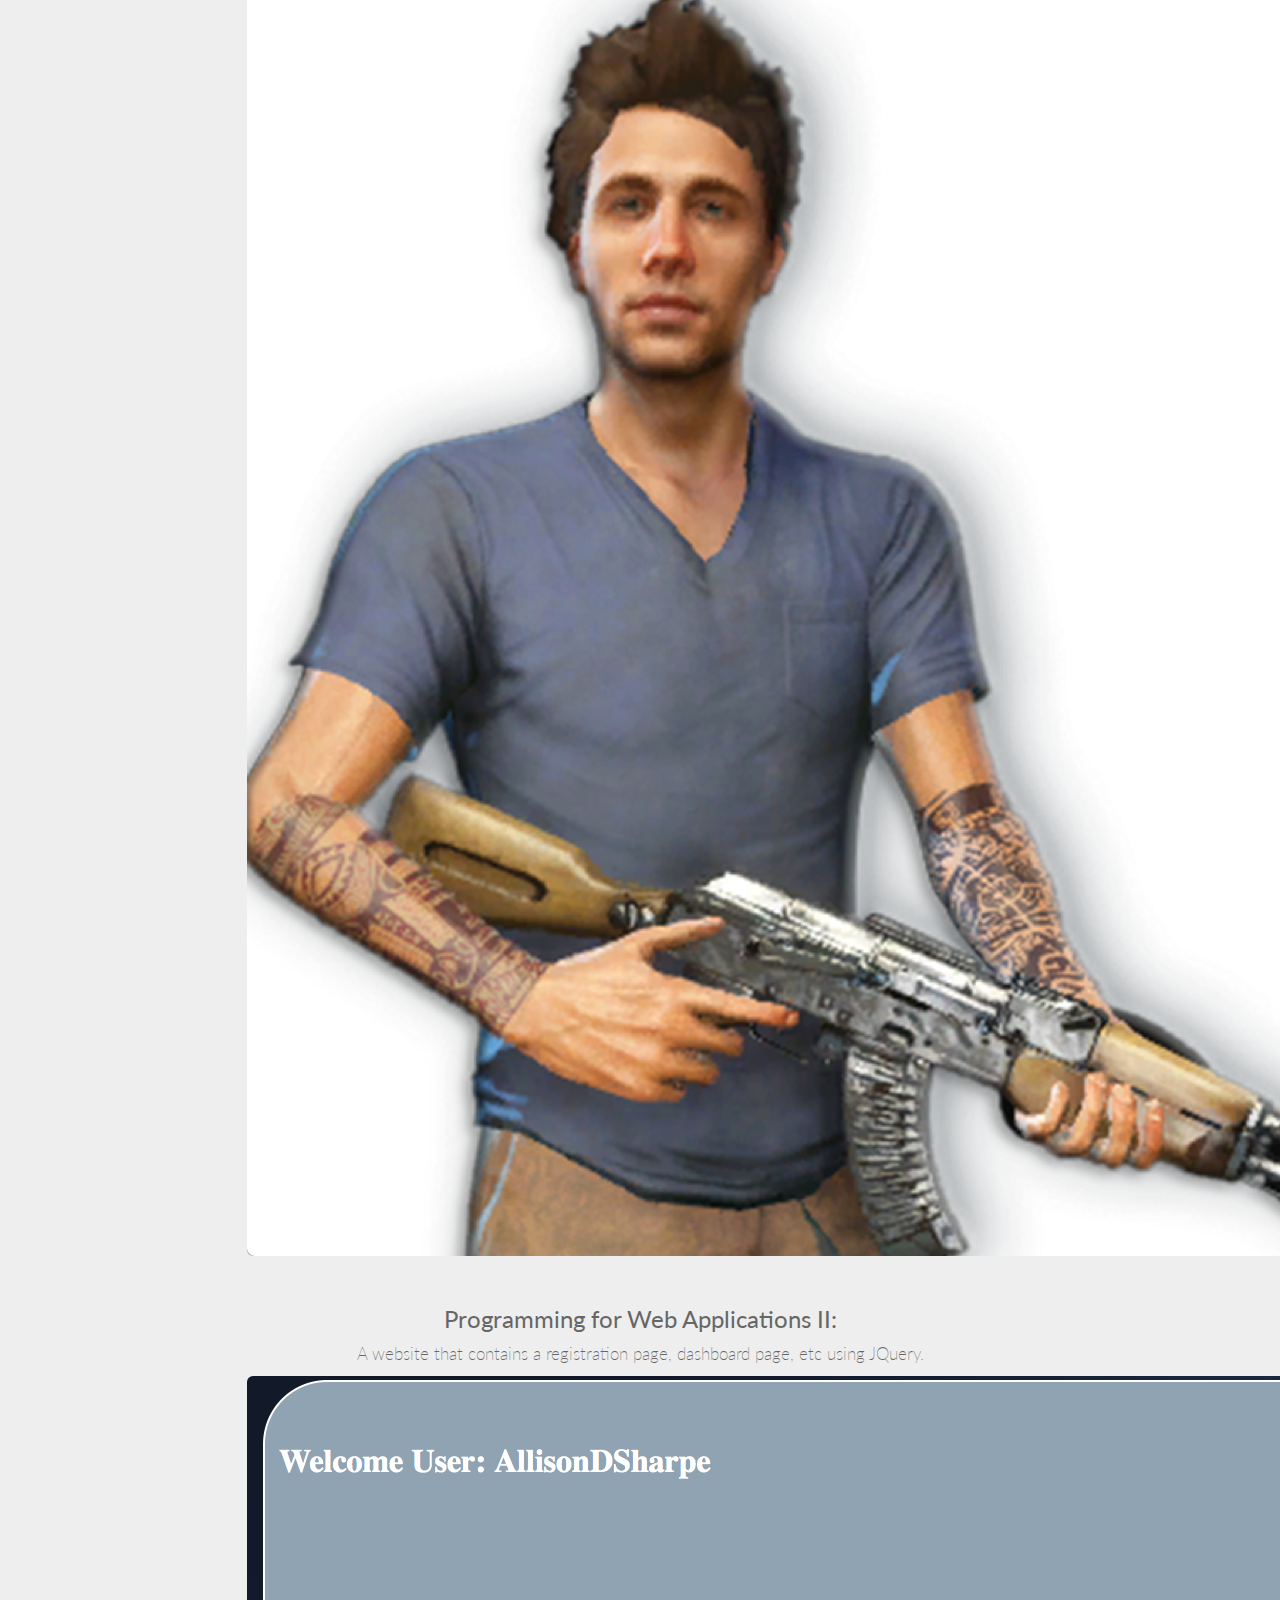
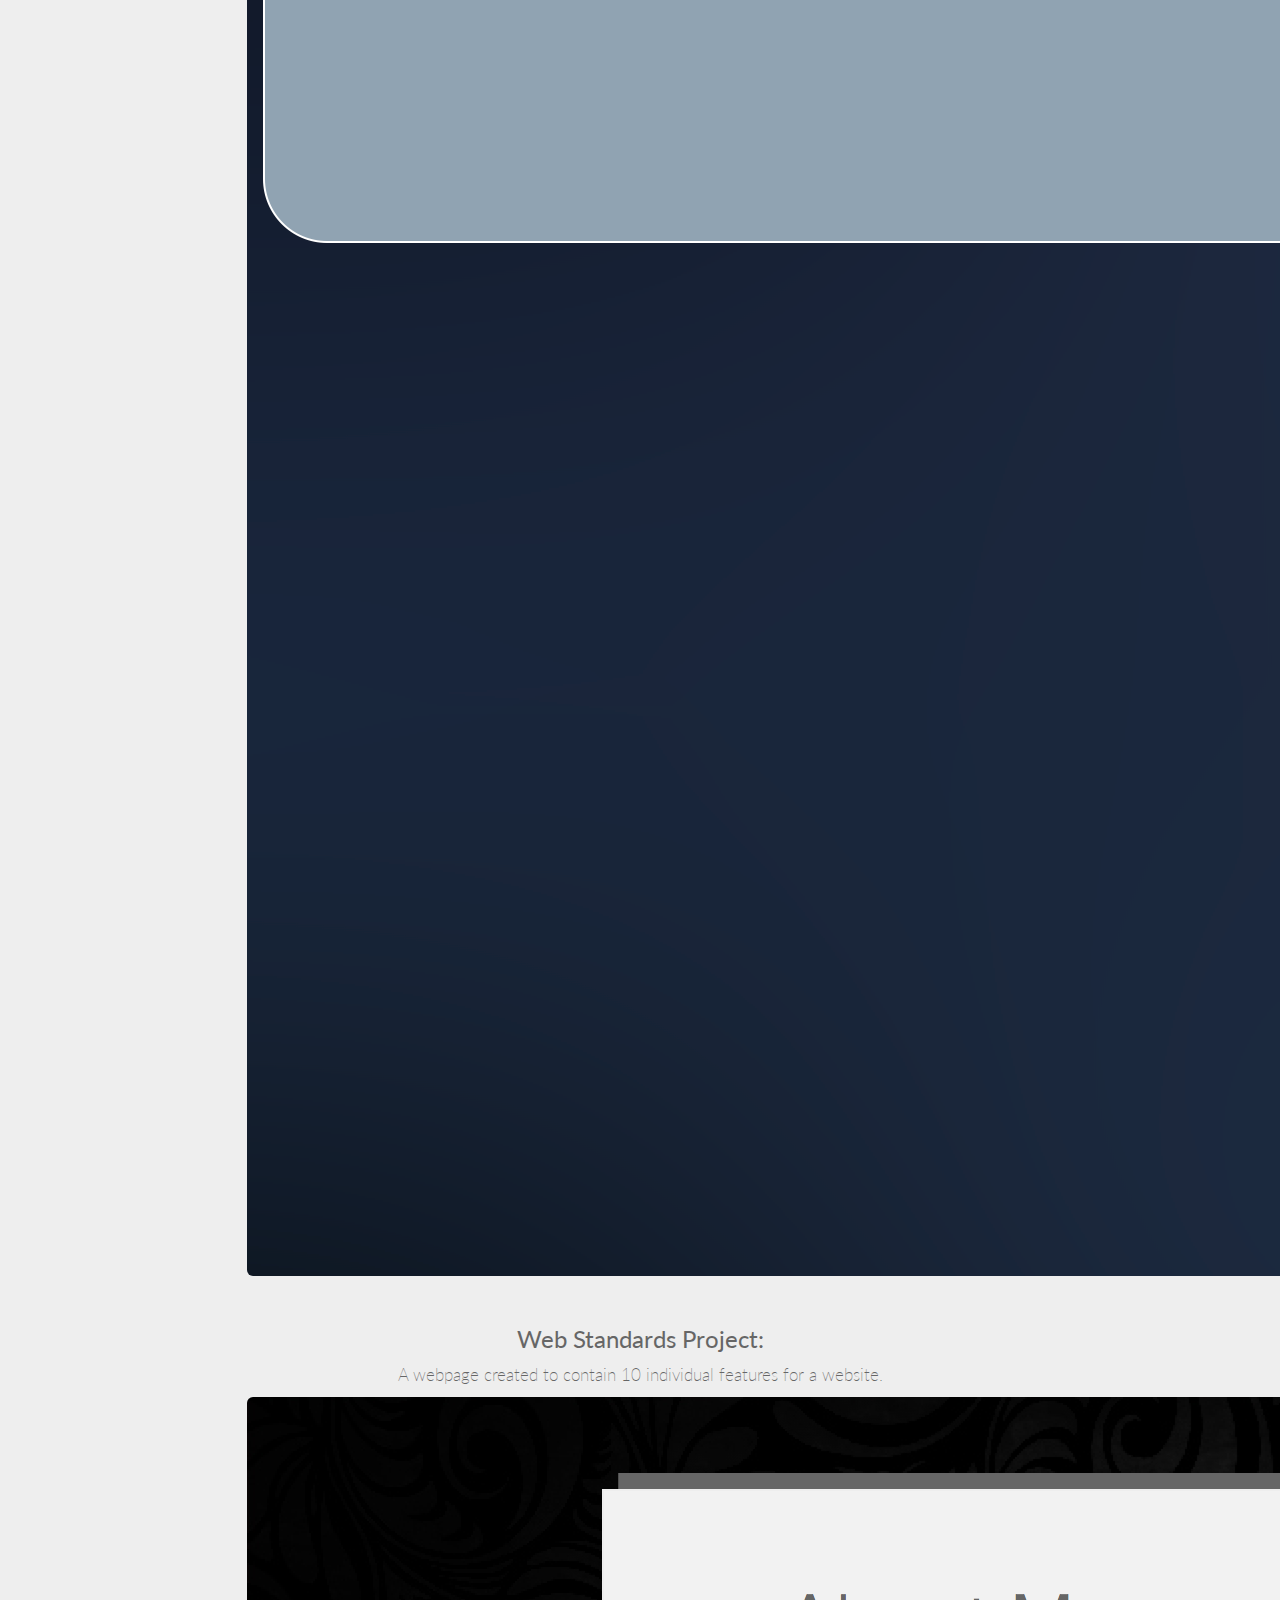
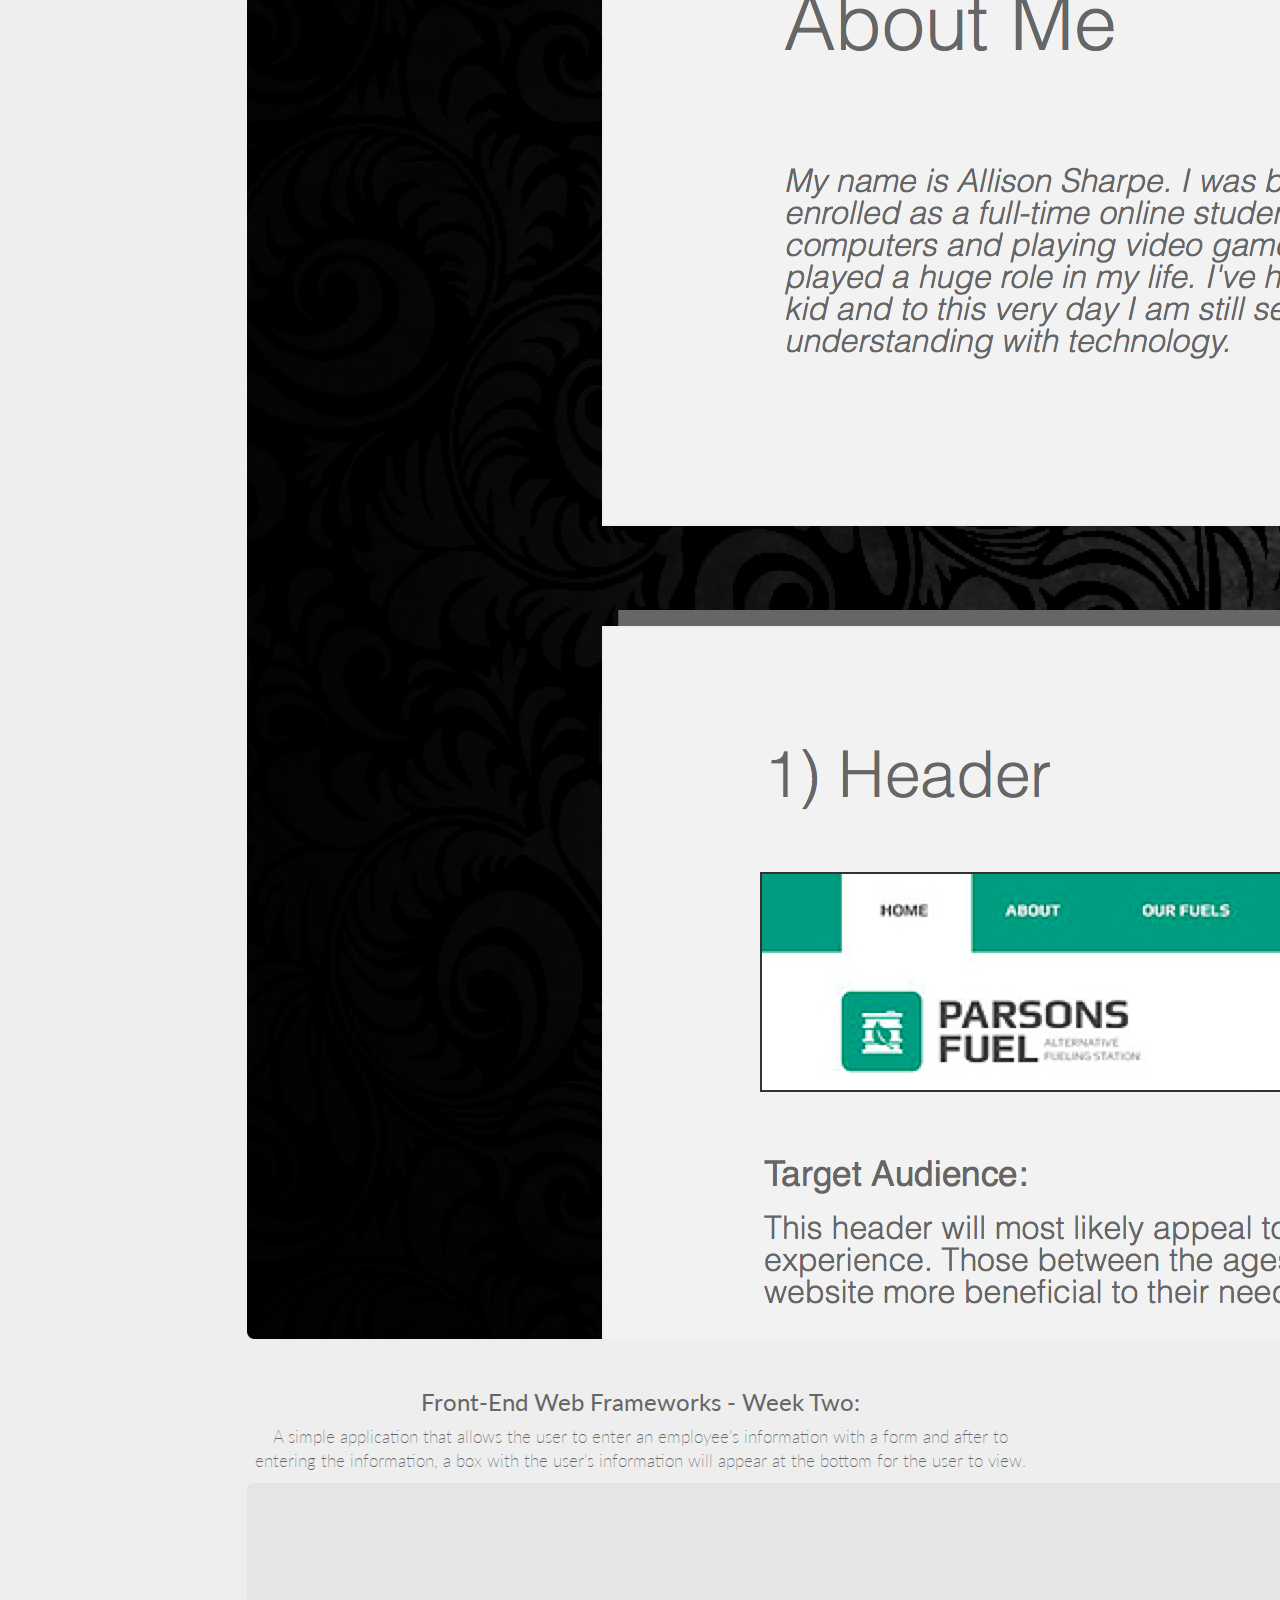
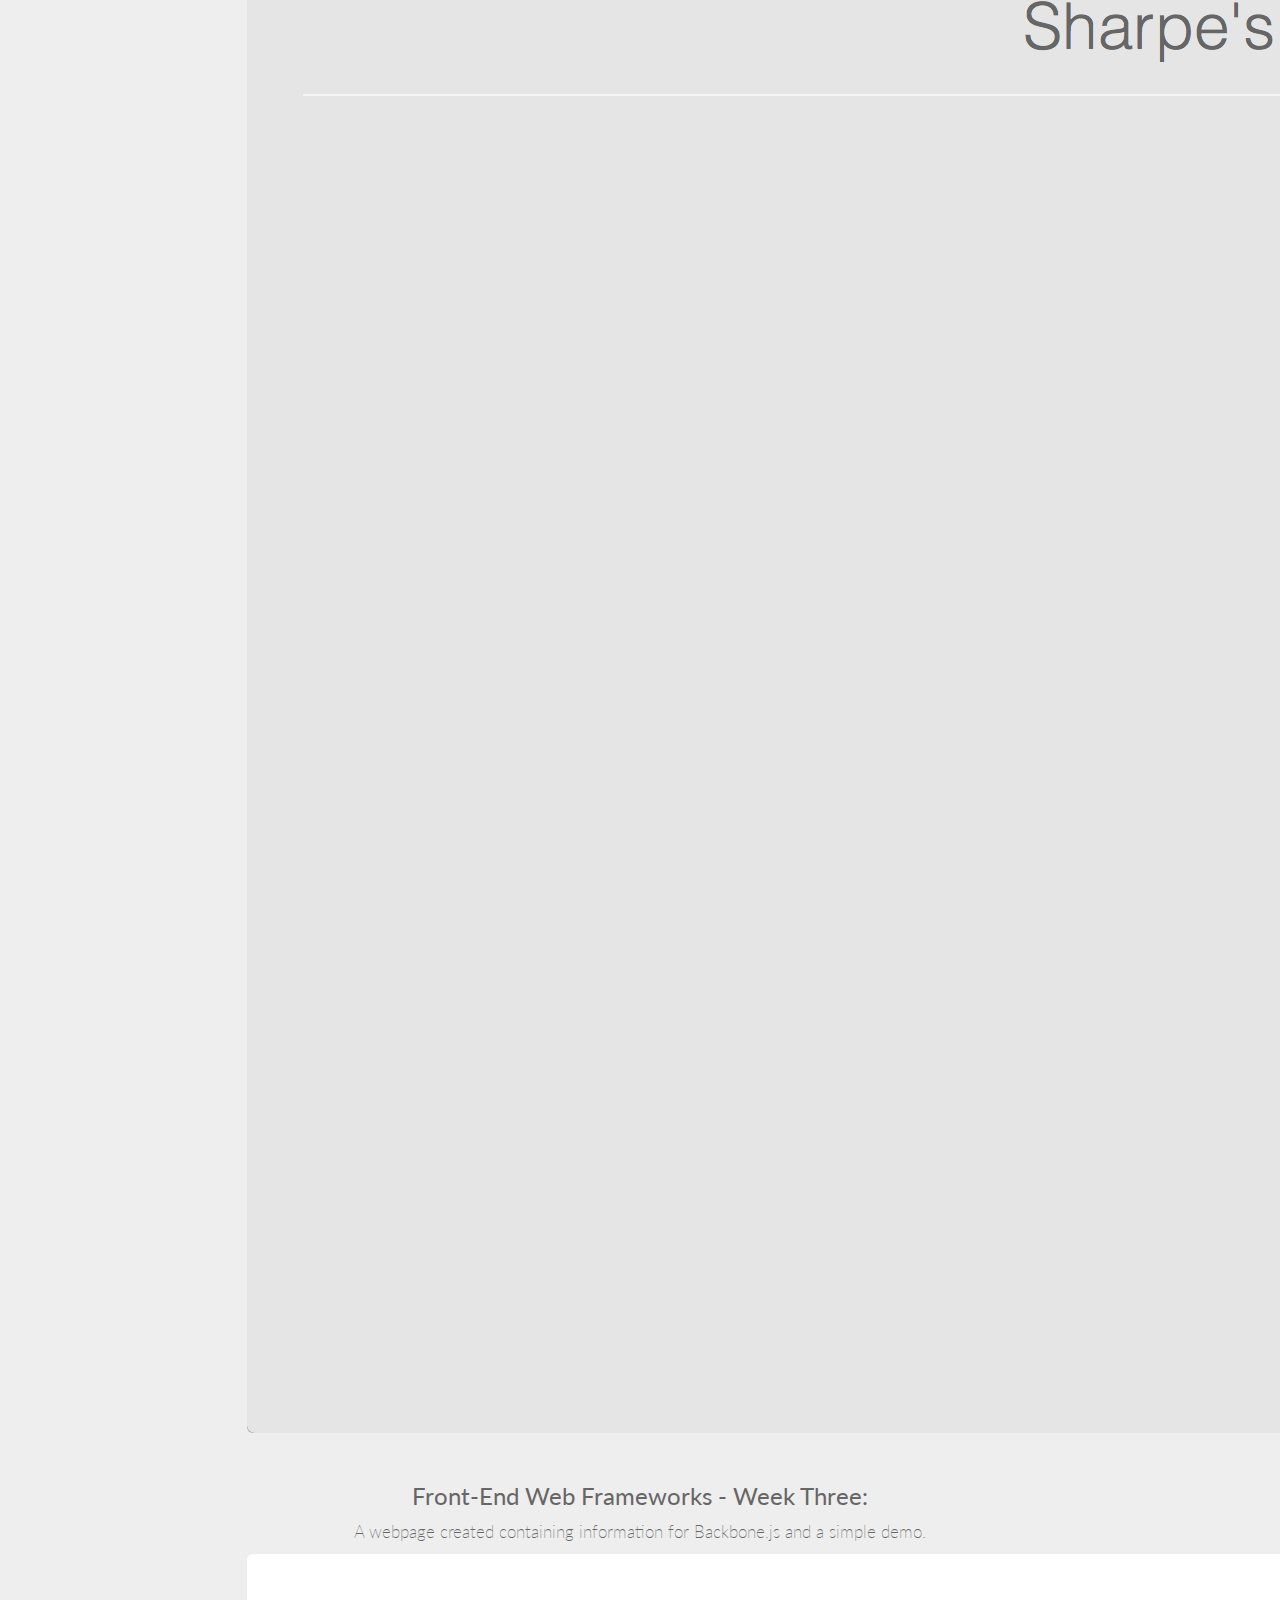
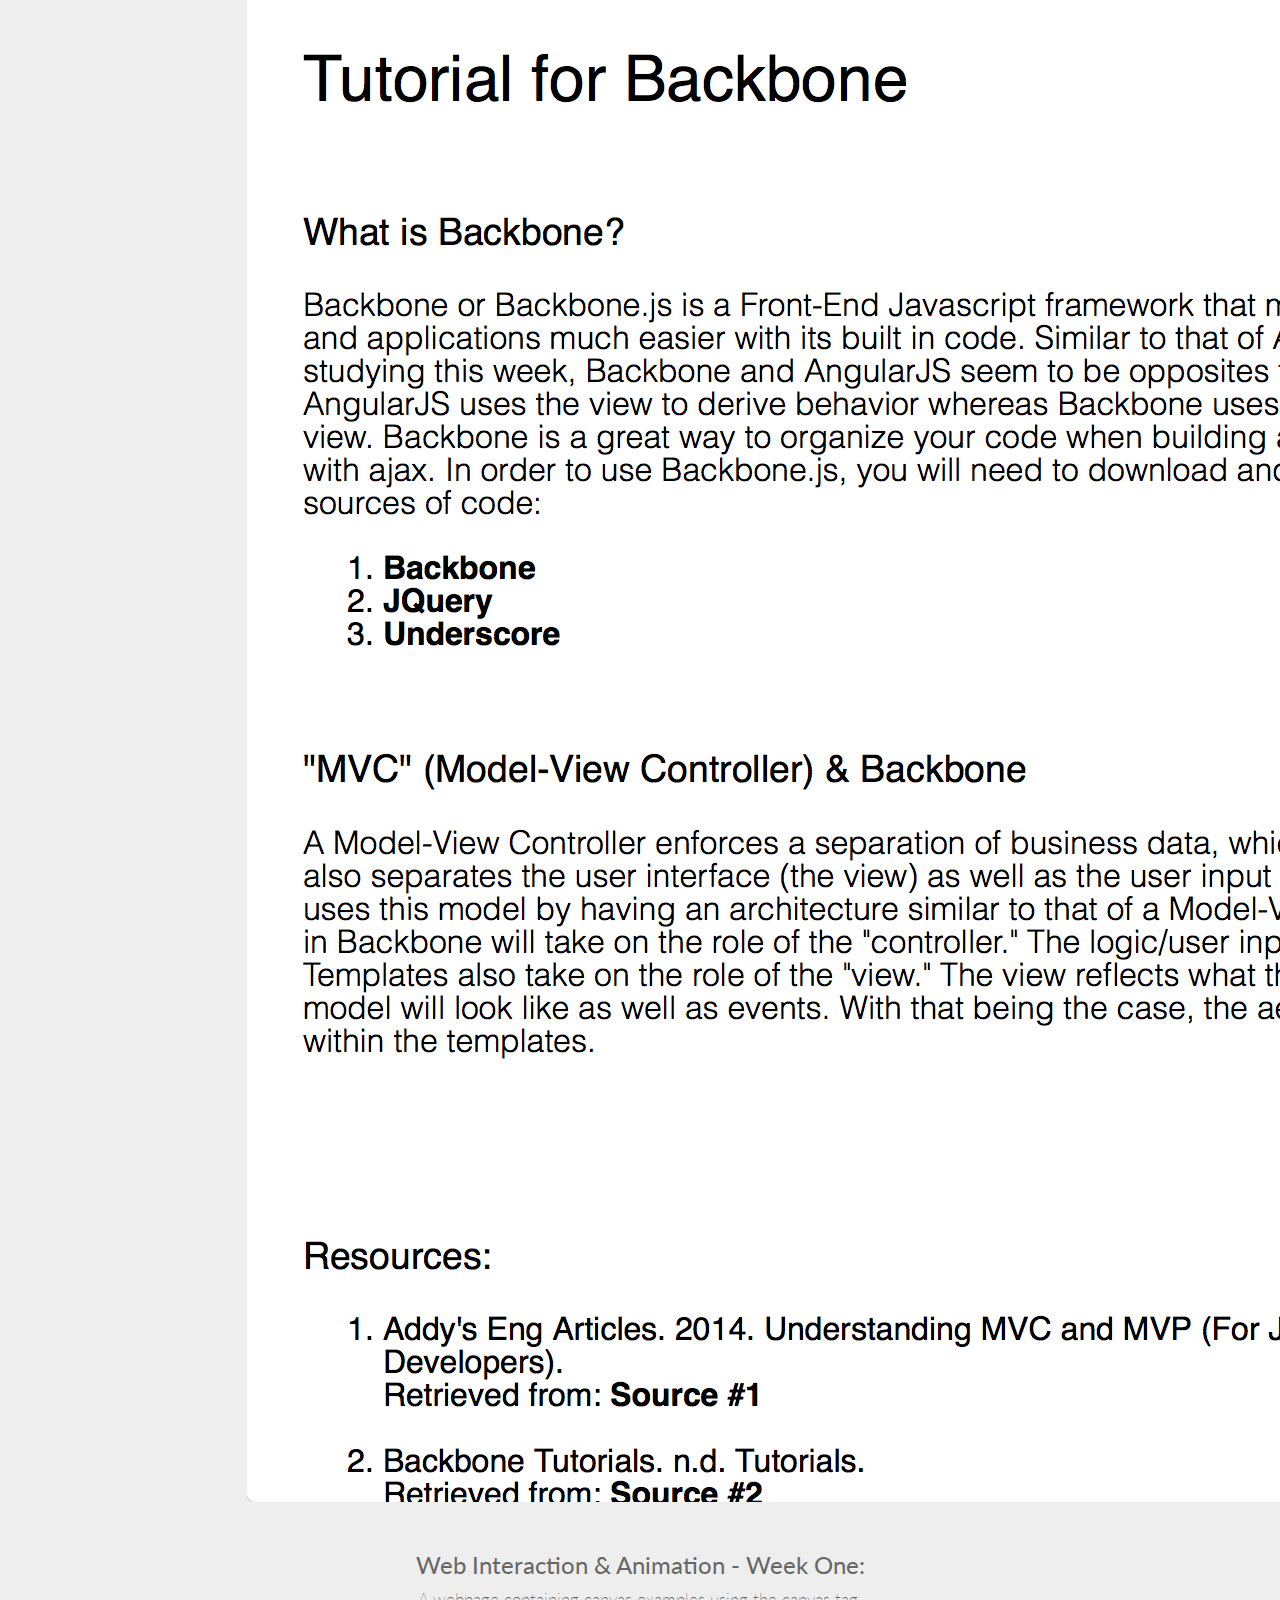
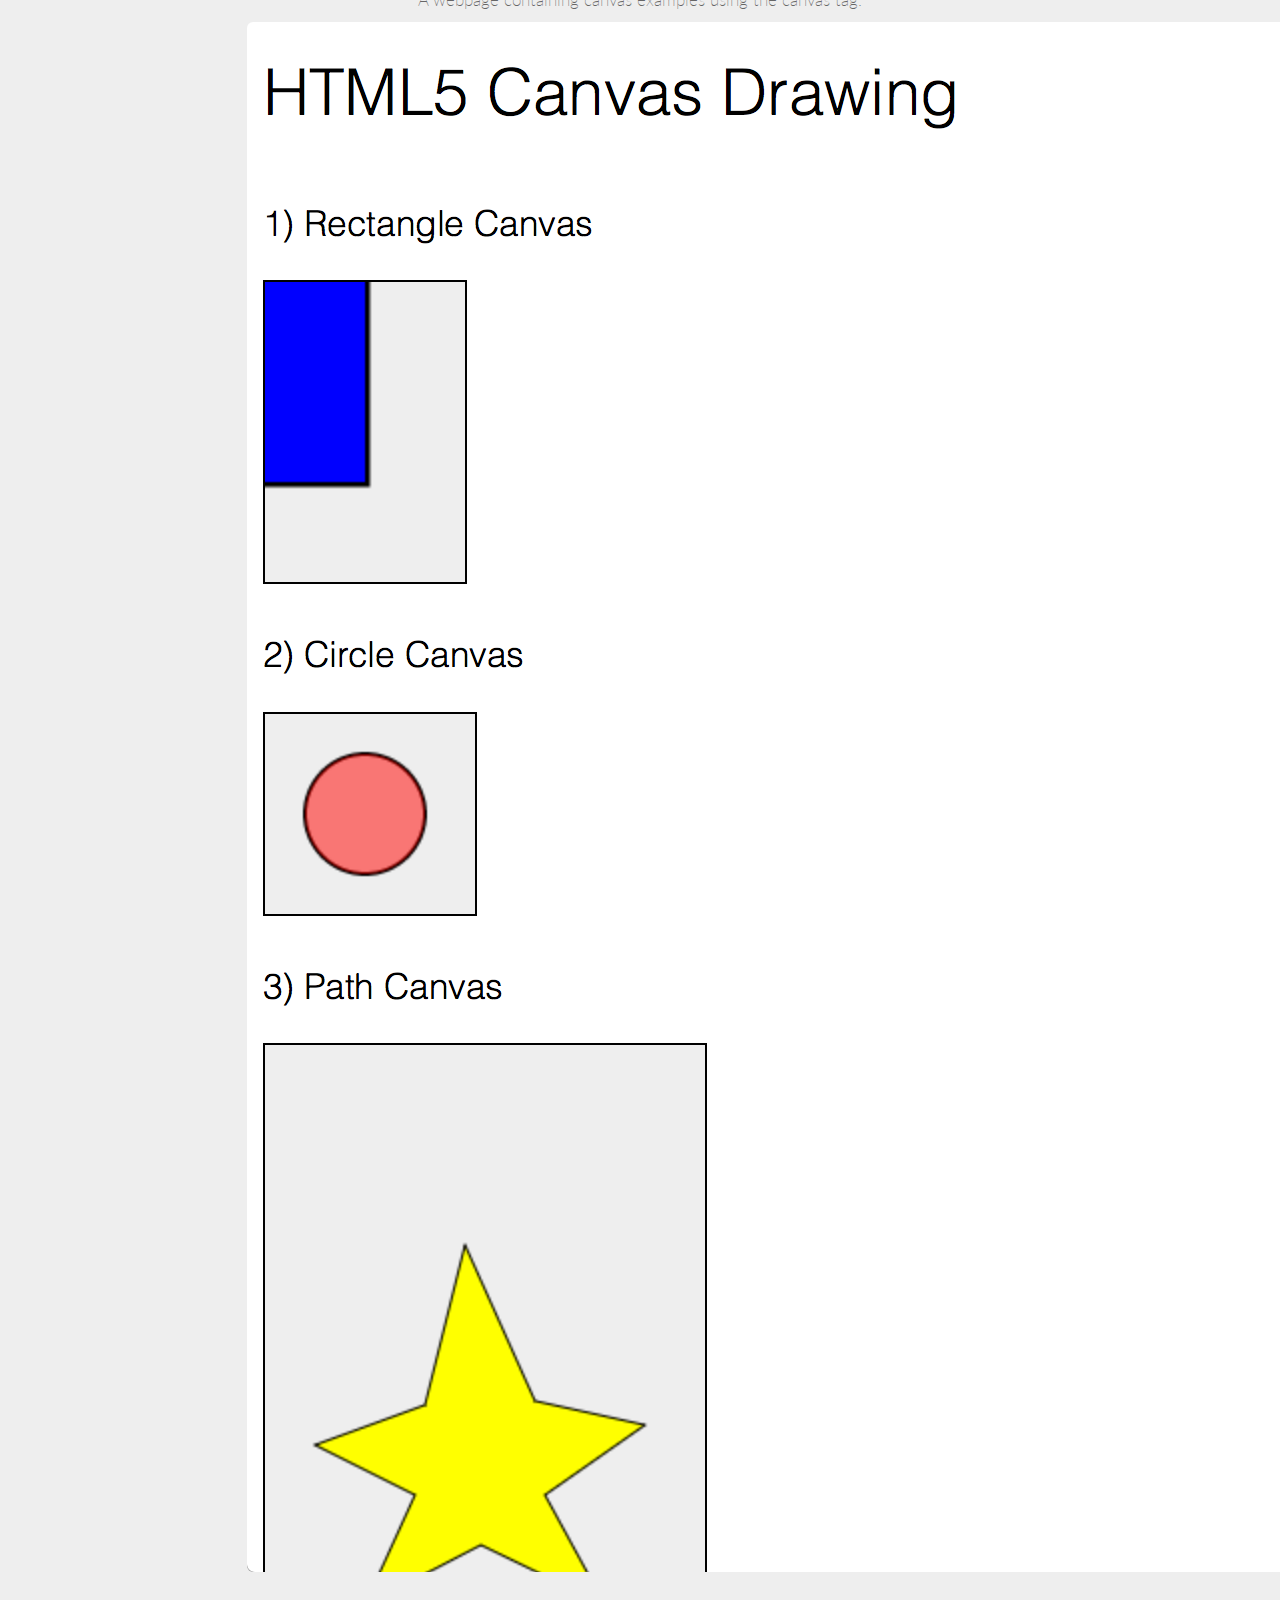
==== commit d0d73e52: "index.html" ====
--- a/index.html
+++ b/index.html
@@ -55,7 +55,7 @@
     <a name="about"></a>
     <div class="intro-header">
 		<div class="row">
-			<div class="col-lg-11">
+			<div class="col-lg-12">
 				<div class="intro-message">
 					<h1>Welcome to My Portfolio.</h1>
 					<h3>Scroll or navigate using the navigational links at the top of the page to view my portfolio.</h3>
--- a/css/landing-page.css
+++ b/css/landing-page.css
@@ -18,7 +18,6 @@
 }
 
 img {
-    width: 60%;
 }
 
 img:hover {
